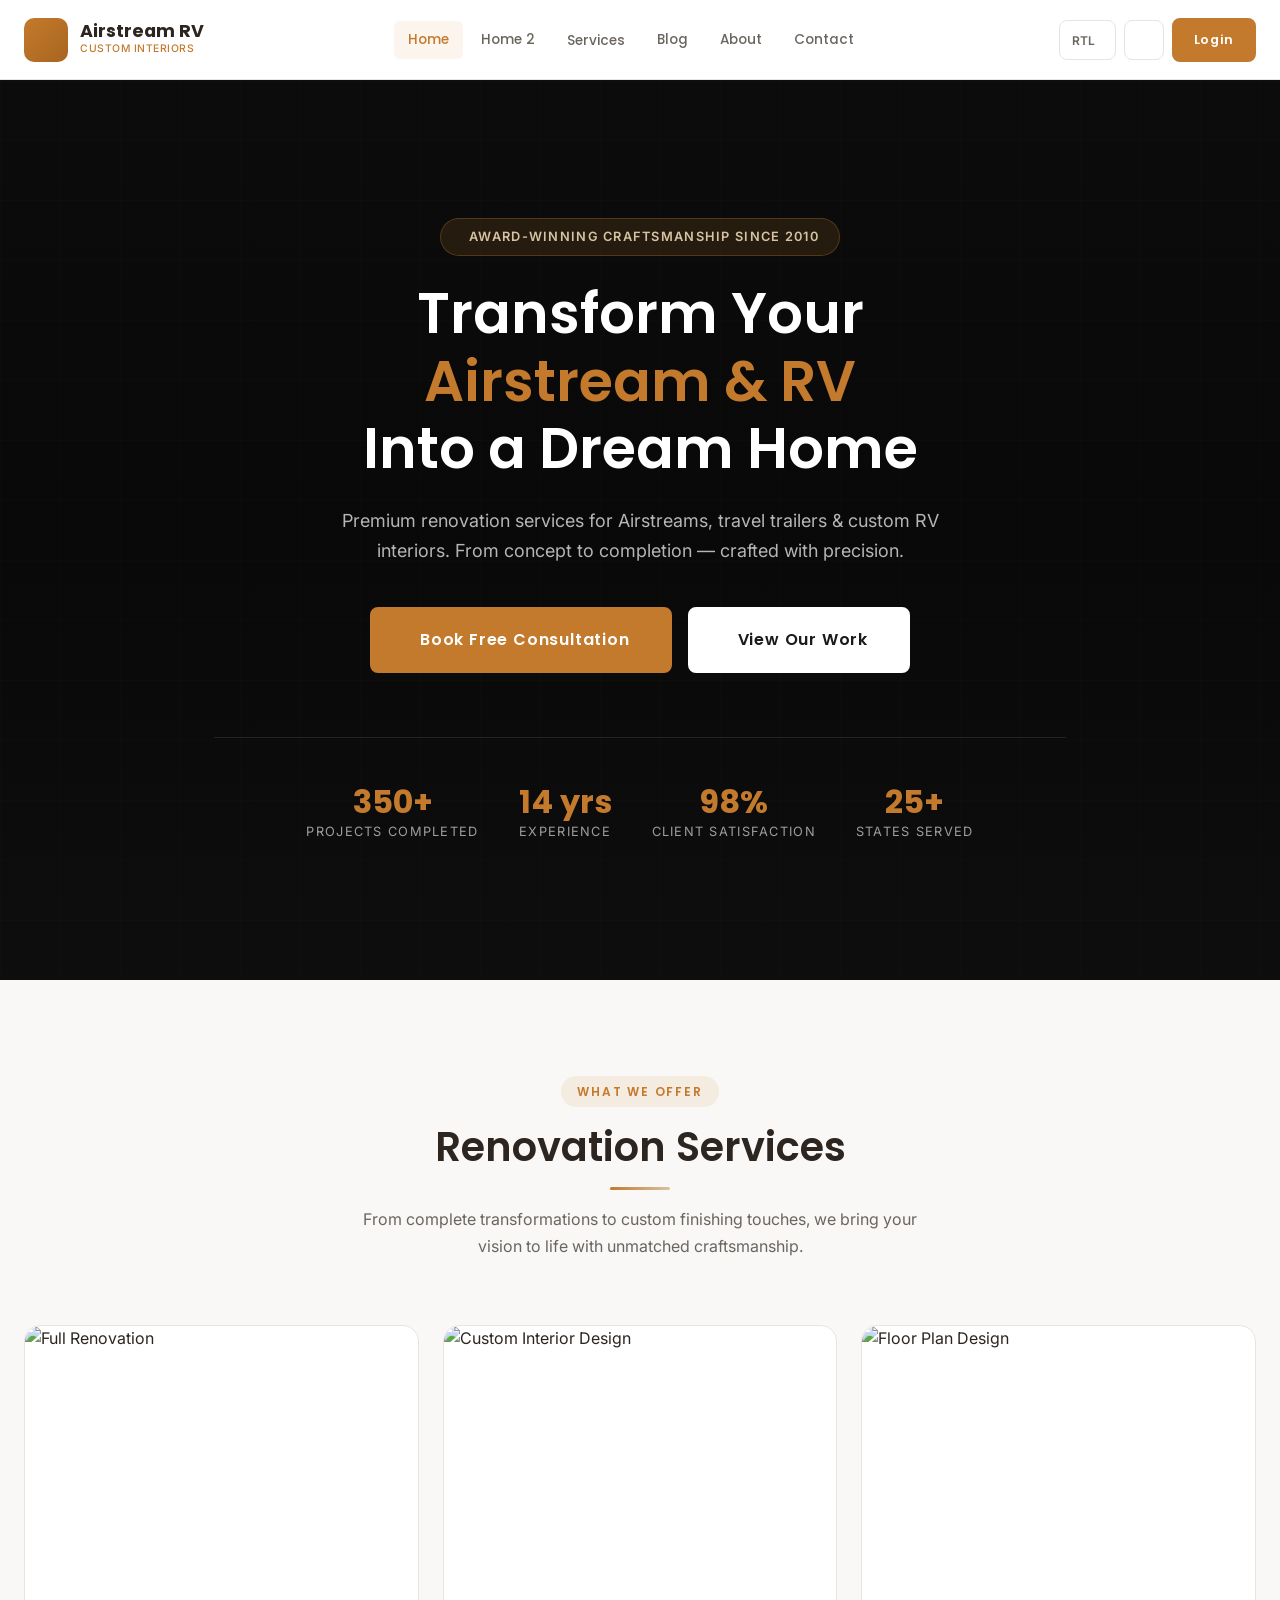
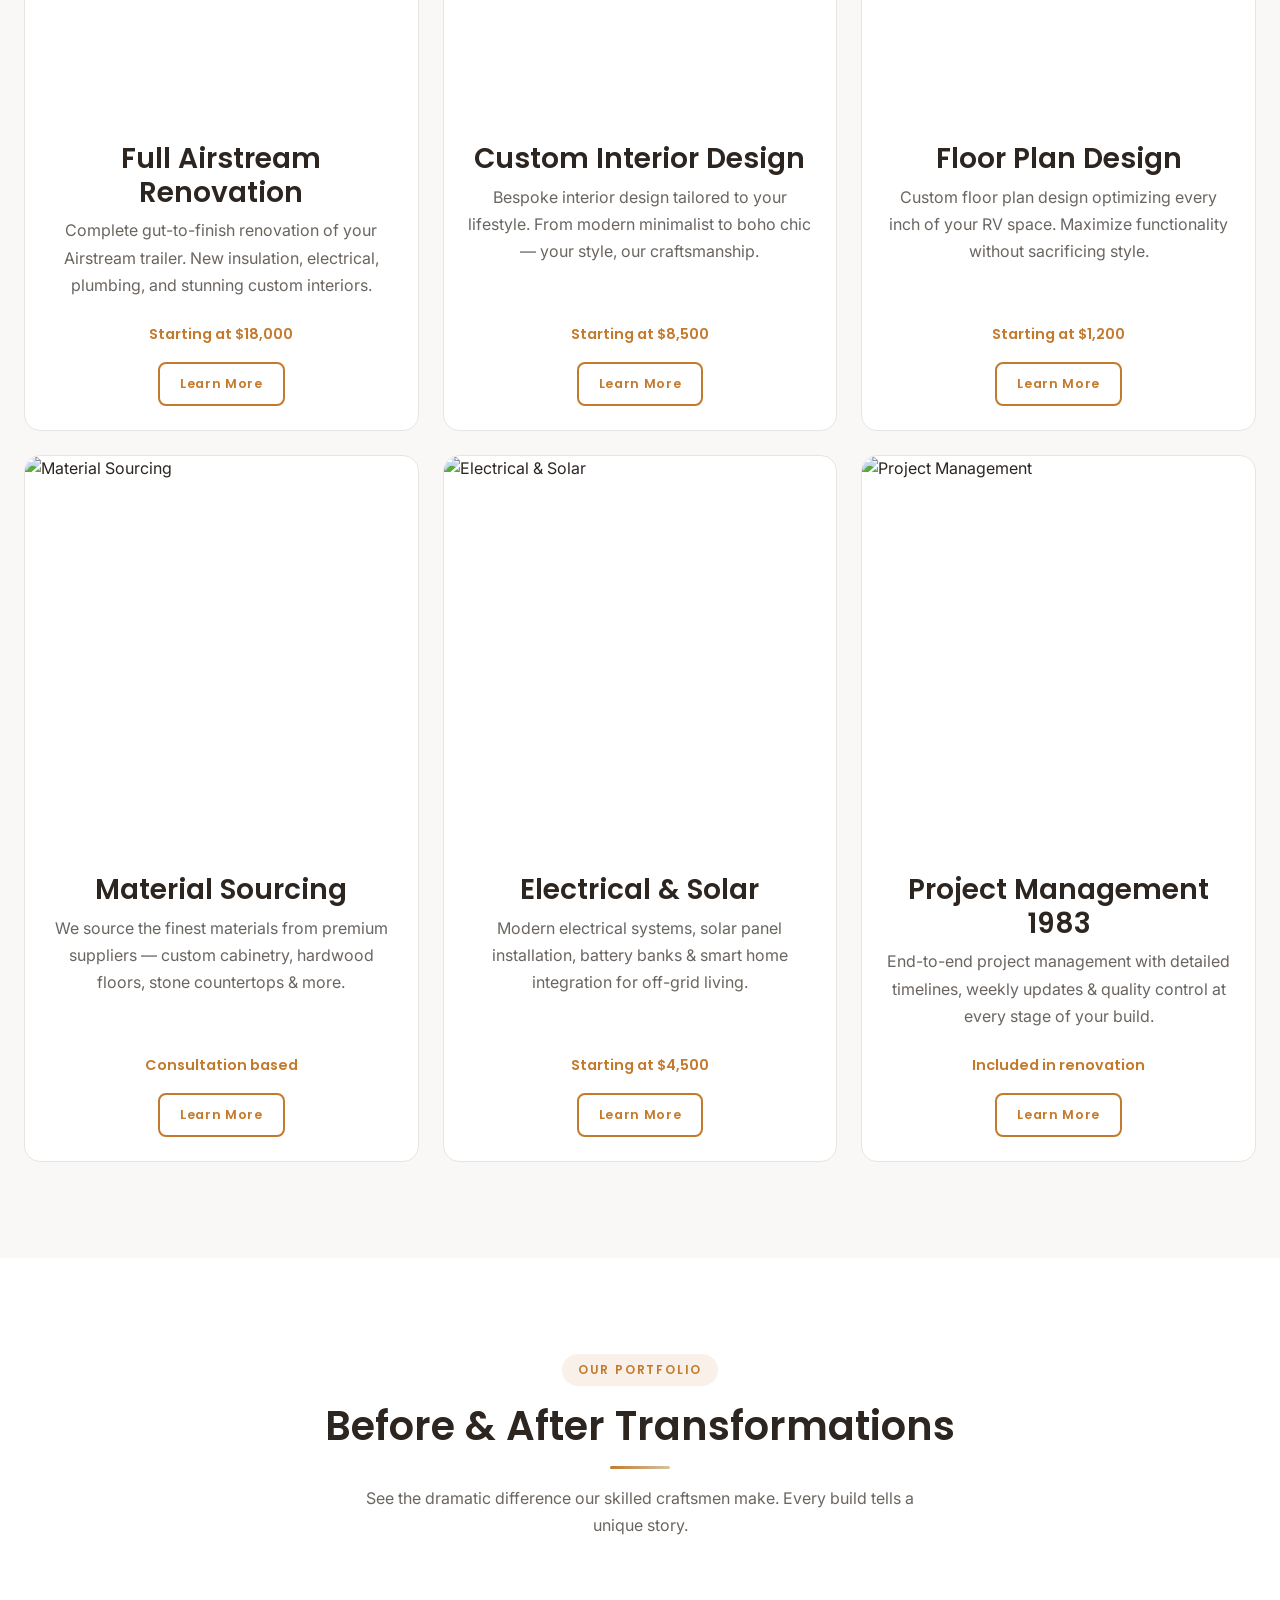
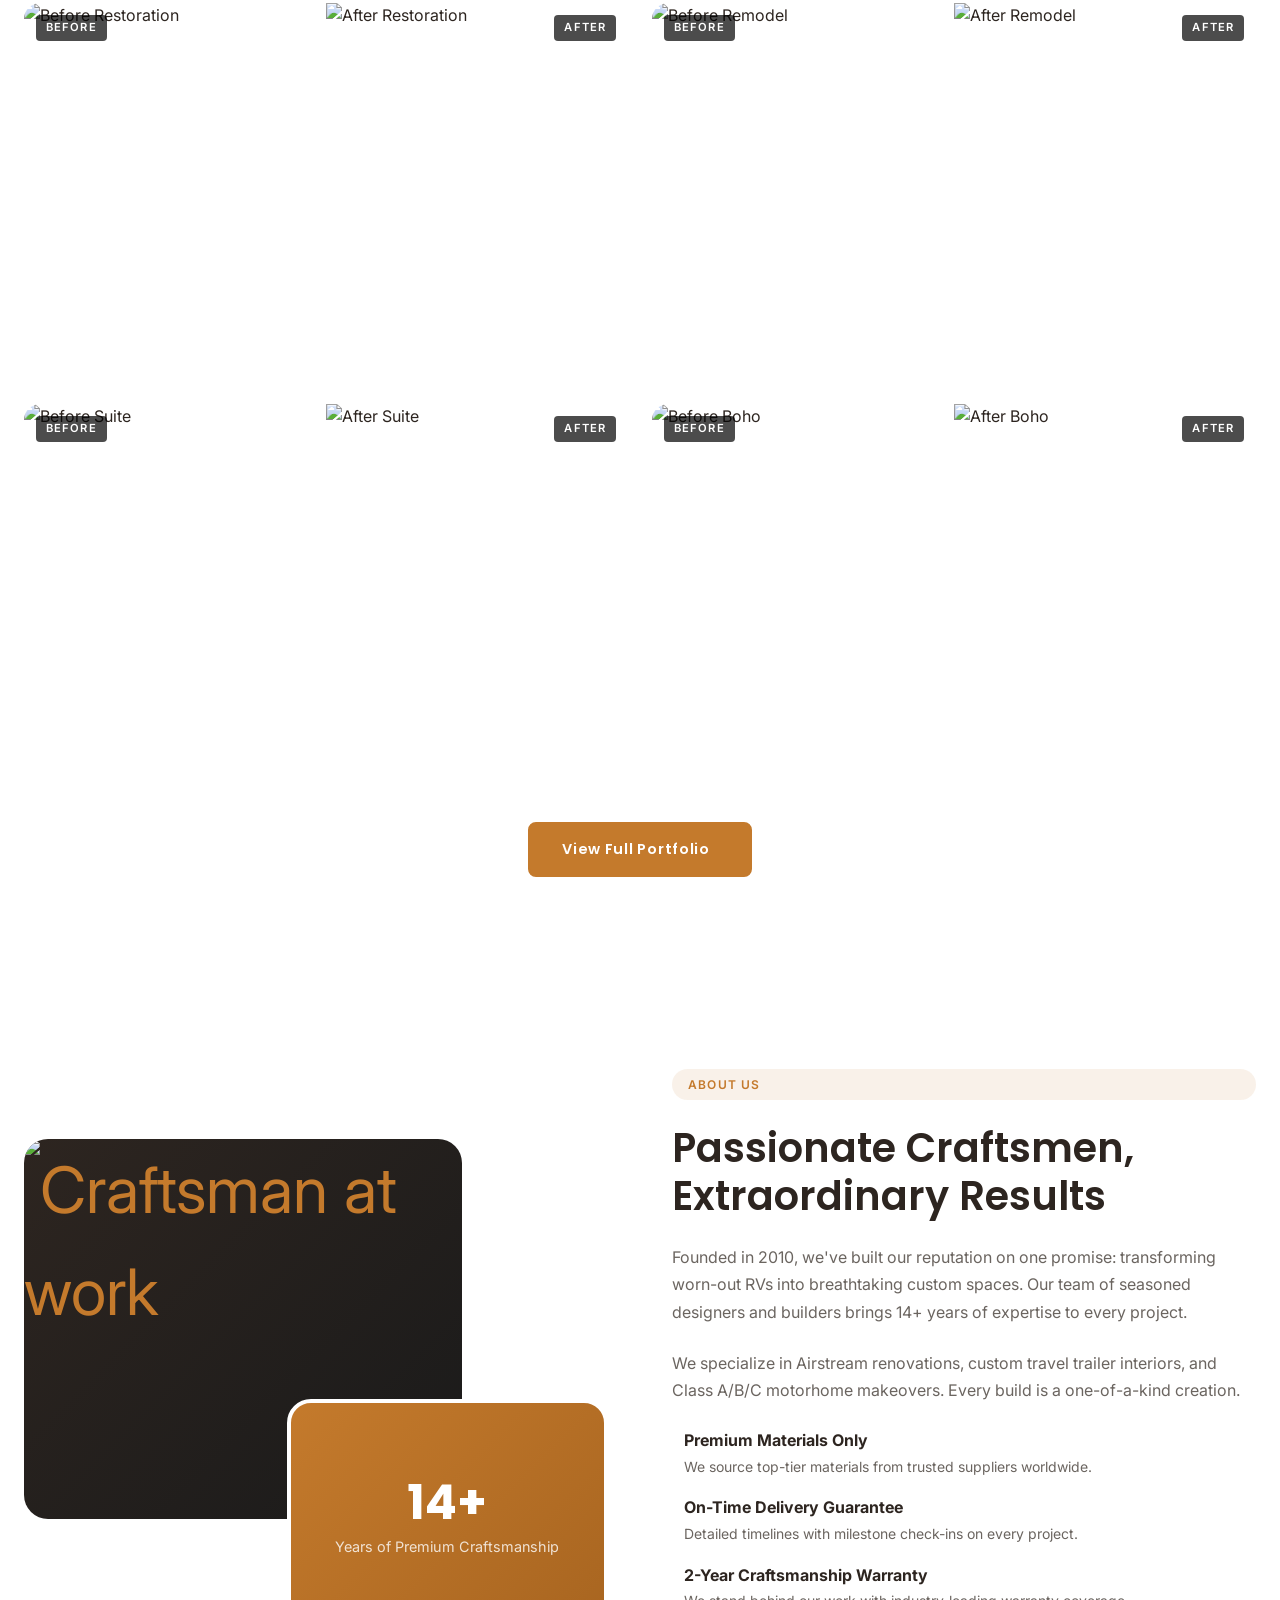
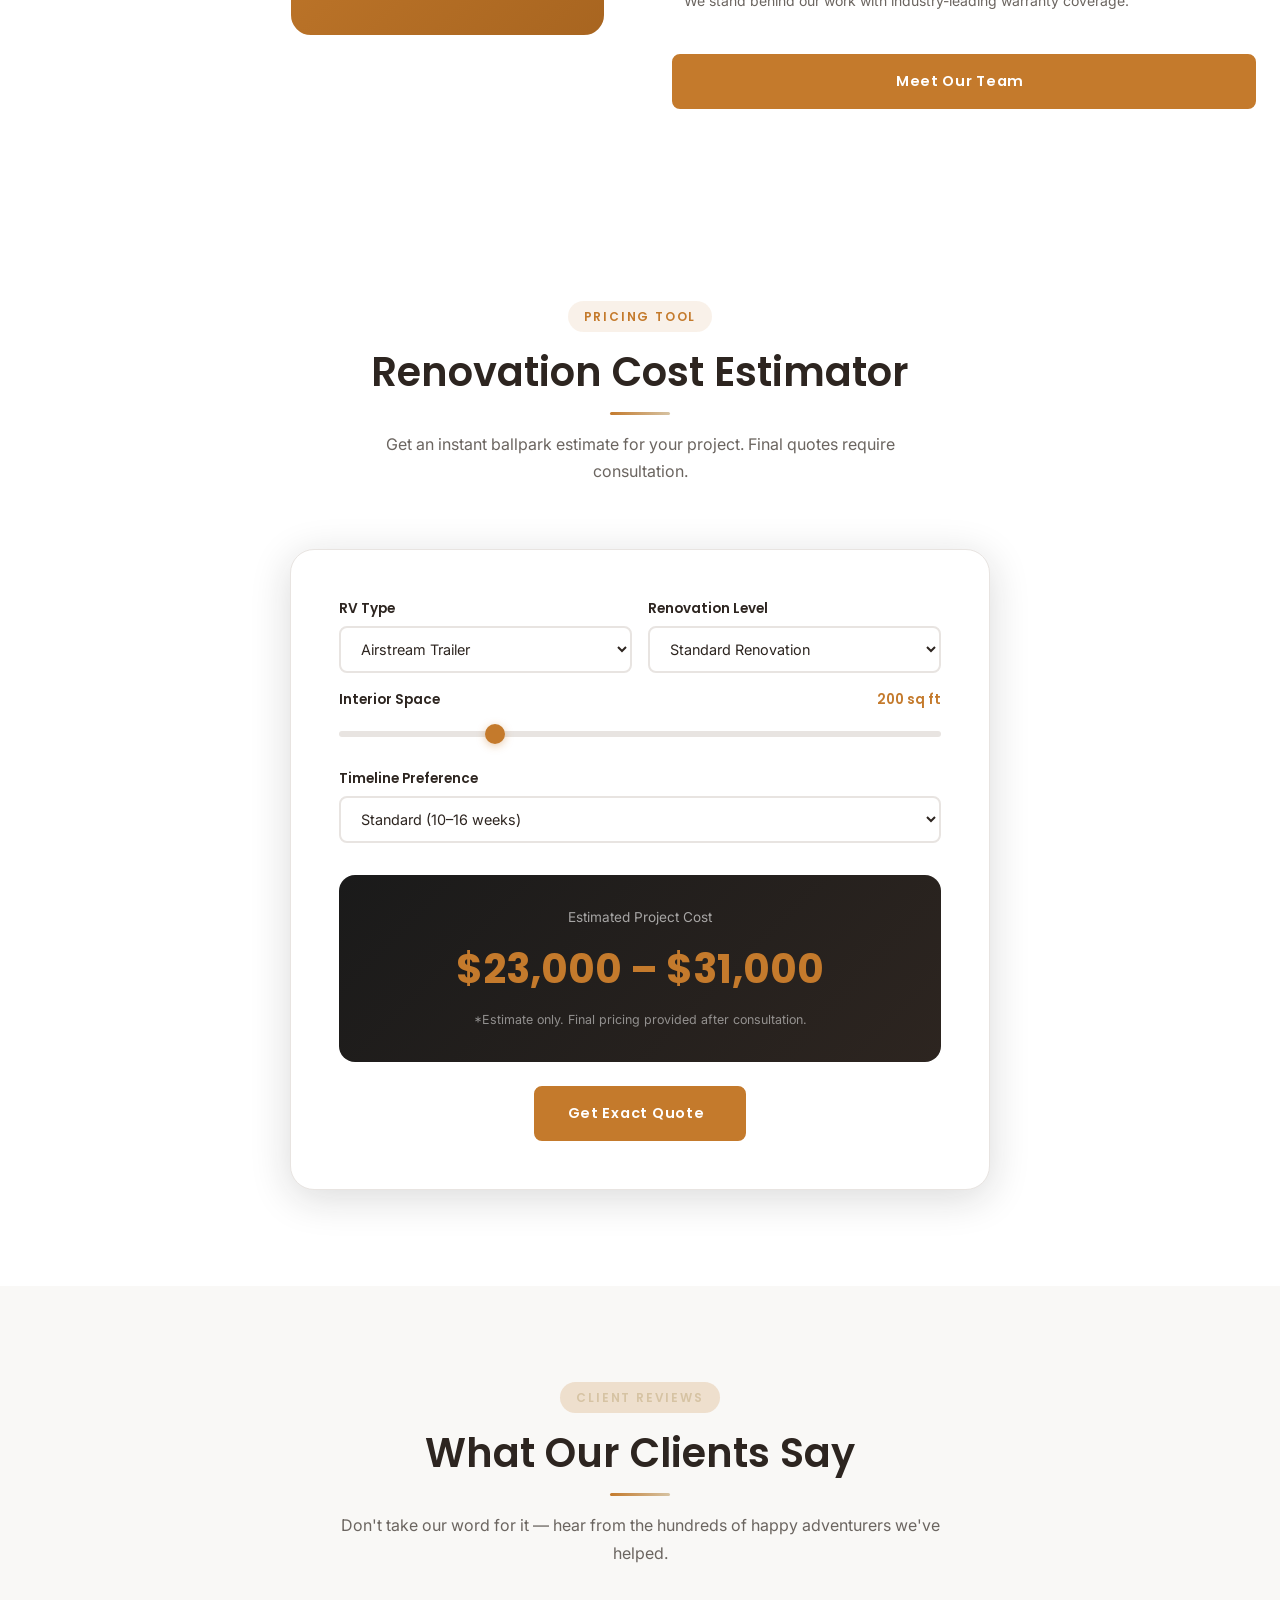
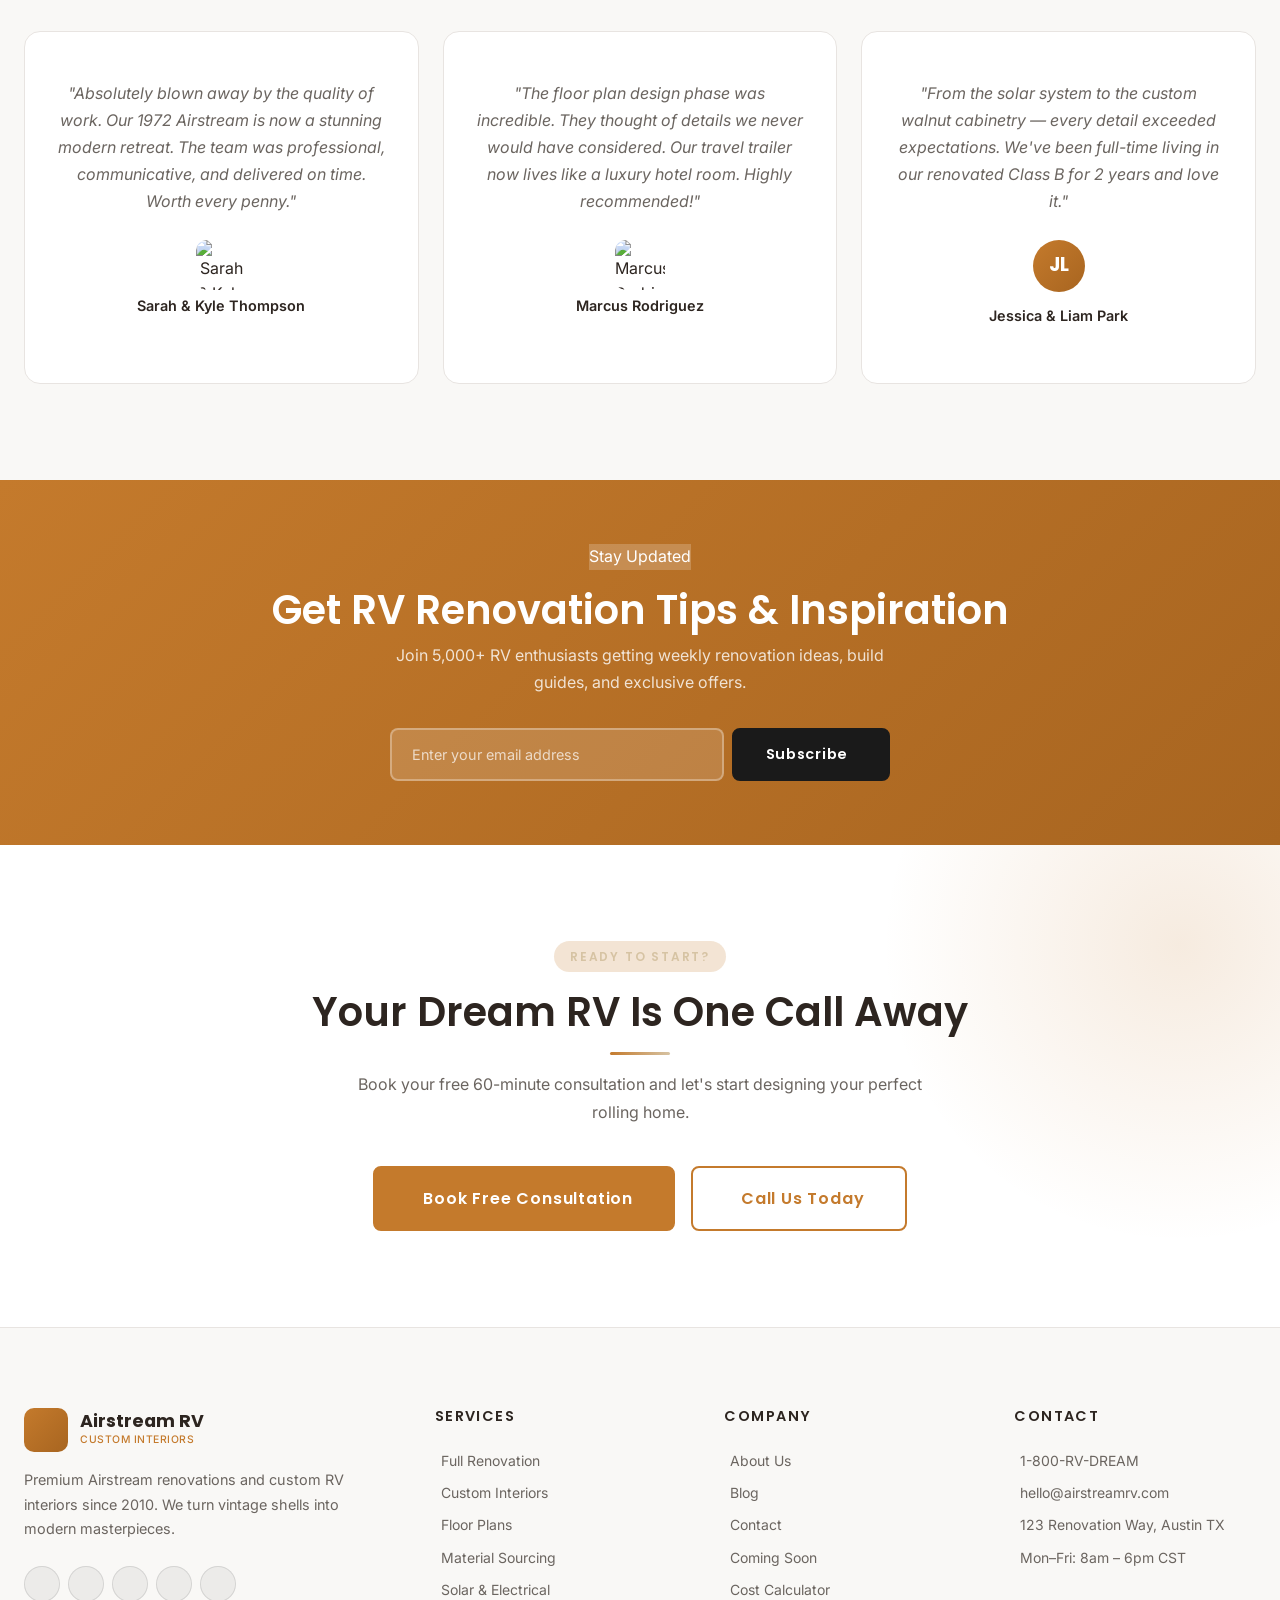
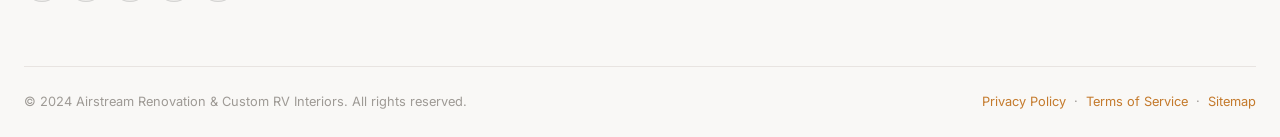
==== pages/index.html @ 97ab2fbb "first commit" ====
<!DOCTYPE html>
<html lang="en" dir="ltr" data-theme="light">
<head>
  <meta charset="UTF-8" />
  <meta name="viewport" content="width=device-width, initial-scale=1.0" />
  <title>Airstream Renovation & Custom RV Interiors | Premium RV Makeovers</title>
  <meta name="description" content="Expert Airstream renovation and custom RV interior design. Transform your RV with premium craftsmanship, bespoke floor plans, and luxury materials. Get a free consultation today." />
  <meta name="keywords" content="Airstream renovation, custom RV interiors, RV remodel, travel trailer makeover, luxury RV design" />

  <!-- Open Graph -->
  <meta property="og:title" content="Airstream Renovation & Custom RV Interiors" />
  <meta property="og:description" content="Premium Airstream & RV renovation services. Custom interiors crafted with exceptional attention to detail." />
  <meta property="og:type" content="website" />

  <!-- Fonts -->
  <link rel="preconnect" href="https://fonts.googleapis.com" />
  <link rel="preconnect" href="https://fonts.gstatic.com" crossorigin />
  <link href="https://fonts.googleapis.com/css2?family=Poppins:wght@400;500;600;700;800&family=Inter:wght@400;500;600&display=swap" rel="stylesheet" />

  <!-- Icons -->
  <link href="https://cdn.jsdelivr.net/npm/remixicon@3.5.0/fonts/remixicon.css" rel="stylesheet" />

  <!-- CSS -->
  <link rel="stylesheet" href="../assets/css/style.css" />
  <link rel="stylesheet" href="../assets/css/dark-mode.css" />
  <link rel="stylesheet" href="../assets/css/rtl.css" />

  <!-- JSON-LD Schema -->
  <script type="application/ld+json">
  {
    "@context": "https://schema.org",
    "@type": "LocalBusiness",
    "name": "Airstream Renovation & Custom RV Interiors",
    "description": "Premium Airstream renovation and custom RV interior design services.",
    "url": "https://airstreamrenovation.com",
    "telephone": "+1-800-RV-DREAM",
    "address": {
      "@type": "PostalAddress",
      "streetAddress": "123 Renovation Way",
      "addressLocality": "Austin",
      "addressRegion": "TX",
      "postalCode": "78701"
    },
    "priceRange": "$$$"
  }
  </script>
</head>
<body>

<!-- ========================================
     HEADER
     ======================================== -->
<header id="header" role="banner">
  <div class="container">
    <div class="header-inner">

      <!-- Logo -->
      <a href="index.html" class="header-logo" aria-label="Airstream RV Home">
        <div class="logo-icon" aria-hidden="true"><i class="ri-roadster-line"></i></div>
        <div class="logo-text">
          <span class="brand-name">Airstream RV</span>
          <span class="brand-sub">Custom Interiors</span>
        </div>
      </a>

      <!-- Desktop Nav -->
      <nav class="header-nav" role="navigation" aria-label="Main navigation">
        <a href="index.html" class="nav-link active">Home</a>
        <a href="home2.html" class="nav-link">Home 2</a>
        <div class="nav-item">
          <a href="services.html" class="nav-link">Services <i class="ri-arrow-down-s-line"></i></a>
          <div class="dropdown" role="menu">
            <a href="services.html#renovation" role="menuitem">Full Renovation</a>
            <a href="services.html#interior" role="menuitem">Custom Interiors</a>
            <a href="services.html#flooring" role="menuitem">Floor Plans</a>
            <a href="services.html#materials" role="menuitem">Material Sourcing</a>
          </div>
        </div>
        <a href="blog.html" class="nav-link">Blog</a>
        <a href="about.html" class="nav-link">About</a>
        <a href="contact.html" class="nav-link">Contact</a>
      </nav>

      <!-- Controls -->
      <div class="header-controls">
        <button class="control-btn" data-rtl-toggle aria-label="Toggle RTL">RTL <i class="ri-layout-left-2-line"></i></button>
        <button class="control-btn" data-theme-toggle aria-label="Toggle dark mode"><i class="ri-moon-line"></i></button>
        <a href="login.html" class="btn btn-primary btn-sm">Login</a>
      </div>

      <!-- Hamburger (Mobile) -->
      <button class="hamburger" id="hamburger" aria-label="Toggle menu" aria-expanded="false">
        <span></span><span></span><span></span>
      </button>
    </div>
  </div>
</header>

<!-- Mobile Nav -->
<div class="mobile-nav" id="mobile-nav" role="navigation" aria-label="Mobile navigation">
  <a href="index.html" class="nav-link active">Home</a>
  <a href="home2.html" class="nav-link">Home 2</a>
  <a href="services.html" class="nav-link">Services</a>
  <a href="blog.html" class="nav-link">Blog</a>
  <a href="contact.html" class="nav-link">Contact</a>
  <a href="about.html" class="nav-link">About</a>
  <a href="login.html" class="btn btn-primary btn-sm" style="margin: var(--space-4) var(--space-6); text-align: center;">Login</a>
  <div class="mobile-controls">
    <button class="control-btn" data-rtl-toggle aria-label="Toggle RTL">RTL <i class="ri-layout-left-2-line"></i></button>
    <button class="control-btn" data-theme-toggle aria-label="Toggle dark mode"><i class="ri-moon-line"></i></button>
  </div>
</div>

<!-- ========================================
     MAIN CONTENT
     ======================================== -->
<main class="page-content">

  <!-- HERO SECTION -->
  <section class="hero" aria-label="Hero section">
    <div class="hero-bg" style="background-image: url('https://i.ytimg.com/vi/hbJbXVOxiBI/maxresdefault.jpg')" aria-hidden="true"></div>
    <div class="hero-grid" aria-hidden="true"></div>
    <div class="container">
      <div class="hero-content">
        <div class="hero-badge" role="text">
          <i class="ri-award-fill" aria-hidden="true"></i>
          Award-Winning Craftsmanship Since 2010
        </div>
        <h1>Transform Your <span>Airstream &amp; RV</span> Into a Dream Home</h1>
        <p class="lead">Premium renovation services for Airstreams, travel trailers &amp; custom RV interiors. From concept to completion — crafted with precision.</p>
        <div class="hero-cta">
          <a href="contact.html" class="btn btn-primary btn-lg">
            <i class="ri-calendar-line" aria-hidden="true"></i> Book Free Consultation
          </a>
          <a href="services.html" class="btn btn-light btn-lg">
            <i class="ri-play-circle-line" aria-hidden="true"></i> View Our Work
          </a>
        </div>
        <div class="hero-stats" role="list">
          <div class="hero-stat" role="listitem">
            <div class="number" data-count="350" data-suffix="+">0+</div>
            <div class="label">Projects Completed</div>
          </div>
          <div class="hero-stat" role="listitem">
            <div class="number" data-count="14" data-suffix=" yrs">0 yrs</div>
            <div class="label">Experience</div>
          </div>
          <div class="hero-stat" role="listitem">
            <div class="number" data-count="98" data-suffix="%">0%</div>
            <div class="label">Client Satisfaction</div>
          </div>
          <div class="hero-stat" role="listitem">
            <div class="number" data-count="25" data-suffix="+">0+</div>
            <div class="label">States Served</div>
          </div>
        </div>
      </div>
    </div>
  </section>

  <!-- SERVICES SECTION -->
  <section class="section services-section" id="services" aria-labelledby="services-heading">
    <div class="container">
      <div class="section-header animate-on-scroll">
        <span class="label">What We Offer</span>
        <h2 id="services-heading">Renovation Services</h2>
        <div class="divider" aria-hidden="true"></div>
        <p>From complete transformations to custom finishing touches, we bring your vision to life with unmatched craftsmanship.</p>
      </div>
      <div class="grid grid-3">
        <article class="service-card animate-on-scroll animate-delay-1">
          <div class="service-img">
            <img src="https://img1.wsimg.com/isteam/ip/48dc1075-d1e3-4755-af81-535ea7575570/IMG_4044.JPG/:/cr=t:21.8%25,l:0%25,w:100%25,h:56.39%25/rs=w:600,h:451.12781954887214,cg:true" alt="Full Renovation">
          </div>
          <div class="service-body">
            <h3>Full Airstream Renovation</h3>
            <p>Complete gut-to-finish renovation of your Airstream trailer. New insulation, electrical, plumbing, and stunning custom interiors.</p>
            <div class="service-price">Starting at $18,000</div>
            <a href="services.html" class="btn btn-secondary btn-sm">Learn More</a>
          </div>
        </article>
        <article class="service-card animate-on-scroll animate-delay-2">
          <div class="service-img">
            <img src="https://timelesstraveltrailers.com/wp-content/uploads/2022/07/Featured-Image-Virginia-Airstream-by-Timeless-Travel-Trailers.jpg" alt="Custom Interior Design">
          </div>
          <div class="service-body">
            <h3>Custom Interior Design</h3>
            <p>Bespoke interior design tailored to your lifestyle. From modern minimalist to boho chic — your style, our craftsmanship.</p>
            <div class="service-price">Starting at $8,500</div>
            <a href="services.html" class="btn btn-secondary btn-sm">Learn More</a>
          </div>
        </article>
        <article class="service-card animate-on-scroll animate-delay-3">
          <div class="service-img">
            <img src="https://encrypted-tbn0.gstatic.com/images?q=tbn:ANd9GcQBxmvEN8g-QwvfCfE00NQFoziu0EDWWSNDlA&s" alt="Floor Plan Design">
          </div>
          <div class="service-body">
            <h3>Floor Plan Design</h3>
            <p>Custom floor plan design optimizing every inch of your RV space. Maximize functionality without sacrificing style.</p>
            <div class="service-price">Starting at $1,200</div>
            <a href="services.html" class="btn btn-secondary btn-sm">Learn More</a>
          </div>
        </article>
        <article class="service-card animate-on-scroll animate-delay-1">
          <div class="service-img">
            <img src="https://www.airstream.com/wp-content/uploads/2025/07/Resize-image-project-61.jpeg?auto=format,compress&crop=edges&fit=crop" alt="Material Sourcing">
          </div>
          <div class="service-body">
            <h3>Material Sourcing</h3>
            <p>We source the finest materials from premium suppliers — custom cabinetry, hardwood floors, stone countertops &amp; more.</p>
            <div class="service-price">Consultation based</div>
            <a href="services.html" class="btn btn-secondary btn-sm">Learn More</a>
          </div>
        </article>
        <article class="service-card animate-on-scroll animate-delay-2">
          <div class="service-img">
            <img src="https://encrypted-tbn0.gstatic.com/images?q=tbn:ANd9GcRWZVJc6wHcY5eoCr3L9vnge5UawoTEbNC8ow&s" alt="Electrical & Solar">
          </div>
          <div class="service-body">
            <h3>Electrical &amp; Solar</h3>
            <p>Modern electrical systems, solar panel installation, battery banks &amp; smart home integration for off-grid living.</p>
            <div class="service-price">Starting at $4,500</div>
            <a href="services.html" class="btn btn-secondary btn-sm">Learn More</a>
          </div>
        </article>
        <article class="service-card animate-on-scroll animate-delay-3">
          <div class="service-img">
            <img src="https://encrypted-tbn0.gstatic.com/images?q=tbn:ANd9GcSqszRPOlOxEdUEFkLXwe5Ux3eLU1a6qnEsbg&s" alt="Project Management">
          </div>
          <div class="service-body">
            <h3>Project Management 1983</h3>
            <p>End-to-end project management with detailed timelines, weekly updates &amp; quality control at every stage of your build.</p>
            <div class="service-price">Included in renovation</div>
            <a href="services.html" class="btn btn-secondary btn-sm">Learn More</a>
          </div>
        </article>
      </div>
    </div>
  </section>

  <!-- BEFORE/AFTER GALLERY -->
  <section class="section gallery-section" id="gallery" aria-labelledby="gallery-heading">
    <div class="container">
      <div class="section-header animate-on-scroll">
        <span class="label">Our Portfolio</span>
        <h2 id="gallery-heading">Before &amp; After Transformations</h2>
        <div class="divider" aria-hidden="true"></div>
        <p>See the dramatic difference our skilled craftsmen make. Every build tells a unique story.</p>
      </div>
      <div class="gallery-grid">
        <article class="before-after-card animate-on-scroll animate-delay-1">
          <div class="ba-images">
            <div class="ba-side ba-before">
              <img src="https://tinyshinyhome.com/images/shop/_postFullSize/airsteam-before-dinette-area.jpg" alt="Before Restoration">
              <span class="ba-label">Before</span>
            </div>
            <div class="ba-side ba-after">
              <img src="https://tinyshinyhome.com/images/_postFullSize/8093/Airstream-Dinette-with-Summer-Curtains.jpg" alt="After Restoration">
              <span class="ba-label" style="left:auto;right:12px;">After</span>
            </div>
          </div>
          <div class="ba-info">
            <h4>1967 Airstream Sovereign — Living Area</h4>
            <p style="font-size:0.8rem;color:var(--text-light)">Complete renovation · 8 weeks · Austin, TX</p>
          </div>
        </article>
        <article class="before-after-card animate-on-scroll animate-delay-2">
          <div class="ba-images">
            <div class="ba-side ba-before">
              <img src="https://cdn.apartmenttherapy.info/image/upload/f_auto,q_auto:eco,c_fit,w_730,h_486/at%2Farchive%2Fb7393a5f61f4bb0a218a9824eef3aaca5c3952f3" alt="Before Remodel">
              <span class="ba-label">Before</span>
            </div>
            <div class="ba-side ba-after">
              <img src="https://cdn.apartmenttherapy.info/image/upload/f_auto,q_auto:eco,c_fit,w_730,h_486/at%2Farchive%2F92a9d3e850d250fcfc2d9845bac0da9ab31cc91e" alt="After Remodel">
              <span class="ba-label" style="left:auto;right:12px;">After</span>
            </div>
          </div>
          <div class="ba-info">
            <h4>Class A Motorhome — Luxury Kitchen</h4>
            <p style="font-size:0.8rem;color:var(--text-light)">Kitchen remodel · 4 weeks · Denver, CO</p>
          </div>
        </article>
        <article class="before-after-card animate-on-scroll animate-delay-1">
          <div class="ba-images">
            <div class="ba-side ba-before">
              <img src="https://cdn.apartmenttherapy.info/image/upload/f_auto,q_auto:eco,c_fit,w_730,h_486/at%2Farchive%2F5f7b0150bdad5ce1366f3a36ed5e0ad9f91dc9d9" alt="Before Suite">
              <span class="ba-label">Before</span>
            </div>
            <div class="ba-side ba-after">
              <img src="https://cdn.apartmenttherapy.info/image/upload/f_auto,q_auto:eco,c_fit,w_730,h_486/at%2Farchive%2F499e6891646369567f8f84fd495bd846b36a87f2" alt="After Suite">
              <span class="ba-label" style="left:auto;right:12px;">After</span>
            </div>
          </div>
          <div class="ba-info">
            <h4>Travel Trailer — Master Bedroom Suite</h4>
            <p style="font-size:0.8rem;color:var(--text-light)">Bedroom redesign · 3 weeks · Nashville, TN</p>
          </div>
        </article>
        <article class="before-after-card animate-on-scroll animate-delay-2">
          <div class="ba-images">
            <div class="ba-side ba-before">
              <img src="https://cdn.apartmenttherapy.info/image/upload/f_auto,q_auto:eco,c_fit,w_730,h_1090/at%2Farchive%2F03124ee64cd6437b483481c77bcb290995b6e50e" alt="Before Boho">
              <span class="ba-label">Before</span>
            </div>
            <div class="ba-side ba-after">
              <img src="https://cdn.apartmenttherapy.info/image/upload/f_auto,q_auto:eco,c_fit,w_730,h_1090/at%2Farchive%2F1c40d1eeb19cbd8f5b081f8e8432bf1279ba5d25" alt="After Boho">
              <span class="ba-label" style="left:auto;right:12px;">After</span>
            </div>
          </div>
          <div class="ba-info">
            <h4>Airstream Bambi — Boho Chic Makeover</h4>
            <p style="font-size:0.8rem;color:var(--text-light)">Full interior · 6 weeks · Sedona, AZ</p>
          </div>
        </article>
      </div>
      <div class="text-center" style="margin-top:var(--space-5)">
        <a href="services.html" class="btn btn-primary">View Full Portfolio <i class="ri-arrow-right-line"></i></a>
      </div>
    </div>
  </section>

  <!-- ABOUT SECTION -->
  <section class="section about-section" id="about">
    <div class="container">
      <div class="about-split">
        <div class="about-img-stack animate-on-scroll">
          <img src="https://hopscotchtheglobe.com/wp-content/uploads/2017/04/Airstream-Renovation-Interior-Wall-Removal_3.jpg" alt="Craftsman at work" class="about-img-main">
          <div class="about-img-secondary">
            <div class="big-number">14+</div>
            <p style="color:rgba(255,255,255,0.8);font-size:0.9rem;margin:0;">Years of Premium Craftsmanship</p>
          </div>
        </div>
        <div class="about-content animate-on-scroll animate-delay-2">
          <span class="label">About Us</span>
          <h2 id="about-heading">Passionate Craftsmen, Extraordinary Results</h2>
          <p>Founded in 2010, we've built our reputation on one promise: transforming worn-out RVs into breathtaking custom spaces. Our team of seasoned designers and builders brings 14+ years of expertise to every project.</p>
          <p>We specialize in Airstream renovations, custom travel trailer interiors, and Class A/B/C motorhome makeovers. Every build is a one-of-a-kind creation.</p>
          <div class="feature-list">
            <div class="feature-item">
              <i class="ri-checkbox-circle-fill" aria-hidden="true"></i>
              <div><strong>Premium Materials Only</strong><br><span style="font-size:0.875rem;color:var(--text-secondary)">We source top-tier materials from trusted suppliers worldwide.</span></div>
            </div>
            <div class="feature-item">
              <i class="ri-checkbox-circle-fill" aria-hidden="true"></i>
              <div><strong>On-Time Delivery Guarantee</strong><br><span style="font-size:0.875rem;color:var(--text-secondary)">Detailed timelines with milestone check-ins on every project.</span></div>
            </div>
            <div class="feature-item">
              <i class="ri-checkbox-circle-fill" aria-hidden="true"></i>
              <div><strong>2-Year Craftsmanship Warranty</strong><br><span style="font-size:0.875rem;color:var(--text-secondary)">We stand behind our work with industry-leading warranty coverage.</span></div>
            </div>
          </div>
          <a href="about.html" class="btn btn-primary" style="margin-top:var(--space-2)">Meet Our Team <i class="ri-arrow-right-line"></i></a>
        </div>
      </div>
    </div>
  </section>


  <!-- COST CALCULATOR -->
  <section class="section calculator-section" id="calculator" aria-labelledby="calc-heading">
    <div class="container">
      <div class="section-header animate-on-scroll">
        <span class="label">Pricing Tool</span>
        <h2 id="calc-heading">Renovation Cost Estimator</h2>
        <div class="divider" aria-hidden="true"></div>
        <p>Get an instant ballpark estimate for your project. Final quotes require consultation.</p>
      </div>
      <div class="calculator-card animate-on-scroll" id="service-calculator">
        <div class="calc-row">
          <div class="form-group">
            <label for="calc-rv-type">RV Type</label>
            <select id="calc-rv-type" class="form-control" aria-label="Select RV type">
              <option value="airstream">Airstream Trailer</option>
              <option value="travel">Travel Trailer</option>
              <option value="class_a">Class A Motorhome</option>
              <option value="class_b">Class B Van / Camper</option>
              <option value="fifth">Fifth Wheel</option>
            </select>
          </div>
          <div class="form-group">
            <label for="calc-level">Renovation Level</label>
            <select id="calc-level" class="form-control" aria-label="Select renovation level">
              <option value="basic">Basic Refresh</option>
              <option value="standard" selected>Standard Renovation</option>
              <option value="premium">Premium Build</option>
              <option value="luxury">Full Luxury</option>
            </select>
          </div>
        </div>
        <div class="range-group">
          <label for="calc-sqft">Interior Space <span id="sqft-display">200 sq ft</span></label>
          <input type="range" id="calc-sqft" min="100" max="500" value="200" step="10" aria-label="Interior square footage" />
        </div>
        <div class="form-group">
          <label for="calc-timeline">Timeline Preference</label>
          <select id="calc-timeline" class="form-control" aria-label="Select timeline">
            <option value="standard">Standard (10–16 weeks)</option>
            <option value="rush">Rush Build (+35% fee)</option>
            <option value="flexible">Flexible (-5% discount)</option>
          </select>
        </div>
        <div class="estimate-box" role="region" aria-live="polite" aria-label="Cost estimate">
          <div class="estimate-label">Estimated Project Cost</div>
          <div class="estimate-price" id="calc-estimate">$24,000 – $32,000</div>
          <p style="color:rgba(255,255,255,0.5);font-size:0.78rem;margin-top:8px">*Estimate only. Final pricing provided after consultation.</p>
        </div>
        <div style="text-align:center;margin-top:var(--space-3)">
          <a href="contact.html" class="btn btn-primary">Get Exact Quote <i class="ri-arrow-right-line"></i></a>
        </div>
      </div>
    </div>
  </section>

  <!-- TESTIMONIALS -->
  <section class="section testimonials-section" id="testimonials" aria-labelledby="testimonials-heading">
    <div class="container">
      <div class="section-header animate-on-scroll">
        <span class="label" style="background:rgba(196,122,44,0.2);color:var(--color-secondary)">Client Reviews</span>
        <h2 id="testimonials-heading">What Our Clients Say</h2>
        <div class="divider" aria-hidden="true"></div>
        <p>Don't take our word for it — hear from the hundreds of happy adventurers we've helped.</p>
      </div>
      <div class="grid grid-3">
        <article class="testimonial-card animate-on-scroll animate-delay-1">
          <div class="testimonial-stars" aria-label="5 out of 5 stars">
            <i class="ri-star-fill" aria-hidden="true"></i><i class="ri-star-fill" aria-hidden="true"></i><i class="ri-star-fill" aria-hidden="true"></i><i class="ri-star-fill" aria-hidden="true"></i><i class="ri-star-fill" aria-hidden="true"></i>
          </div>
          <p class="testimonial-text">"Absolutely blown away by the quality of work. Our 1972 Airstream is now a stunning modern retreat. The team was professional, communicative, and delivered on time. Worth every penny."</p>
          <div class="testimonial-author">
            <div class="author-img">
              <img src="https://images.unsplash.com/photo-1522202176988-66273c2fd55f?q=80&w=400&auto=format&fit=crop" alt="Sarah & Kyle Thompson" style="width:100%;height:100%;object-fit:cover;border-radius:10px">
            </div>
            <span class="author-name">Sarah &amp; Kyle Thompson</span>
            <span class="author-location">Austin, TX — Airstream Sovereign</span>
          </div>
        </article>
        <article class="testimonial-card animate-on-scroll animate-delay-2">
          <div class="testimonial-stars" aria-label="5 out of 5 stars">
            <i class="ri-star-fill" aria-hidden="true"></i><i class="ri-star-fill" aria-hidden="true"></i><i class="ri-star-fill" aria-hidden="true"></i><i class="ri-star-fill" aria-hidden="true"></i><i class="ri-star-fill" aria-hidden="true"></i>
          </div>
          <p class="testimonial-text">"The floor plan design phase was incredible. They thought of details we never would have considered. Our travel trailer now lives like a luxury hotel room. Highly recommended!"</p>
          <div class="testimonial-author">
            <div class="author-img">
              <img src="https://images.unsplash.com/photo-1507003211169-0a1dd7228f2d?q=80&w=400&auto=format&fit=crop" alt="Marcus Rodriguez" style="width:100%;height:100%;object-fit:cover;border-radius:10px">
            </div>
            <span class="author-name">Marcus Rodriguez</span>
            <span class="author-location">Denver, CO — Travel Trailer</span>
          </div>
        </article>
        <article class="testimonial-card animate-on-scroll animate-delay-3">
          <div class="testimonial-stars" aria-label="5 out of 5 stars">
            <i class="ri-star-fill" aria-hidden="true"></i><i class="ri-star-fill" aria-hidden="true"></i><i class="ri-star-fill" aria-hidden="true"></i><i class="ri-star-fill" aria-hidden="true"></i><i class="ri-star-fill" aria-hidden="true"></i>
          </div>
          <p class="testimonial-text">"From the solar system to the custom walnut cabinetry — every detail exceeded expectations. We've been full-time living in our renovated Class B for 2 years and love it."</p>
          <div class="testimonial-author">
            <div class="author-avatar" aria-hidden="true">JL</div>
            <span class="author-name">Jessica &amp; Liam Park</span>
            <span class="author-location">Portland, OR — Class B Van</span>
          </div>
        </article>
      </div>
    </div>
  </section>

  <!-- NEWSLETTER -->
  <section class="newsletter-section" aria-labelledby="newsletter-heading">
    <div class="container">
      <span class="label" style="background:rgba(255,255,255,0.2);color:white;margin-bottom:var(--space-2);display:inline-block">Stay Updated</span>
      <h2 id="newsletter-heading" style="color:white">Get RV Renovation Tips &amp; Inspiration</h2>
      <p style="color:rgba(255,255,255,0.8);max-width:500px;margin:var(--space-1) auto 0">Join 5,000+ RV enthusiasts getting weekly renovation ideas, build guides, and exclusive offers.</p>
      <form class="newsletter-form" role="form" aria-label="Newsletter signup">
        <label for="newsletter-email" class="sr-only">Email address</label>
        <input type="email" id="newsletter-email" placeholder="Enter your email address" required aria-required="true" />
        <button type="submit" class="btn btn-dark">Subscribe <i class="ri-send-plane-line"></i></button>
      </form>
    </div>
  </section>

  <!-- CTA SECTION -->
  <section class="cta-section" aria-labelledby="cta-heading">
    <div class="container" style="position:relative;z-index:1">
      <div class="section-header" style="margin-bottom:var(--space-5)">
        <span class="label" style="background:rgba(196,122,44,0.2);color:var(--color-secondary)">Ready to Start?</span>
        <h2>Your Dream RV Is One Call Away</h2>
        <div class="divider" aria-hidden="true"></div>
        <p>Book your free 60-minute consultation and let's start designing your perfect rolling home.</p>
      </div>
      <div class="flex-center" style="gap:var(--space-2);flex-wrap:wrap">
        <a href="contact.html" class="btn btn-primary btn-lg">
          <i class="ri-calendar-check-line" aria-hidden="true"></i> Book Free Consultation
        </a>
        <a href="tel:+18007837326" class="btn btn-secondary btn-lg">
          <i class="ri-phone-line" aria-hidden="true"></i> Call Us Today
        </a>
      </div>
    </div>
  </section>

</main>

<!-- ========================================
     FOOTER
     ======================================== -->
<footer id="footer" role="contentinfo">
  <div class="container">
    <div class="footer-grid">
      <div class="footer-brand">
        <a href="index.html" class="header-logo" style="margin-bottom:var(--space-2)">
          <div class="logo-icon" aria-hidden="true"><i class="ri-roadster-line"></i></div>
          <div class="logo-text">
            <span class="brand-name">Airstream RV</span>
            <span class="brand-sub">Custom Interiors</span>
          </div>
        </a>
        <p>Premium Airstream renovations and custom RV interiors since 2010. We turn vintage shells into modern masterpieces.</p>
        <div class="footer-social" role="list" aria-label="Social media links">
          <a href="#" class="social-btn" aria-label="Instagram" role="listitem"><i class="ri-instagram-line" aria-hidden="true"></i></a>
          <a href="#" class="social-btn" aria-label="Facebook" role="listitem"><i class="ri-facebook-circle-line" aria-hidden="true"></i></a>
          <a href="#" class="social-btn" aria-label="YouTube" role="listitem"><i class="ri-youtube-line" aria-hidden="true"></i></a>
          <a href="#" class="social-btn" aria-label="Pinterest" role="listitem"><i class="ri-pinterest-line" aria-hidden="true"></i></a>
          <a href="#" class="social-btn" aria-label="Apple" role="listitem"><i class="ri-apple-line" aria-hidden="true"></i></a>
        </div>
      </div>
      <div class="footer-col">
        <h4>Services</h4>
        <nav class="footer-links" aria-label="Services navigation">
          <a href="services.html"><i class="ri-arrow-right-s-line" aria-hidden="true"></i> Full Renovation</a>
          <a href="services.html"><i class="ri-arrow-right-s-line" aria-hidden="true"></i> Custom Interiors</a>
          <a href="services.html"><i class="ri-arrow-right-s-line" aria-hidden="true"></i> Floor Plans</a>
          <a href="services.html"><i class="ri-arrow-right-s-line" aria-hidden="true"></i> Material Sourcing</a>
          <a href="services.html"><i class="ri-arrow-right-s-line" aria-hidden="true"></i> Solar &amp; Electrical</a>
        </nav>
      </div>
      <div class="footer-col">
        <h4>Company</h4>
        <nav class="footer-links" aria-label="Company navigation">
          <a href="about.html"><i class="ri-arrow-right-s-line" aria-hidden="true"></i> About Us</a>
          <a href="blog.html"><i class="ri-arrow-right-s-line" aria-hidden="true"></i> Blog</a>
          <a href="contact.html"><i class="ri-arrow-right-s-line" aria-hidden="true"></i> Contact</a>
          <a href="coming-soon.html"><i class="ri-arrow-right-s-line" aria-hidden="true"></i> Coming Soon</a>
          <a href="#calculator"><i class="ri-arrow-right-s-line" aria-hidden="true"></i> Cost Calculator</a>
        </nav>
      </div>
      <div class="footer-col">
        <h4>Contact</h4>
        <div class="footer-links">
          <a href="tel:+18007837326"><i class="ri-phone-line" aria-hidden="true"></i> 1-800-RV-DREAM</a>
          <a href="mailto:hello@airstreamrv.com"><i class="ri-mail-line" aria-hidden="true"></i> hello@airstreamrv.com</a>
          <a href="#"><i class="ri-map-pin-line" aria-hidden="true"></i> 123 Renovation Way, Austin TX</a>
          <a href="#"><i class="ri-time-line" aria-hidden="true"></i> Mon–Fri: 8am – 6pm CST</a>
        </div>
      </div>
    </div>
    <div class="footer-bottom">
      <p>&copy; 2024 Airstream Renovation &amp; Custom RV Interiors. All rights reserved.</p>
      <p><a href="#">Privacy Policy</a> &nbsp;·&nbsp; <a href="#">Terms of Service</a> &nbsp;·&nbsp; <a href="#">Sitemap</a></p>
    </div>
  </div>
</footer>

<!-- Scripts -->
<script src="../assets/js/main.js"></script>
</body>
</html>
---- assets/css/style.css ----
/* ========================================
   AIRSTREAM RV - MAIN STYLESHEET
   Version: 1.0.0
   ======================================== */

/* ========================================
   1. CSS VARIABLES & DESIGN TOKENS
   ======================================== */
:root {
  /* Primary Colors */
  --color-primary: #1A1A1A;
  --color-secondary: #D6C3A3;
  --color-accent: #C47A2C;

  /* Backgrounds */
  --bg-primary: #ffffff;
  --bg-secondary: #f9f8f6;
  --bg-card: #ffffff;
  --bg-dark: #111111;
  --bg-footer: #f9f8f6;

  /* Text */
  --text-primary: #2d2520;
  --text-secondary: #6b6560;
  --text-light: #9e9a95;
  --text-white: #ffffff;
  --text-footer: #6b6560;
  --text-accent: #C47A2C;

  /* Borders */
  --border-color: #e8e4e1;
  --footer-border: #e8e4e1;
  --border-radius: 8px;
  --border-radius-lg: 16px;
  --border-radius-xl: 24px;

  --social-bg: rgba(0,0,0,0.05);
  --social-text: rgba(0,0,0,0.5);
  --social-border: rgba(0,0,0,0.1);

  /* Shadows */
  --shadow-sm: 0 2px 8px rgba(26,26,26,0.08);
  --shadow-md: 0 4px 20px rgba(26,26,26,0.12);
  --shadow-lg: 0 8px 40px rgba(26,26,26,0.16);
  --shadow-accent: 0 4px 20px rgba(196,122,44,0.3);

  /* Spacing (8px base) */
  --space-1: 8px;
  --space-2: 16px;
  --space-3: 24px;
  --space-4: 32px;
  --space-5: 40px;
  --space-6: 48px;
  --space-7: 56px;
  --space-8: 64px;
  --space-10: 80px;
  --space-12: 96px;
  --space-16: 128px;

  /* Typography */
  --font-heading: 'Poppins', sans-serif;
  --font-body: 'Inter', sans-serif;

  /* Transitions */
  --transition: all 0.3s ease;
  --transition-fast: all 0.15s ease;
  --transition-slow: all 0.5s ease;

  /* Header */
  --header-height: 80px;
}

/* ========================================
   2. RESET & BASE
   ======================================== */
*, *::before, *::after {
  box-sizing: border-box;
  margin: 0;
  padding: 0;
}

html {
  scroll-behavior: smooth;
  font-size: 16px;
}

body {
  font-family: var(--font-body);
  background-color: var(--bg-primary);
  color: var(--text-primary);
  line-height: 1.6;
  overflow-x: hidden;
  transition: background-color 0.3s ease, color 0.3s ease;
}

img {
  max-width: 100%;
  height: auto;
  display: block;
}

a {
  color: inherit;
  text-decoration: none;
  transition: var(--transition);
}

ul, ol {
  list-style: none;
}

button {
  cursor: pointer;
  font-family: var(--font-body);
  border: none;
  outline: none;
}

input, textarea, select {
  font-family: var(--font-body);
  outline: none;
}

/* ========================================
   3. TYPOGRAPHY
   ======================================== */
h1, h2, h3, h4, h5, h6 {
  font-family: var(--font-heading);
  font-weight: 600;
  line-height: 1.2;
  color: var(--text-primary);
}

h1 { font-size: clamp(2rem, 5vw, 3.5rem); }
h2 { font-size: clamp(1.6rem, 3.5vw, 2.5rem); }
h3 { font-size: clamp(1.2rem, 2.5vw, 1.75rem); }
h4 { font-size: clamp(1rem, 2vw, 1.25rem); }
h5 { font-size: 1rem; }
h6 { font-size: 0.875rem; }

p {
  color: var(--text-secondary);
  line-height: 1.7;
}

.lead {
  font-size: 1.125rem;
  color: var(--text-secondary);
}

/* ========================================
   4. LAYOUT & CONTAINERS
   ======================================== */
.container {
  width: 100%;
  max-width: 1280px;
  margin: 0 auto;
  padding: 0 var(--space-3);
}

.container-sm {
  max-width: 800px;
  margin: 0 auto;
  padding: 0 var(--space-3);
}

.section {
  padding: var(--space-12) 0;
}

.section-sm {
  padding: var(--space-8) 0;
}

/* ========================================
   5. SECTION HEADERS
   ======================================== */
.section-header {
  text-align: center;
  margin-bottom: var(--space-8);
}

.section-header .label {
  display: inline-block;
  font-family: var(--font-heading);
  font-size: 0.75rem;
  font-weight: 600;
  letter-spacing: 0.15em;
  text-transform: uppercase;
  color: var(--color-accent);
  background: rgba(196,122,44,0.1);
  padding: 6px 16px;
  border-radius: 20px;
  margin-bottom: var(--space-2);
}

.section-header h2 {
  margin-bottom: var(--space-2);
}

.section-header p {
  max-width: 600px;
  margin: 0 auto;
}

.divider {
  width: 60px;
  height: 3px;
  background: linear-gradient(90deg, var(--color-accent), var(--color-secondary));
  margin: var(--space-2) auto;
  border-radius: 2px;
}

/* ========================================
   6. BUTTONS
   ======================================== */
.btn {
  display: inline-flex;
  align-items: center;
  justify-content: center;
  gap: 8px;
  padding: 14px 32px;
  font-family: var(--font-heading);
  font-size: 0.9rem;
  font-weight: 600;
  letter-spacing: 0.05em;
  border-radius: var(--border-radius);
  transition: var(--transition);
  min-height: 48px;
  cursor: pointer;
  border: 2px solid transparent;
}

.btn-primary {
  background: var(--color-accent);
  color: var(--text-white);
  border-color: var(--color-accent);
}

.btn-primary:hover {
  background: #a86520;
  border-color: #a86520;
  transform: translateY(-2px);
  box-shadow: var(--shadow-accent);
}

.btn-secondary {
  background: transparent;
  color: var(--color-accent);
  border-color: var(--color-accent);
}

.btn-secondary:hover {
  background: var(--color-accent);
  color: var(--text-white);
  transform: translateY(-2px);
}

.btn-dark {
  background: var(--color-primary);
  color: var(--text-white);
  border-color: var(--color-primary);
}

.btn-dark:hover {
  background: #333;
  transform: translateY(-2px);
  box-shadow: var(--shadow-md);
}

.btn-light {
  background: var(--text-white);
  color: var(--color-primary);
  border-color: var(--text-white);
}

.btn-light:hover {
  background: var(--color-secondary);
  transform: translateY(-2px);
}

.btn-sm {
  padding: 10px 20px;
  font-size: 0.8rem;
  min-height: 40px;
}

.btn-lg {
  padding: 18px 40px;
  font-size: 1rem;
  min-height: 56px;
}

.btn-full {
  width: 100%;
}

/* ========================================
   7. HEADER
   ======================================== */
#header {
  position: fixed;
  top: 0;
  left: 0;
  right: 0;
  z-index: 1000;
  height: var(--header-height);
  background: rgba(255,255,255,0.95);
  backdrop-filter: blur(12px);
  -webkit-backdrop-filter: blur(12px);
  border-bottom: 1px solid var(--border-color);
  transition: var(--transition);
}

#header.scrolled {
  box-shadow: var(--shadow-md);
}

.header-inner {
  display: flex;
  align-items: center;
  justify-content: space-between;
  height: var(--header-height);
  gap: var(--space-3);
}

/* Logo */
.header-logo {
  display: flex;
  align-items: center;
  gap: 12px;
  flex-shrink: 0;
  text-decoration: none;
}

.logo-icon {
  width: 44px;
  height: 44px;
  background: linear-gradient(135deg, var(--color-accent), #a86520);
  border-radius: 10px;
  display: flex;
  align-items: center;
  justify-content: center;
  color: white;
  font-size: 1.25rem;
  flex-shrink: 0;
}

.logo-text {
  display: flex;
  flex-direction: column;
}

.logo-text .brand-name {
  font-family: var(--font-heading);
  font-size: 1.1rem;
  font-weight: 700;
  color: var(--text-primary);
  line-height: 1.1;
}

.logo-text .brand-sub {
  font-size: 0.65rem;
  color: var(--color-accent);
  font-weight: 500;
  letter-spacing: 0.05em;
  text-transform: uppercase;
}

/* Nav */
.header-nav {
  display: flex;
  align-items: center;
  gap: 4px;
}

.nav-link {
  font-family: var(--font-heading);
  font-size: 0.85rem;
  font-weight: 500;
  color: var(--text-secondary);
  padding: 8px 14px;
  border-radius: 6px;
  transition: var(--transition);
  position: relative;
}

.nav-link:hover,
.nav-link.active {
  color: var(--color-accent);
  background: rgba(196,122,44,0.08);
}

/* Dropdown */
.nav-item {
  position: relative;
}

.nav-item .dropdown {
  position: absolute;
  top: calc(100% + 8px);
  left: 50%;
  transform: translateX(-50%);
  background: var(--bg-card);
  border: 1px solid var(--border-color);
  border-radius: var(--border-radius);
  box-shadow: var(--shadow-lg);
  min-width: 180px;
  padding: 8px;
  opacity: 0;
  visibility: hidden;
  transition: var(--transition);
}

.nav-item:hover .dropdown {
  opacity: 1;
  visibility: visible;
}

.dropdown a {
  display: block;
  padding: 10px 16px;
  font-size: 0.85rem;
  color: var(--text-secondary);
  border-radius: 6px;
  transition: var(--transition);
}

.dropdown a:hover {
  color: var(--color-accent);
  background: rgba(196,122,44,0.08);
}

/* Header Controls */
.header-controls {
  display: flex;
  align-items: center;
  gap: var(--space-1);
  flex-shrink: 0;
}

.control-btn {
  min-width: 40px;
  width: auto;
  padding: 0 12px;
  height: 40px;
  border-radius: 8px;
  background: transparent;
  border: 1px solid var(--border-color);
  color: var(--text-secondary);
  display: flex;
  align-items: center;
  justify-content: center;
  gap: 8px;
  font-size: 0.75rem;
  font-weight: 600;
  cursor: pointer;
  transition: var(--transition);
}

.control-btn:hover {
  border-color: var(--color-accent);
  color: var(--color-accent);
  background: rgba(196,122,44,0.08);
}

/* Hamburger */
.hamburger {
  display: none;
  flex-direction: column;
  gap: 5px;
  cursor: pointer;
  padding: 8px;
  background: transparent;
  border: 1px solid var(--border-color);
  border-radius: 8px;
  width: 44px;
  height: 44px;
  align-items: center;
  justify-content: center;
}

.hamburger span {
  display: block;
  width: 22px;
  height: 2px;
  background: var(--text-primary);
  border-radius: 2px;
  transition: var(--transition);
}

.hamburger.active span:nth-child(1) {
  transform: translateY(7px) rotate(45deg);
}
.hamburger.active span:nth-child(2) {
  opacity: 0;
}
.hamburger.active span:nth-child(3) {
  transform: translateY(-7px) rotate(-45deg);
}

/* Mobile Nav */
.mobile-nav {
  display: none;
  position: fixed;
  top: var(--header-height);
  left: 0;
  right: 0;
  background: var(--bg-card);
  border-bottom: 1px solid var(--border-color);
  padding: var(--space-2);
  z-index: 999;
  box-shadow: var(--shadow-lg);
  max-height: calc(100vh - var(--header-height));
  overflow-y: auto;
}

.mobile-nav.active {
  display: block;
}

.mobile-nav .nav-link {
  display: block;
  padding: 12px 16px;
  border-bottom: 1px solid var(--border-color);
}

.mobile-nav .nav-link:last-child {
  border-bottom: none;
}

.mobile-controls {
  display: flex;
  gap: 8px;
  padding: 16px;
  border-top: 1px solid var(--border-color);
  margin-top: 8px;
}

/* Body offset for fixed header */
.page-content {
  padding-top: var(--header-height);
}

/* ========================================
   8. HERO SECTION
   ======================================== */
.hero {
  min-height: 100vh;
  display: flex;
  align-items: center;
  position: relative;
  overflow: hidden;
  background: #000;
}

@media (max-width: 1024px) {
  .hero { min-height: 70vh; }
}

@media (max-width: 768px) {
  .hero { min-height: 60vh; }
}

.hero-bg {
  position: absolute;
  inset: 0;
  background-size: 100% 100%;
  background-position: center;
  background-repeat: no-repeat;
  transition: transform 0.5s ease;
}

.hero-bg::after {
  content: '';
  position: absolute;
  inset: 0;
  background: linear-gradient(rgba(17,17,17,0.7) 0%, rgba(17,17,17,0.5) 50%, rgba(17,17,17,0.8) 100%);
}

.hero-grid {
  position: absolute;
  inset: 0;
  background-image: 
    linear-gradient(rgba(196,122,44,0.05) 1px, transparent 1px),
    linear-gradient(90deg, rgba(196,122,44,0.05) 1px, transparent 1px);
  background-size: 60px 60px;
  opacity: 0.5;
}

.hero-content {
  position: relative;
  z-index: 2;
  text-align: center;
  max-width: 900px;
  margin: 0 auto;
  padding: var(--space-8) var(--space-3);
}

.hero-badge {
  display: inline-flex;
  align-items: center;
  gap: 8px;
  background: rgba(196,122,44,0.15);
  border: 1px solid rgba(196,122,44,0.3);
  color: var(--color-secondary);
  padding: 8px 20px;
  border-radius: 30px;
  font-size: 0.8rem;
  font-weight: 600;
  letter-spacing: 0.1em;
  text-transform: uppercase;
  margin-bottom: var(--space-3);
  animation: fadeInDown 0.8s ease;
}

.hero h1 {
  color: var(--text-white);
  margin-bottom: var(--space-3);
  animation: fadeInUp 0.8s ease 0.2s both;
}

.hero h1 span {
  color: var(--color-accent);
  display: block;
}

.hero p {
  color: rgba(255,255,255,0.7);
  font-size: 1.125rem;
  max-width: 600px;
  margin: 0 auto var(--space-5);
  animation: fadeInUp 0.8s ease 0.4s both;
}

.hero-cta {
  display: flex;
  gap: var(--space-2);
  justify-content: center;
  flex-wrap: wrap;
  animation: fadeInUp 0.8s ease 0.6s both;
}

.hero-stats {
  display: flex;
  gap: var(--space-5);
  justify-content: center;
  flex-wrap: wrap;
  margin-top: var(--space-8);
  padding-top: var(--space-6);
  border-top: 1px solid rgba(255,255,255,0.1);
  animation: fadeInUp 0.8s ease 0.8s both;
}

.hero-stat {
  text-align: center;
}

.hero-stat .number {
  font-family: var(--font-heading);
  font-size: 2rem;
  font-weight: 700;
  color: var(--color-accent);
  line-height: 1;
}

.hero-stat .label {
  font-size: 0.8rem;
  color: rgba(255,255,255,0.6);
  margin-top: 4px;
  text-transform: uppercase;
  letter-spacing: 0.1em;
}

/* ========================================
   9. CARDS
   ======================================== */
.card {
  background: var(--bg-card);
  border: 1px solid var(--border-color);
  border-radius: var(--border-radius-lg);
  padding: var(--space-4);
  display: flex;
  flex-direction: column;
  align-items: center;
  text-align: center;
  transition: var(--transition);
}

.card:hover {
  transform: translateY(-6px);
  box-shadow: var(--shadow-lg);
  border-color: var(--color-accent);
}

.card-icon {
  width: 64px;
  height: 64px;
  border-radius: 16px;
  background: linear-gradient(135deg, rgba(196,122,44,0.15), rgba(196,122,44,0.05));
  display: flex;
  align-items: center;
  justify-content: center;
  font-size: 1.5rem;
  margin-bottom: var(--space-3);
  color: var(--color-accent);
  transition: var(--transition);
}

.card:hover .card-icon {
  background: linear-gradient(135deg, var(--color-accent), #a86520);
  color: white;
}

.card h3 {
  margin-bottom: var(--space-1);
}

/* Grid */
.grid {
  display: grid;
  gap: var(--space-3);
}

.grid-2 { grid-template-columns: repeat(2, 1fr); }
.grid-3 { grid-template-columns: repeat(3, 1fr); }
.grid-4 { grid-template-columns: repeat(4, 1fr); }

/* ========================================
   10. SERVICES SECTION
   ======================================== */
.services-section {
  background: var(--bg-secondary);
}

.service-card {
  background: var(--bg-card);
  border: 1px solid var(--border-color);
  border-radius: var(--border-radius-lg);
  overflow: hidden;
  transition: var(--transition);
  display: flex;
  flex-direction: column;
}

.service-card:hover {
  transform: translateY(-6px);
  box-shadow: var(--shadow-lg);
}

.service-card {
  background: var(--bg-card);
  border: 1px solid var(--border-color);
  border-radius: var(--border-radius-lg);
  overflow: hidden;
  transition: var(--transition);
  display: flex;
  flex-direction: column;
  height: 100%;
}

.service-img {
  width: 100%;
  aspect-ratio: 1 / 1;
  overflow: hidden;
  border-radius: var(--border-radius-lg) var(--border-radius-lg) 0 0;
  flex-shrink: 0;
}

.service-img img {
  width: 100%;
  height: 100%;
  object-fit: cover;
  transition: var(--transition);
}

.service-body {
  padding: var(--space-3);
  flex: 1;
  display: flex;
  flex-direction: column;
  align-items: center;
  text-align: center;
}

.service-body h3 {
  margin-bottom: var(--space-1);
}

.service-body p {
  flex: 1;
  margin-bottom: var(--space-3);
}

.service-price {
  font-family: var(--font-heading);
  font-size: 0.9rem;
  color: var(--color-accent);
  font-weight: 600;
  margin-bottom: var(--space-2);
}

/* ========================================
   11. BEFORE/AFTER GALLERY
   ======================================== */
.gallery-section {
  background: var(--bg-primary);
}

.gallery-grid {
  display: grid;
  grid-template-columns: repeat(2, 1fr);
  gap: var(--space-3);
}

.before-after-card {
  border-radius: var(--border-radius-lg);
  overflow: hidden;
  position: relative;
  aspect-ratio: 16/10;
  cursor: pointer;
}

.ba-images {
  display: grid;
  grid-template-columns: 1fr 1fr;
  height: 100%;
}

.ba-side {
  position: relative;
  flex: 1;
  aspect-ratio: 1 / 1;
  overflow: hidden;
}

.ba-side img {
  width: 100%;
  height: 100%;
  object-fit: cover;
}

.ba-placeholder {
  width: 100%;
  height: 100%;
  display: flex;
  align-items: center;
  justify-content: center;
  flex-direction: column;
  gap: 8px;
  font-size: 0.8rem;
  font-weight: 600;
  letter-spacing: 0.1em;
  text-transform: uppercase;
}

.ba-before .ba-placeholder {
  background: linear-gradient(135deg, #2a2a2a, #3d3d3d);
  color: rgba(255,255,255,0.5);
}

.ba-after .ba-placeholder {
  background: linear-gradient(135deg, #2d2016, #4a3520);
  color: var(--color-accent);
}

.features-alt {
  background: var(--bg-primary);
}

.features-alt h2 {
  color: var(--text-primary);
}

.features-alt p {
  color: var(--text-secondary);
}

.ba-label {
  position: absolute;
  top: 12px;
  left: 12px;
  background: rgba(0,0,0,0.7);
  color: white;
  font-size: 0.7rem;
  font-weight: 600;
  letter-spacing: 0.1em;
  text-transform: uppercase;
  padding: 4px 10px;
  border-radius: 4px;
}

.ba-info {
  padding: var(--space-2) var(--space-3);
  background: var(--bg-card);
  border: 1px solid var(--border-color);
  border-top: none;
  text-align: center;
}

/* ========================================
   12. TESTIMONIALS
   ======================================== */
.testimonials-section {
  background: var(--bg-secondary);
  color: var(--text-primary);
}

.testimonials-section .section-header h2 {
  color: var(--text-primary);
}

.testimonials-section .section-header p {
  color: var(--text-secondary);
}

.testimonial-card {
  background: var(--bg-card);
  border: 1px solid var(--border-color);
  border-radius: var(--border-radius-lg);
  padding: var(--space-4);
  display: flex;
  flex-direction: column;
  align-items: center;
  text-align: center;
  transition: var(--transition);
}

.testimonial-card:hover {
  background: rgba(196,122,44,0.1);
  border-color: rgba(196,122,44,0.3);
  transform: translateY(-4px);
}

.testimonial-stars {
  display: flex;
  gap: 4px;
  color: var(--color-accent);
  font-size: 1rem;
  margin-bottom: var(--space-2);
}

.testimonial-text {
  color: var(--text-secondary);
  font-style: italic;
  line-height: 1.7;
  margin-bottom: var(--space-3);
}

.testimonial-author {
  display: flex;
  flex-direction: column;
  align-items: center;
  gap: 4px;
}

.author-avatar {
  width: 52px;
  height: 52px;
  border-radius: 50%;
  background: linear-gradient(135deg, var(--color-accent), #a86520);
  display: flex;
  align-items: center;
  justify-content: center;
  color: white;
  font-size: 1.2rem;
  font-weight: 700;
  margin-bottom: 8px;
  font-family: var(--font-heading);
}

.author-name {
  color: var(--text-primary);
  font-weight: 600;
  font-size: 0.9rem;
}

.author-location {
  color: rgba(255,255,255,0.5);
  font-size: 0.8rem;
}

/* ========================================
   13. FOOTER
   ======================================== */
#footer {
  background: var(--bg-footer);
  color: var(--text-footer);
  padding: var(--space-10) 0 0;
  border-top: 1px solid var(--footer-border);
}

.footer-grid {
  display: grid;
  grid-template-columns: 2fr 1fr 1fr 1fr;
  gap: var(--space-6);
  margin-bottom: var(--space-8);
}

.footer-brand p {
  color: var(--text-secondary);
  margin: var(--space-2) 0 var(--space-3);
  font-size: 0.9rem;
}

.footer-social {
  display: flex;
  gap: 8px;
}

.social-btn {
  width: 36px;
  height: 36px;
  border-radius: 50%;
  background: var(--social-bg);
  color: var(--social-text);
  display: flex;
  align-items: center;
  justify-content: center;
  font-size: 0.9rem;
  transition: var(--transition);
  border: 1px solid var(--social-border);
}

.social-btn:hover {
  transform: translateY(-3px);
  color: #ffffff !important;
  box-shadow: var(--shadow-md);
}

.social-btn[aria-label*="Instagram"]:hover {
  background: #E4405F;
  border-color: #E4405F;
}

.social-btn[aria-label*="Facebook"]:hover {
  background: #1877F2;
  border-color: #1877F2;
}

.social-btn[aria-label*="YouTube"]:hover {
  background: #FF0000;
  border-color: #FF0000;
}

.social-btn[aria-label*="Pinterest"]:hover {
  background: #BD081C;
  border-color: #BD081C;
}

.social-btn[aria-label*="LinkedIn"]:hover {
  background: #0A66C2;
  border-color: #0A66C2;
}

.social-btn[aria-label*="Apple"]:hover {
  background: #000000;
  border-color: #000000;
}

.footer-col h4 {
  font-family: var(--font-heading);
  color: var(--text-primary);
  font-size: 0.9rem;
  font-weight: 600;
  margin-bottom: var(--space-3);
  text-transform: uppercase;
  letter-spacing: 0.1em;
}

.footer-links {
  display: flex;
  flex-direction: column;
  gap: 10px;
}

.footer-links a {
  color: var(--text-secondary);
  font-size: 0.875rem;
  transition: var(--transition);
  display: flex;
  align-items: center;
  gap: 6px;
}

.footer-links a:hover {
  color: var(--color-accent);
}

.footer-bottom {
  border-top: 1px solid var(--footer-border);
  padding: var(--space-3) 0;
  display: flex;
  align-items: center;
  justify-content: space-between;
  flex-wrap: wrap;
  gap: var(--space-2);
}

.footer-bottom p {
  color: var(--text-light);
  font-size: 0.8rem;
}

.footer-bottom a {
  color: var(--color-accent);
}

/* ========================================
   14. NEWSLETTER
   ======================================== */
.newsletter-section {
  background: linear-gradient(135deg, var(--color-accent), #a86520);
  padding: var(--space-8) 0;
  text-align: center;
}

.newsletter-section h2,
.newsletter-section p {
  color: white;
}

.newsletter-form {
  display: flex;
  gap: var(--space-1);
  max-width: 500px;
  margin: var(--space-4) auto 0;
}

.newsletter-form input {
  flex: 1;
  padding: 14px 20px;
  border: 2px solid rgba(255,255,255,0.3);
  border-radius: var(--border-radius);
  background: rgba(255,255,255,0.15);
  color: white;
  font-size: 0.9rem;
}

.newsletter-form input::placeholder {
  color: rgba(255,255,255,0.7);
}

.newsletter-form input:focus {
  border-color: white;
  background: rgba(255,255,255,0.2);
}

/* ========================================
   15. FORMS
   ======================================== */
.form-group {
  display: flex;
  flex-direction: column;
  gap: 6px;
  margin-bottom: var(--space-2);
}

.form-group label {
  font-size: 0.85rem;
  font-weight: 600;
  color: var(--text-primary);
  font-family: var(--font-heading);
}

.form-control {
  width: 100%;
  padding: 12px 16px;
  border: 2px solid var(--border-color);
  border-radius: var(--border-radius);
  background: var(--bg-primary);
  color: var(--text-primary);
  font-size: 0.9rem;
  transition: var(--transition);
}

.form-control:focus {
  border-color: var(--color-accent);
  box-shadow: 0 0 0 3px rgba(196,122,44,0.1);
}

.form-control.error {
  border-color: #e74c3c;
}

.form-error {
  font-size: 0.75rem;
  color: #e74c3c;
  display: none;
}

.form-error.visible {
  display: block;
}

textarea.form-control {
  min-height: 120px;
  resize: vertical;
}

/* File Upload */
.file-upload {
  border: 2px dashed var(--border-color);
  border-radius: var(--border-radius);
  padding: var(--space-4);
  text-align: center;
  cursor: pointer;
  transition: var(--transition);
}

.file-upload:hover {
  border-color: var(--color-accent);
  background: rgba(196,122,44,0.03);
}

.file-upload i {
  font-size: 2rem;
  color: var(--color-accent);
  margin-bottom: var(--space-1);
}

/* Checkbox */
.checkbox-group {
  display: flex;
  align-items: flex-start;
  gap: 10px;
  margin-bottom: var(--space-2);
}

.checkbox-group input[type="checkbox"] {
  width: 18px;
  height: 18px;
  margin-top: 2px;
  accent-color: var(--color-accent);
  cursor: pointer;
  flex-shrink: 0;
}

.checkbox-group label {
  font-size: 0.85rem;
  color: var(--text-secondary);
  cursor: pointer;
  line-height: 1.5;
}

.checkbox-group label a {
  color: var(--color-accent);
  text-decoration: underline;
}

/* ========================================
   16. ABOUT SECTION
   ======================================== */
.about-split {
  display: grid;
  grid-template-columns: 1fr 1fr;
  gap: var(--space-8);
  align-items: center;
}

.about-img-stack {
  position: relative;
  height: 500px;
}

.about-img-main {
  position: absolute;
  width: 75%;
  height: 380px;
  border-radius: var(--border-radius-xl);
  overflow: hidden;
  top: 0;
  left: 0;
  background: linear-gradient(135deg, #2d2520, #1A1A1A);
  display: flex;
  align-items: center;
  justify-content: center;
  font-size: 4rem;
  color: var(--color-accent);
}

.about-img-secondary {
  position: absolute;
  width: 55%;
  height: 240px;
  border-radius: var(--border-radius-xl);
  overflow: hidden;
  bottom: 0;
  right: 0;
  border: 4px solid var(--bg-primary);
  background: linear-gradient(135deg, var(--color-accent), #a86520);
  display: flex;
  align-items: center;
  justify-content: center;
  flex-direction: column;
  gap: 8px;
  color: white;
  text-align: center;
  padding: var(--space-3);
}

.about-img-secondary .big-number {
  font-family: var(--font-heading);
  font-size: 3rem;
  font-weight: 700;
  line-height: 1;
}

.about-content {
  display: flex;
  flex-direction: column;
  gap: var(--space-3);
}

.about-content .label {
  display: inline-flex;
  background: rgba(196,122,44,0.1);
  color: var(--color-accent);
  padding: 6px 16px;
  border-radius: 20px;
  font-size: 0.75rem;
  font-weight: 600;
  text-transform: uppercase;
  letter-spacing: 0.1em;
}

.feature-list {
  display: flex;
  flex-direction: column;
  gap: var(--space-2);
}

.feature-item {
  display: flex;
  align-items: flex-start;
  gap: 12px;
}

.feature-item i {
  color: var(--color-accent);
  font-size: 1.1rem;
  margin-top: 2px;
  flex-shrink: 0;
}

/* ========================================
   17. PROCESS / TIMELINE
   ======================================== */
.process-section {
  background: var(--bg-secondary);
}

.timeline {
  display: flex;
  flex-direction: column;
  gap: 0;
  position: relative;
  max-width: 800px;
  margin: 0 auto;
}

.timeline::before {
  content: '';
  position: absolute;
  left: 40px;
  top: 0;
  bottom: 0;
  width: 2px;
  background: linear-gradient(to bottom, var(--color-accent), transparent);
}

.timeline-item {
  display: flex;
  gap: var(--space-4);
  padding: var(--space-4) 0;
  position: relative;
}

.timeline-num {
  width: 80px;
  flex-shrink: 0;
  display: flex;
  align-items: flex-start;
  justify-content: center;
}

.timeline-dot {
  width: 40px;
  height: 40px;
  border-radius: 50%;
  background: var(--color-accent);
  display: flex;
  align-items: center;
  justify-content: center;
  color: white;
  font-family: var(--font-heading);
  font-weight: 700;
  font-size: 0.85rem;
  flex-shrink: 0;
  box-shadow: 0 0 0 4px rgba(196,122,44,0.2);
  position: relative;
  z-index: 1;
}

.author-img {
  width: 50px;
  height: 50px;
  aspect-ratio: 1 / 1;
  overflow: hidden;
  border-radius: 10px;
  flex-shrink: 0;
}

.author-img img {
  width: 100%;
  height: 100%;
  object-fit: cover;
}

.timeline-content {
  background: var(--bg-card);
  border: 1px solid var(--border-color);
  border-radius: var(--border-radius-lg);
  padding: var(--space-3);
  flex: 1;
  text-align: left;
  transition: var(--transition);
}

.timeline-content:hover {
  box-shadow: var(--shadow-md);
  border-color: var(--color-accent);
}

.timeline-duration {
  display: inline-block;
  font-size: 0.75rem;
  color: var(--color-accent);
  background: rgba(196,122,44,0.1);
  padding: 2px 10px;
  border-radius: 10px;
  margin-top: 8px;
  font-weight: 600;
}

/* ========================================
   18. ACCORDION / FAQ
   ======================================== */
.accordion {
  display: flex;
  flex-direction: column;
  gap: var(--space-2);
}

.accordion-item {
  background: var(--bg-card);
  border: 1px solid var(--border-color);
  border-radius: var(--border-radius-lg);
  overflow: hidden;
  transition: var(--transition);
}

.accordion-header {
  width: 100%;
  padding: var(--space-3) var(--space-4);
  display: flex;
  align-items: center;
  justify-content: space-between;
  background: none;
  border: none;
  color: var(--text-primary);
  font-family: var(--font-heading);
  font-weight: 600;
  text-align: left;
  cursor: pointer;
  transition: var(--transition);
}

.accordion-header i {
  color: var(--color-accent);
  transition: transform 0.3s ease;
}

.accordion-item.active .accordion-header i {
  transform: rotate(180deg);
}

.accordion-content {
  max-height: 0;
  overflow: hidden;
  transition: max-height 0.3s ease-out, padding 0.3s ease;
  padding: 0 var(--space-4);
  color: var(--text-secondary);
  font-size: 0.9375rem;
  line-height: 1.6;
}

.accordion-item.active .accordion-content {
  max-height: 500px; /* Large enough to fit content */
  padding: 0 var(--space-4) var(--space-4);
}

.calculator-section {
  background: var(--bg-primary);
}

.calculator-card {
  background: var(--bg-card);
  border: 1px solid var(--border-color);
  border-radius: var(--border-radius-xl);
  padding: var(--space-6);
  box-shadow: var(--shadow-lg);
  max-width: 700px;
  margin: 0 auto;
}

.calc-row {
  display: grid;
  grid-template-columns: 1fr 1fr;
  gap: var(--space-2);
}

.range-group {
  margin-bottom: var(--space-3);
}

.range-group label {
  display: flex;
  justify-content: space-between;
  margin-bottom: 8px;
  font-size: 0.85rem;
  font-weight: 600;
  color: var(--text-primary);
  font-family: var(--font-heading);
}

.range-group label span {
  color: var(--color-accent);
}

input[type="range"] {
  width: 100%;
  height: 6px;
  appearance: none;
  background: var(--border-color);
  border-radius: 3px;
  outline: none;
}

input[type="range"]::-webkit-slider-thumb {
  appearance: none;
  width: 20px;
  height: 20px;
  border-radius: 50%;
  background: var(--color-accent);
  cursor: pointer;
  box-shadow: 0 2px 8px rgba(196,122,44,0.4);
}

.estimate-box {
  background: linear-gradient(135deg, var(--color-primary), #2d2520);
  border-radius: var(--border-radius-lg);
  padding: var(--space-4);
  text-align: center;
  margin-top: var(--space-4);
}

.estimate-box .estimate-label {
  color: rgba(255,255,255,0.6);
  font-size: 0.85rem;
  margin-bottom: 8px;
}

.estimate-box .estimate-price {
  font-family: var(--font-heading);
  font-size: 2.5rem;
  font-weight: 700;
  color: var(--color-accent);
}

/* ========================================
   19. CTA SECTION
   ======================================== */
.cta-section {
  background: var(--bg-primary);
  padding: var(--space-12) 0;
  text-align: center;
  position: relative;
  overflow: hidden;
}

.cta-section::before {
  content: '';
  position: absolute;
  width: 600px;
  height: 600px;
  border-radius: 50%;
  background: radial-gradient(circle, rgba(196,122,44,0.15) 0%, transparent 70%);
  top: -200px;
  right: -200px;
}

.cta-section h2 {
  color: var(--text-primary);
  margin-bottom: var(--space-2);
}

.cta-section p {
  color: var(--text-secondary);
  margin-bottom: var(--space-5);
}

/* ========================================
   20. CONTACT PAGE
   ======================================== */
.contact-grid {
  display: grid;
  grid-template-columns: 1fr 1.5fr;
  gap: var(--space-6);
}

.contact-info {
  display: flex;
  flex-direction: column;
  gap: var(--space-4);
}

.contact-card {
  background: var(--bg-card);
  border: 1px solid var(--border-color);
  border-radius: var(--border-radius-lg);
  padding: var(--space-4);
  display: flex;
  flex-direction: column;
  align-items: center;
  text-align: center;
  gap: var(--space-1);
  transition: var(--transition);
}

.contact-card:hover {
  box-shadow: var(--shadow-md);
  border-color: var(--color-accent);
}

.contact-card i {
  width: 48px;
  height: 48px;
  background: rgba(196,122,44,0.1);
  border-radius: 12px;
  display: flex;
  align-items: center;
  justify-content: center;
  font-size: 1.2rem;
  color: var(--color-accent);
  margin-bottom: 8px;
}

.map-placeholder {
  background: var(--bg-secondary);
  border: 1px solid var(--border-color);
  border-radius: var(--border-radius-lg);
  height: 200px;
  display: flex;
  align-items: center;
  justify-content: center;
  flex-direction: column;
  gap: 8px;
  color: var(--text-light);
  font-size: 0.9rem;
  overflow: hidden;
}

.map-placeholder i {
  font-size: 2rem;
  color: var(--color-accent);
}

.contact-form-card {
  background: var(--bg-card);
  border: 1px solid var(--border-color);
  border-radius: var(--border-radius-lg);
  padding: var(--space-5);
}

/* ========================================
   21. BLOG
   ======================================== */
.blog-card {
  background: var(--bg-card);
  border: 1px solid var(--border-color);
  border-radius: var(--border-radius-lg);
  overflow: hidden;
  transition: var(--transition);
  display: flex;
  flex-direction: column;
}

.blog-card:hover {
  transform: translateY(-6px);
  box-shadow: var(--shadow-lg);
}

.blog-img {
  height: 200px;
  background: linear-gradient(135deg, #2d2520, #1A1A1A);
  display: flex;
  align-items: center;
  justify-content: center;
  font-size: 2.5rem;
  color: var(--color-accent);
  position: relative;
}

.blog-category {
  position: absolute;
  top: 12px;
  left: 12px;
  background: var(--color-accent);
  color: white;
  font-size: 0.7rem;
  font-weight: 600;
  letter-spacing: 0.08em;
  text-transform: uppercase;
  padding: 4px 10px;
  border-radius: 4px;
}

.blog-body {
  padding: var(--space-3);
  flex: 1;
  display: flex;
  flex-direction: column;
}

.blog-meta {
  display: flex;
  gap: var(--space-2);
  margin-bottom: var(--space-1);
  font-size: 0.78rem;
  color: var(--text-light);
}

.blog-body h3 {
  margin-bottom: var(--space-1);
  font-size: 1.05rem;
}

.blog-body p {
  font-size: 0.875rem;
  flex: 1;
  margin-bottom: var(--space-2);
}

.read-more {
  color: var(--color-accent);
  font-size: 0.85rem;
  font-weight: 600;
  display: flex;
  align-items: center;
  gap: 4px;
  transition: var(--transition);
}

.read-more:hover {
  gap: 8px;
}

/* ========================================
   22. PAGE HERO (Inner Pages)
   ======================================== */
.page-hero {
  background: linear-gradient(135deg, #1A1A1A 0%, #2d2520 100%);
  padding: var(--space-10) 0;
  text-align: center;
  position: relative;
  overflow: hidden;
}

.page-hero::before {
  content: '';
  position: absolute;
  inset: 0;
  background-image: 
    linear-gradient(rgba(196,122,44,0.05) 1px, transparent 1px),
    linear-gradient(90deg, rgba(196,122,44,0.05) 1px, transparent 1px);
  background-size: 60px 60px;
}

.page-hero h1 {
  color: white;
  position: relative;
}

.page-hero p {
  color: rgba(255,255,255,0.7);
  position: relative;
  max-width: 600px;
  margin: var(--space-2) auto 0;
}

.breadcrumb {
  display: flex;
  align-items: center;
  justify-content: center;
  gap: 8px;
  margin-top: var(--space-3);
  font-size: 0.85rem;
  position: relative;
}

.breadcrumb a {
  color: rgba(255,255,255,0.6);
  transition: var(--transition);
}

.breadcrumb a:hover {
  color: var(--color-accent);
}

.breadcrumb span {
  color: var(--color-accent);
}

/* ========================================
   23. TEAM SECTION
   ======================================== */
.team-card {
  background: var(--bg-card);
  border: 1px solid var(--border-color);
  border-radius: var(--border-radius-lg);
  padding: var(--space-4);
  text-align: center;
  transition: var(--transition);
  display: flex;
  flex-direction: column;
  align-items: center;
  height: 100%;
}

.team-card:hover {
  transform: translateY(-6px);
  box-shadow: var(--shadow-lg);
}

.team-img {
  width: 180px;
  aspect-ratio: 1 / 1;
  border-radius: var(--border-radius-lg);
  overflow: hidden;
  margin: 0 auto var(--space-4);
  background: var(--bg-secondary);
}

.team-img img {
  width: 100%;
  height: 100%;
  object-fit: cover;
  object-position: center top;
  transition: var(--transition);
}

.team-role {
  font-size: 0.8rem;
  color: var(--color-accent);
  font-weight: 600;
  text-transform: uppercase;
  letter-spacing: 0.08em;
  margin-bottom: var(--space-1);
}

.team-social {
  display: flex;
  gap: 8px;
  margin-top: var(--space-2);
}

/* ========================================
   24. CASE STUDIES
   ======================================== */
.case-study-card {
  background: var(--bg-card);
  border: 1px solid var(--border-color);
  border-radius: var(--border-radius-lg);
  overflow: hidden;
  transition: var(--transition);
  display: flex;
  flex-direction: column;
  height: 100%;
}

.case-img {
  width: 100%;
  aspect-ratio: 1 / 1;
  overflow: hidden;
  flex-shrink: 0;
}

.case-img img {
  width: 100%;
  height: 100%;
  object-fit: cover;
}

.case-header {
  padding: var(--space-5);
  background: linear-gradient(135deg, #2d2520, #1A1A1A);
  text-align: center;
  min-height: 180px;
  display: flex;
  flex-direction: column;
  align-items: center;
  justify-content: center;
  gap: var(--space-1);
}

.case-badge {
  background: rgba(196,122,44,0.2);
  color: var(--color-secondary);
  font-size: 0.75rem;
  font-weight: 600;
  letter-spacing: 0.1em;
  text-transform: uppercase;
  padding: 4px 12px;
  border-radius: 20px;
  border: 1px solid rgba(196,122,44,0.3);
}

.case-header h3 {
  color: white;
}

.case-body {
  padding: var(--space-4);
}

.case-stats {
  display: flex;
  gap: var(--space-3);
  justify-content: space-around;
  margin-top: var(--space-3);
  padding-top: var(--space-3);
  border-top: 1px solid var(--border-color);
}

.case-stat-item {
  text-align: center;
}

.case-stat-item .value {
  font-family: var(--font-heading);
  font-size: 1.4rem;
  font-weight: 700;
  color: var(--color-accent);
}

.case-stat-item .label {
  font-size: 0.75rem;
  color: var(--text-light);
  text-transform: uppercase;
  letter-spacing: 0.08em;
}

/* ========================================
   25. 404 PAGE
   ======================================== */
.error-page {
  min-height: 100vh;
  display: flex;
  align-items: center;
  justify-content: center;
  text-align: center;
  background: linear-gradient(135deg, #1A1A1A, #2d2520);
}

.error-code {
  font-family: var(--font-heading);
  font-size: clamp(6rem, 20vw, 12rem);
  font-weight: 700;
  background: linear-gradient(135deg, var(--color-accent), var(--color-secondary));
  -webkit-background-clip: text;
  -webkit-text-fill-color: transparent;
  background-clip: text;
  line-height: 1;
  margin-bottom: var(--space-2);
}

.error-content h2 {
  color: white;
}

.error-content p {
  color: rgba(255,255,255,0.6);
  margin: var(--space-2) 0 var(--space-4);
}

/* ========================================
   26. COMING SOON PAGE
   ======================================== */
.coming-soon-page {
  min-height: 100vh;
  display: flex;
  align-items: center;
  justify-content: center;
  text-align: center;
  background: linear-gradient(135deg, #1A1A1A, #2d2520);
  position: relative;
  overflow: hidden;
}

.coming-soon-page::before {
  content: '';
  position: absolute;
  width: 800px;
  height: 800px;
  border-radius: 50%;
  background: radial-gradient(circle, rgba(196,122,44,0.1) 0%, transparent 70%);
  top: -200px;
  left: -200px;
}

.countdown {
  display: flex;
  gap: var(--space-3);
  justify-content: center;
  margin: var(--space-5) 0;
}

.countdown-item {
  background: rgba(255,255,255,0.05);
  border: 1px solid rgba(255,255,255,0.1);
  border-radius: var(--border-radius-lg);
  padding: var(--space-3) var(--space-4);
  min-width: 90px;
}

.countdown-item .num {
  font-family: var(--font-heading);
  font-size: 2.5rem;
  font-weight: 700;
  color: var(--color-accent);
  line-height: 1;
  display: block;
}

.countdown-item .unit {
  font-size: 0.75rem;
  color: rgba(255,255,255,0.5);
  text-transform: uppercase;
  letter-spacing: 0.1em;
  margin-top: 4px;
  display: block;
}

/* ========================================
   27. AUTH PAGES (Login / Register)
   ======================================== */
.auth-page {
  min-height: 100vh;
  display: flex;
  align-items: center;
  justify-content: center;
  background: var(--bg-secondary);
  padding: var(--space-4);
  position: relative;
}

.auth-page-controls {
  position: absolute;
  top: var(--space-4);
  right: var(--space-4);
  display: flex;
  gap: 12px;
  z-index: 100;
}

@media (max-width: 768px) {
  .auth-page {
    padding: 120px var(--space-4) var(--space-8);
    align-items: flex-start;
  }

  .auth-page-controls {
    top: var(--space-6);
    right: var(--space-6);
  }
}

.auth-card {
  background: var(--bg-card);
  border: 1px solid var(--border-color);
  border-radius: var(--border-radius-xl);
  padding: var(--space-6);
  width: 100%;
  max-width: 440px;
  box-shadow: var(--shadow-lg);
}

.auth-brand {
  display: flex;
  flex-direction: column;
  align-items: center;
  gap: 12px;
  margin-bottom: var(--space-5);
  text-align: center;
}

.auth-brand h1 {
  font-size: 1.6rem;
}

.auth-brand p {
  font-size: 0.875rem;
}

.auth-divider {
  display: flex;
  align-items: center;
  gap: var(--space-2);
  margin: var(--space-3) 0;
}

.auth-divider::before,
.auth-divider::after {
  content: '';
  flex: 1;
  height: 1px;
  background: var(--border-color);
}

.auth-divider span {
  font-size: 0.8rem;
  color: var(--text-light);
  white-space: nowrap;
}

.oauth-btn {
  display: flex;
  align-items: center;
  justify-content: center;
  gap: 10px;
  width: 100%;
  padding: 12px;
  border: 1.5px solid var(--border-color);
  border-radius: var(--border-radius);
  background: var(--bg-primary);
  color: var(--text-primary);
  font-size: 0.875rem;
  font-weight: 500;
  cursor: pointer;
  transition: var(--transition);
  margin-bottom: 8px;
}

.oauth-btn:hover {
  border-color: var(--color-accent);
  background: rgba(196,122,44,0.05);
}

/* ========================================
   28. BLOG CARD IMAGES
   ======================================== */
.blog-card {
  display: flex;
  flex-direction: column;
  height: 100%;
}

.blog-img {
  width: 100%;
  aspect-ratio: 1 / 1;
  overflow: hidden;
  position: relative;
  flex-shrink: 0;
}

.blog-img img {
  width: 100%;
  height: 100%;
  object-fit: cover;
  transition: var(--transition);
}

.blog-card:hover .blog-img img {
  transform: scale(1.05);
}

.blog-category {
  position: absolute;
  top: 12px;
  right: 12px;
  background: var(--color-accent);
  color: white;
  font-size: 0.7rem;
  font-weight: 700;
  text-transform: uppercase;
  padding: 4px 10px;
  border-radius: 4px;
  z-index: 2;
}

.blog-body {
  padding: var(--space-4);
  flex: 1;
  display: flex;
  flex-direction: column;
  align-items: center;
  text-align: center;
}

.blog-meta {
  display: flex;
  justify-content: center;
  gap: var(--space-3);
  margin-bottom: var(--space-2);
}

.blog-body h3 {
  margin-bottom: var(--space-2);
}

.blog-body p {
  flex: 1;
  margin-bottom: var(--space-3);
}

.auth-footer-text {
  text-align: center;
  font-size: 0.85rem;
  color: var(--text-secondary);
  margin-top: var(--space-3);
}

.auth-footer-text a {
  color: var(--color-accent);
  font-weight: 600;
}

/* ========================================
   28. SKELETON LOADERS
   ======================================== */
.skeleton {
  background: linear-gradient(90deg, #f0f0f0 25%, #e0e0e0 50%, #f0f0f0 75%);
  background-size: 200% 100%;
  animation: skeleton-loading 1.5s infinite;
  border-radius: var(--border-radius);
}

@keyframes skeleton-loading {
  0% { background-position: 200% 0; }
  100% { background-position: -200% 0; }
}

.skeleton-card {
  border-radius: var(--border-radius-lg);
  overflow: hidden;
  border: 1px solid var(--border-color);
}

.skeleton-img { height: 200px; }
.skeleton-title { height: 24px; width: 70%; margin: 16px auto 8px; }
.skeleton-text { height: 16px; margin: 6px 16px; }
.skeleton-text.short { width: 50%; margin: 6px auto; }

/* ========================================
   29. ANIMATIONS
   ======================================== */
@keyframes fadeInDown {
  from { opacity: 0; transform: translateY(-20px); }
  to { opacity: 1; transform: translateY(0); }
}

@keyframes fadeInUp {
  from { opacity: 0; transform: translateY(30px); }
  to { opacity: 1; transform: translateY(0); }
}

@keyframes fadeIn {
  from { opacity: 0; }
  to { opacity: 1; }
}

@keyframes slideLeft {
  from { opacity: 0; transform: translateX(40px); }
  to { opacity: 1; transform: translateX(0); }
}

@keyframes slideRight {
  from { opacity: 0; transform: translateX(-40px); }
  to { opacity: 1; transform: translateX(0); }
}

@keyframes pulse {
  0%, 100% { transform: scale(1); }
  50% { transform: scale(1.05); }
}

/* Scroll animation triggers */
.animate-on-scroll {
  opacity: 0;
  transform: translateY(30px);
  transition: opacity 0.6s ease, transform 0.6s ease;
}

.animate-on-scroll.animated {
  opacity: 1;
  transform: translateY(0);
}

.animate-delay-1 { transition-delay: 0.1s; }
.animate-delay-2 { transition-delay: 0.2s; }
.animate-delay-3 { transition-delay: 0.3s; }
.animate-delay-4 { transition-delay: 0.4s; }

/* ========================================
   30. UTILITIES
   ======================================== */
.text-center { text-align: center; }
.text-left { text-align: left; }
.text-accent { color: var(--color-accent); }
.text-muted { color: var(--text-light); }
.text-white { color: white; }
.bg-secondary { background: var(--bg-secondary); }
.mb-1 { margin-bottom: var(--space-1); }
.mb-2 { margin-bottom: var(--space-2); }
.mb-3 { margin-bottom: var(--space-3); }
.mb-4 { margin-bottom: var(--space-4); }
.mt-auto { margin-top: auto; }
.flex { display: flex; }
.flex-center { display: flex; align-items: center; justify-content: center; }
.flex-between { display: flex; align-items: center; justify-content: space-between; }
.gap-1 { gap: var(--space-1); }
.gap-2 { gap: var(--space-2); }
.gap-3 { gap: var(--space-3); }
.hidden { display: none; }
.sr-only {
  position: absolute;
  width: 1px;
  height: 1px;
  overflow: hidden;
  clip: rect(0,0,0,0);
  white-space: nowrap;
}
.tag {
  display: inline-block;
  background: rgba(196,122,44,0.1);
  color: var(--color-accent);
  padding: 4px 12px;
  border-radius: 20px;
  font-size: 0.75rem;
  font-weight: 600;
  text-transform: uppercase;
  letter-spacing: 0.08em;
}

/* ========================================
   31. RESPONSIVE
   ======================================== */
@media (max-width: 1280px) {
  .footer-grid {
    grid-template-columns: 1.5fr 1fr 1fr 1fr;
  }
}

@media (max-width: 1024px) {
  .header-nav { display: none; }
  .hamburger { display: flex; }
  .header-controls .btn { display: none; }

  .about-split { grid-template-columns: 1fr; }
  .about-img-stack { height: 300px; margin-bottom: var(--space-4); }

  .contact-grid { grid-template-columns: 1fr; }

  .footer-grid { grid-template-columns: 1fr 1fr; }
  
  .grid-4 { grid-template-columns: repeat(2, 1fr); }
  .grid-3 { grid-template-columns: repeat(2, 1fr); }
}

@media (max-width: 768px) {
  .section { padding: var(--space-8) 0; }
  .gallery-grid { grid-template-columns: 1fr; }
  .calc-row { grid-template-columns: 1fr; }
  .hero-stats { gap: var(--space-4); }
  .countdown { gap: var(--space-2); }
  .header-controls .control-btn { display: none; }
}

@media (max-width: 640px) {
  .grid-2, .grid-3, .grid-4 { grid-template-columns: 1fr; }
  .footer-grid { grid-template-columns: 1fr; }
  .newsletter-form { flex-direction: column; }
  .hero-cta { flex-direction: column; align-items: center; }
  .hero-stats { flex-direction: row; flex-wrap: wrap; gap: var(--space-3); }
  .footer-bottom { flex-direction: column; text-align: center; }
  .auth-card { padding: var(--space-4); }
  .countdown { flex-wrap: wrap; }
  .timeline::before { left: 20px; }
  .timeline-num { width: 40px; }
  .timeline-dot { width: 32px; height: 32px; font-size: 0.75rem; }
}
---- assets/css/dark-mode.css ----
/* ========================================
   AIRSTREAM RV - DARK MODE STYLES
   Version: 1.0.0
   ======================================== */

[data-theme="dark"] {
  --bg-primary: #111111;
  --bg-secondary: #1A1A1A;
  --bg-card: #1E1E1E;
  --bg-dark: #0D0D0D;

  --text-primary: #F0EDE8;
  --text-secondary: #A8A39C;
  --text-light: #6B6560;

  --border-color: #2A2A2A;
  --footer-border: #1A1A1A;
 
  --shadow-sm: 0 2px 8px rgba(0,0,0,0.3);
  --shadow-md: 0 4px 20px rgba(0,0,0,0.4);
  --shadow-lg: 0 8px 40px rgba(0,0,0,0.5);

  --social-bg: rgba(255,255,255,0.08);
  --social-text: rgba(255,255,255,0.6);
  --social-border: rgba(255,255,255,0.1);
}

[data-theme="dark"] #header {
  background: rgba(17,17,17,0.95);
  border-bottom-color: #2A2A2A;
}

[data-theme="dark"] .logo-text .brand-name {
  color: #F0EDE8;
}

[data-theme="dark"] .mobile-nav {
  background: #1A1A1A;
  border-color: #2A2A2A;
}

[data-theme="dark"] .card,
[data-theme="dark"] .service-card,
[data-theme="dark"] .blog-card,
[data-theme="dark"] .team-card,
[data-theme="dark"] .case-study-card,
[data-theme="dark"] .contact-card,
[data-theme="dark"] .contact-form-card,
[data-theme="dark"] .calculator-card,
[data-theme="dark"] .auth-card {
  background: #1E1E1E;
  border-color: #2A2A2A;
}

[data-theme="dark"] .form-control {
  background: #252525;
  border-color: #333333;
  color: #F0EDE8;
}

[data-theme="dark"] .form-control:focus {
  border-color: var(--color-accent);
  background: #2A2A2A;
}

[data-theme="dark"] .file-upload {
  border-color: #333333;
}

[data-theme="dark"] .file-upload:hover {
  background: rgba(196,122,44,0.05);
}

[data-theme="dark"] .oauth-btn {
  background: #252525;
  border-color: #333333;
  color: #F0EDE8;
}

[data-theme="dark"] .oauth-btn:hover {
  background: #2A2A2A;
}

[data-theme="dark"] .timeline-content {
  background: #1E1E1E;
  border-color: #2A2A2A;
}

[data-theme="dark"] #footer {
  background: #0D0D0D;
  border-top-color: #1A1A1A;
}

[data-theme="dark"] .footer-bottom {
  border-top-color: #1A1A1A;
}

[data-theme="dark"] .map-placeholder {
  background: #1A1A1A;
  border-color: #2A2A2A;
}

[data-theme="dark"] .control-btn {
  border-color: #2A2A2A;
  color: #A8A39C;
}

[data-theme="dark"] .control-btn:hover {
  border-color: var(--color-accent);
  color: var(--color-accent);
  background: rgba(196,122,44,0.08);
}

[data-theme="dark"] .hamburger {
  border-color: #2A2A2A;
}

[data-theme="dark"] .hamburger span {
  background: #F0EDE8;
}

[data-theme="dark"] h1,
[data-theme="dark"] h2,
[data-theme="dark"] h3,
[data-theme="dark"] h4,
[data-theme="dark"] h5,
[data-theme="dark"] h6 {
  color: #F0EDE8;
}

[data-theme="dark"] .about-img-secondary {
  border-color: #111111;
}

[data-theme="dark"] .services-section {
  background: #161616;
}

[data-theme="dark"] .process-section {
  background: #161616;
}

[data-theme="dark"] .ba-info {
  background: #1E1E1E;
  border-color: #2A2A2A;
}

[data-theme="dark"] .skeleton {
  background: linear-gradient(90deg, #222 25%, #2a2a2a 50%, #222 75%);
  background-size: 200% 100%;
}

[data-theme="dark"] .auth-page {
  background: #0D0D0D;
}

[data-theme="dark"] input[type="range"] {
  background: #2A2A2A;
}

[data-theme="dark"] .footer-links a {
  color: rgba(255,255,255,0.5);
}

[data-theme="dark"] .nav-link {
  color: #A8A39C;
}

[data-theme="dark"] .nav-link:hover,
[data-theme="dark"] .nav-link.active {
  color: var(--color-accent);
  background: rgba(196,122,44,0.08);
}

[data-theme="dark"] .dropdown {
  background: #1E1E1E;
  border-color: #2A2A2A;
}

[data-theme="dark"] .dropdown a {
  color: #A8A39C;
}

[data-theme="dark"] .case-body {
  background: #1E1E1E;
}
---- assets/css/rtl.css ----
/* ========================================
   AIRSTREAM RV - RTL STYLES
   Version: 1.0.0
   ======================================== */

[dir="rtl"] {
  direction: rtl;
  text-align: right;
}

[dir="rtl"] .header-inner {
  flex-direction: row-reverse;
}

[dir="rtl"] .header-logo {
  flex-direction: row-reverse;
}

[dir="rtl"] .logo-text {
  text-align: right;
}

[dir="rtl"] .header-nav {
  flex-direction: row-reverse;
}

[dir="rtl"] .header-controls {
  flex-direction: row-reverse;
}

[dir="rtl"] .mobile-nav .nav-link {
  text-align: right;
}

[dir="rtl"] .footer-grid {
  direction: rtl;
}

[dir="rtl"] .footer-logo {
  flex-direction: row-reverse;
}

[dir="rtl"] .footer-links a {
  flex-direction: row-reverse;
}

[dir="rtl"] .footer-bottom {
  flex-direction: row-reverse;
}

[dir="rtl"] .feature-item {
  flex-direction: row-reverse;
  text-align: right;
}

[dir="rtl"] .about-split {
  direction: rtl;
}

[dir="rtl"] .about-img-main {
  left: auto;
  right: 0;
}

[dir="rtl"] .about-img-secondary {
  right: auto;
  left: 0;
}

[dir="rtl"] .timeline::before {
  left: auto;
  right: 40px;
}

[dir="rtl"] .timeline-item {
  flex-direction: row-reverse;
}

[dir="rtl"] .timeline-content {
  text-align: right;
}

[dir="rtl"] .form-group {
  text-align: right;
}

[dir="rtl"] .checkbox-group {
  flex-direction: row-reverse;
}

[dir="rtl"] .hero-cta {
  flex-direction: row-reverse;
}

[dir="rtl"] .hero-stats {
  flex-direction: row-reverse;
}

[dir="rtl"] .contact-grid {
  direction: rtl;
}

[dir="rtl"] .blog-meta {
  flex-direction: row-reverse;
}

[dir="rtl"] .ba-label {
  left: auto;
  right: 12px;
}

[dir="rtl"] .blog-category {
  left: auto;
  right: 12px;
}

[dir="rtl"] .breadcrumb {
  flex-direction: row-reverse;
}

[dir="rtl"] .auth-page-controls {
  right: auto;
  left: var(--space-3);
}

[dir="rtl"] .read-more {
  flex-direction: row-reverse;
}

[dir="rtl"] .countdown {
  flex-direction: row-reverse;
}

[dir="rtl"] .newsletter-form {
  flex-direction: row-reverse;
}

@media (max-width: 640px) {
  [dir="rtl"] .timeline::before {
    left: auto;
    right: 20px;
  }
  [dir="rtl"] .timeline-item {
    flex-direction: row-reverse;
  }
}
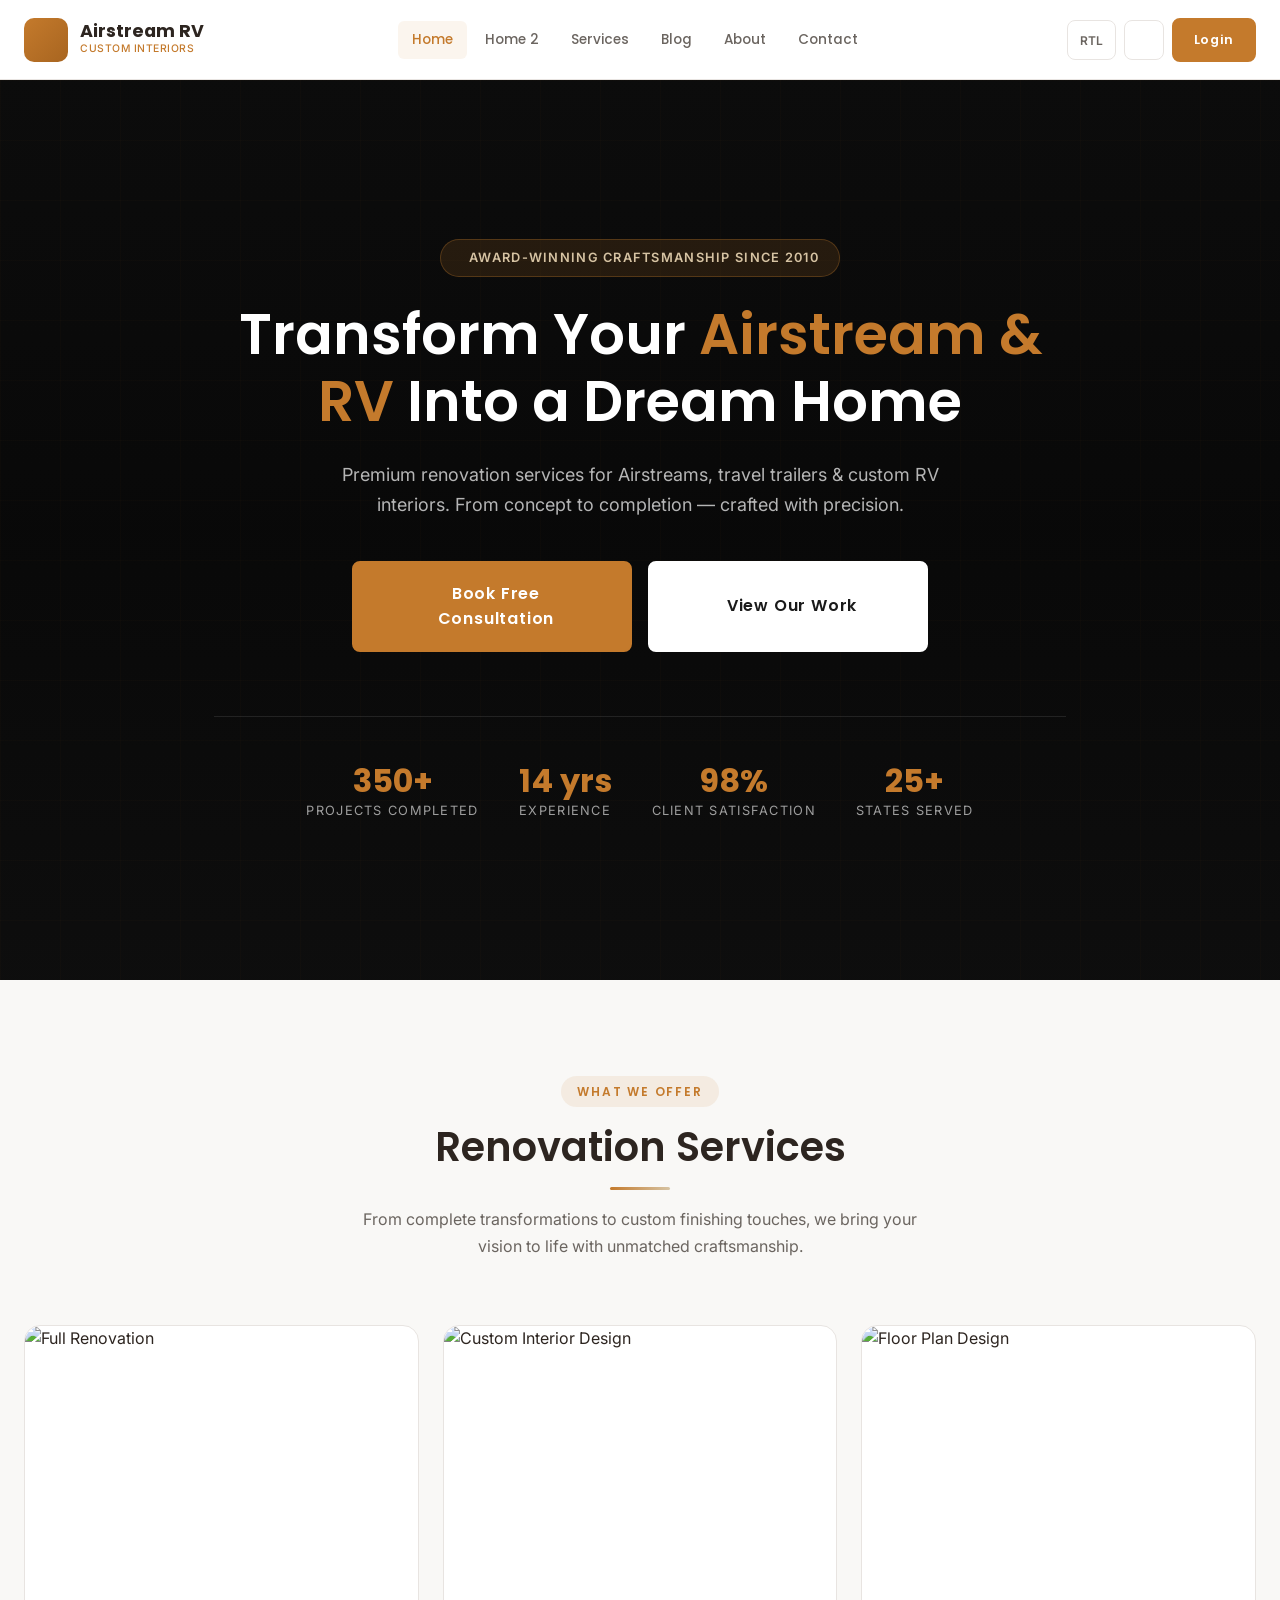
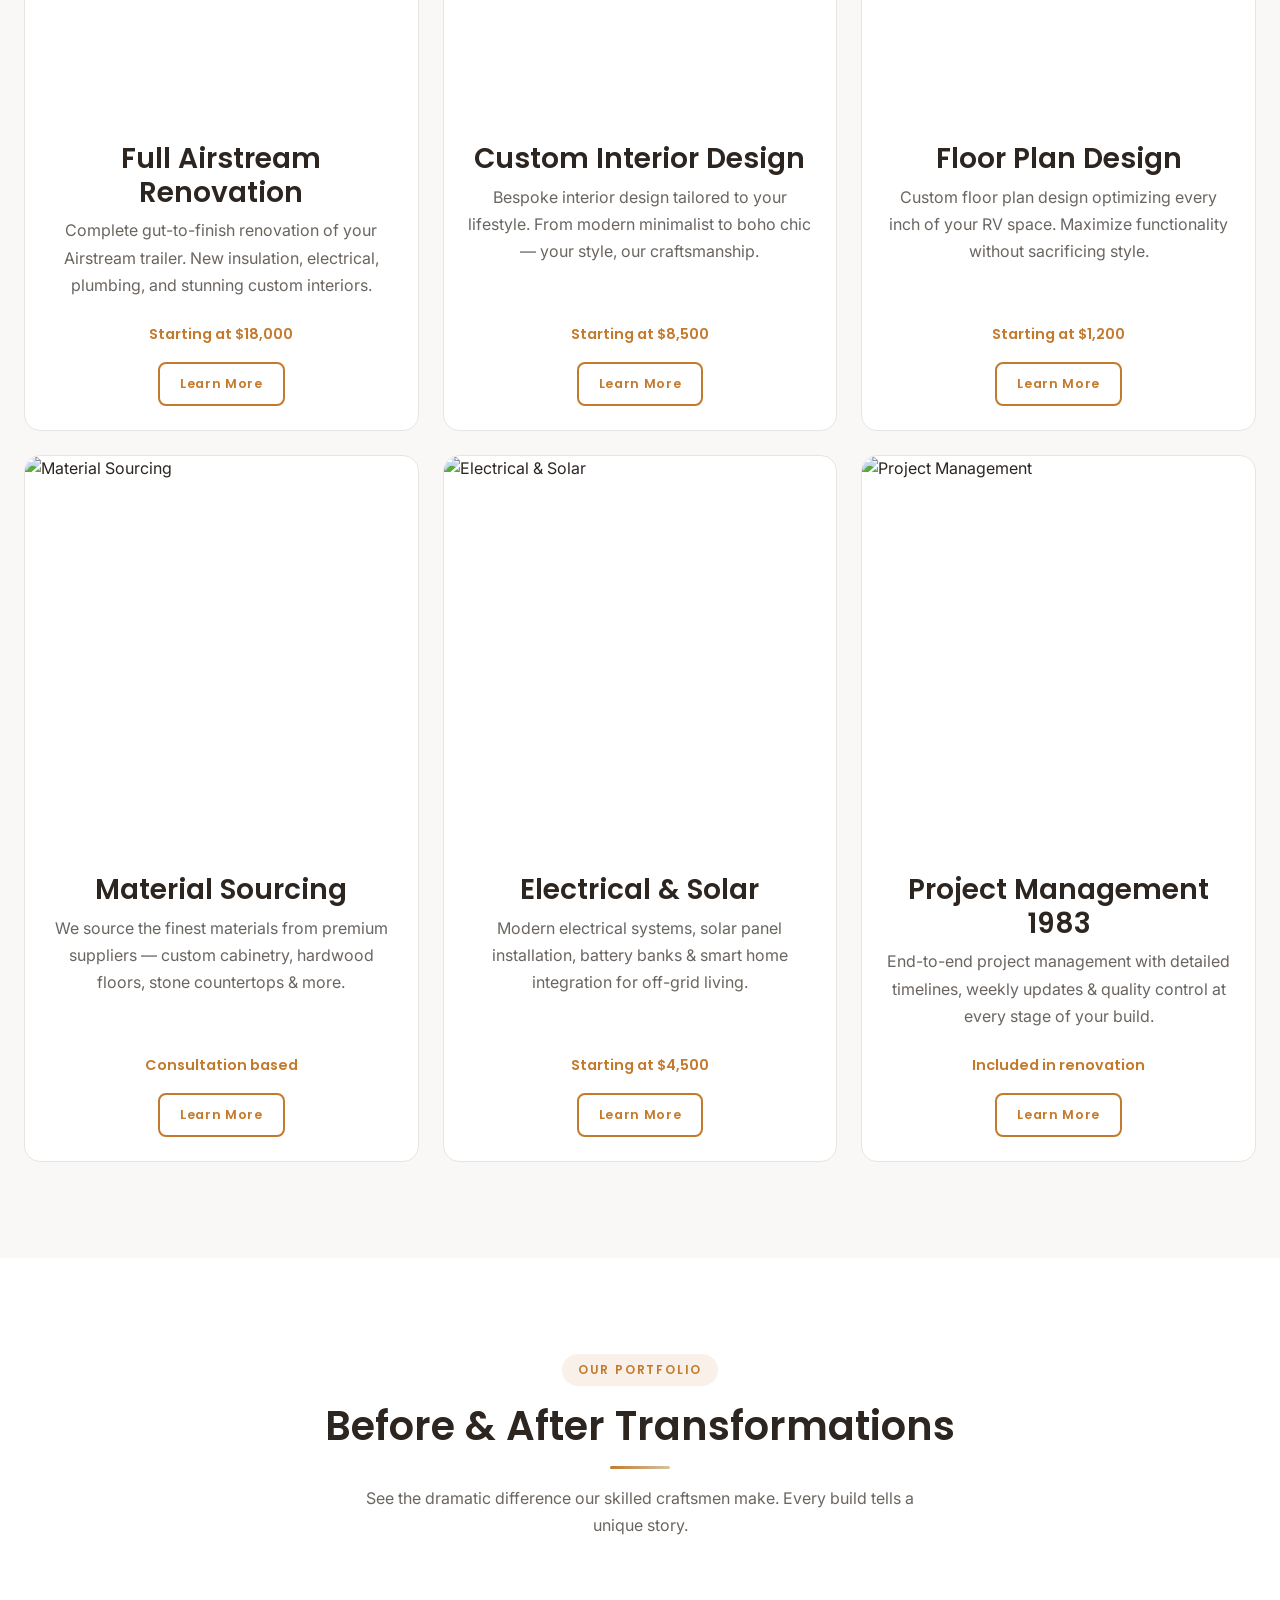
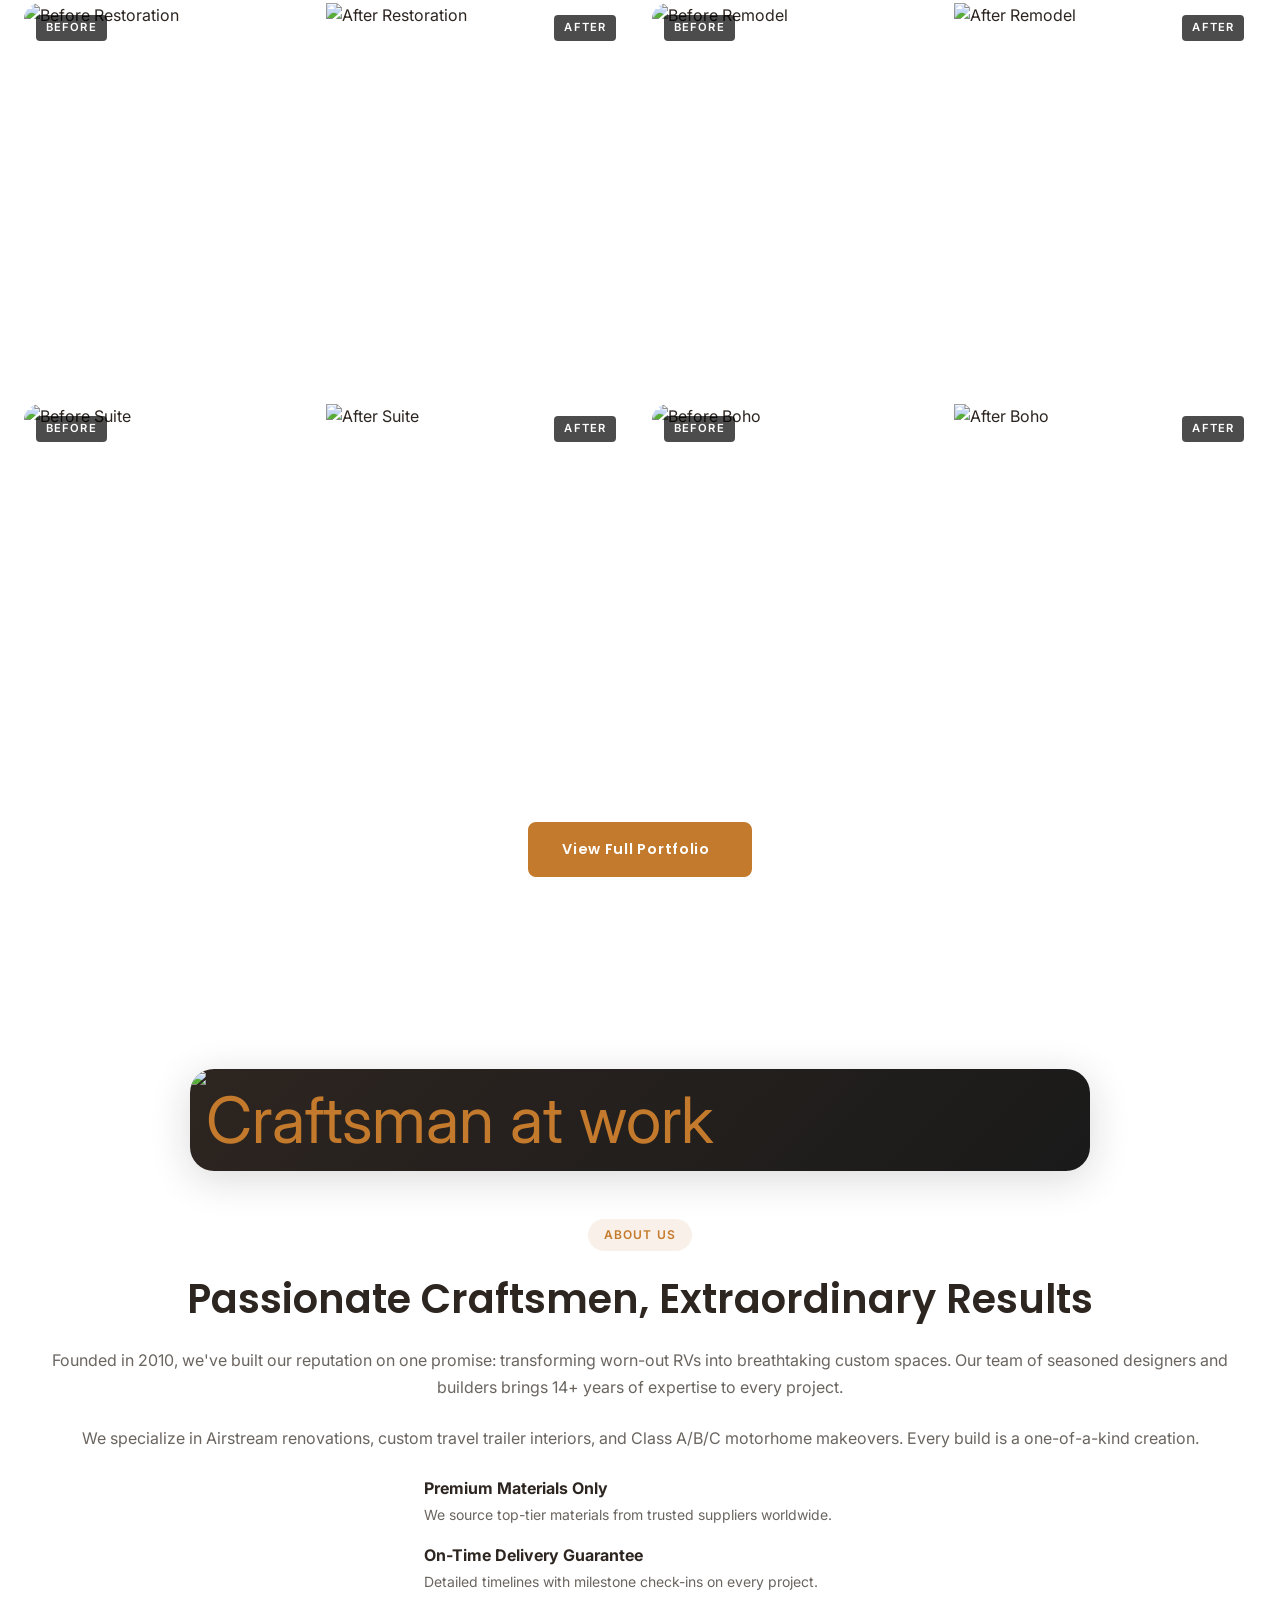
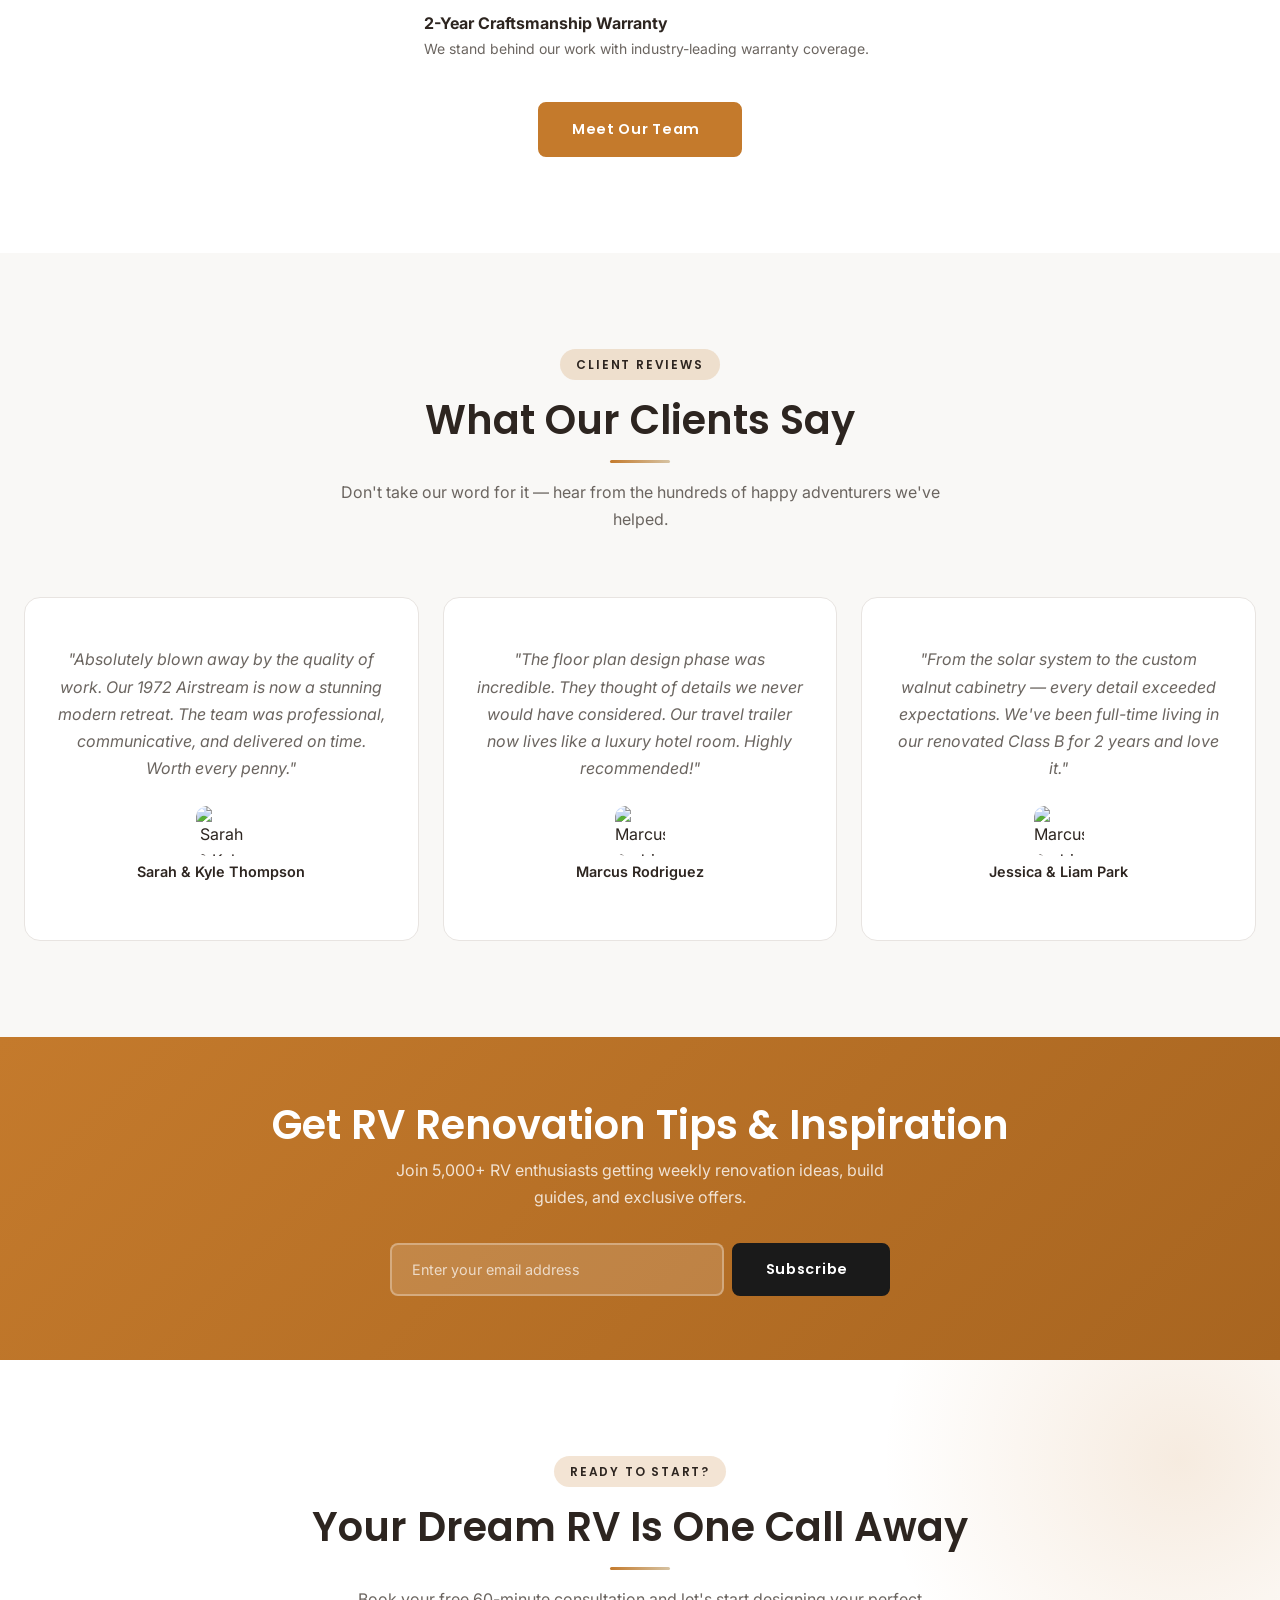
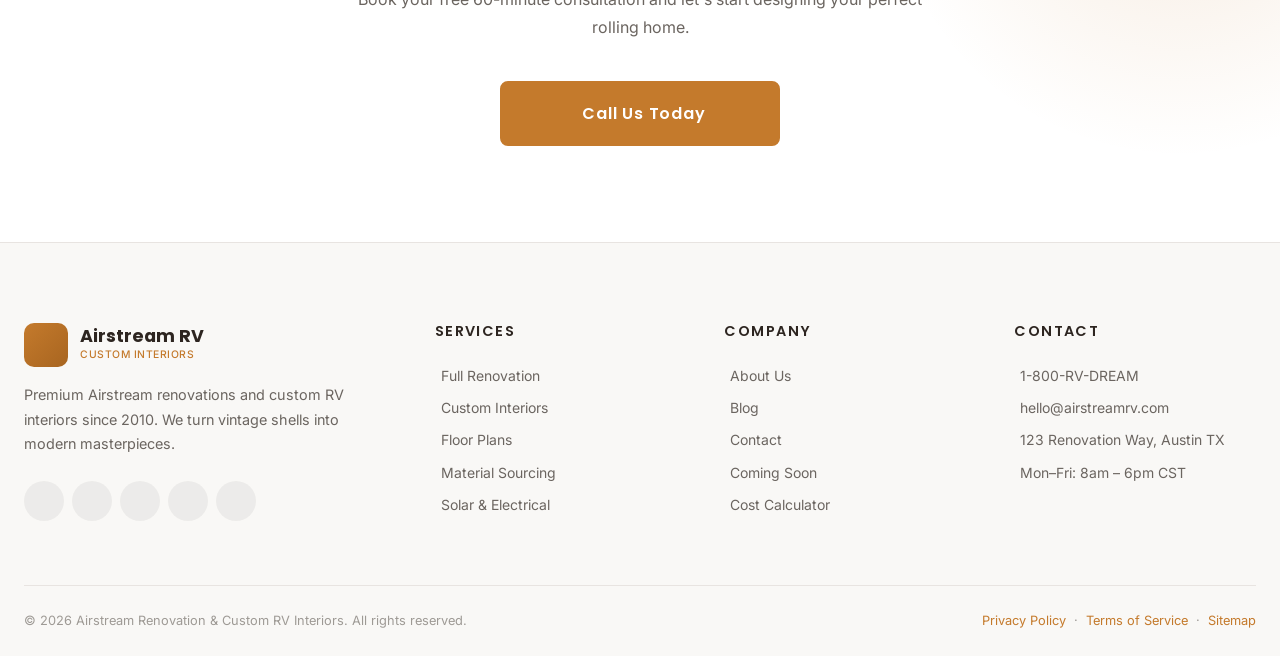
==== commit 916e874f: "U" ====
--- a/pages/index.html
+++ b/pages/index.html
@@ -11,6 +11,9 @@
   <meta property="og:title" content="Airstream Renovation & Custom RV Interiors" />
   <meta property="og:description" content="Premium Airstream & RV renovation services. Custom interiors crafted with exceptional attention to detail." />
   <meta property="og:type" content="website" />
+
+  <!-- Favicon -->
+  <link rel="icon" type="image/svg+xml" href="../favicon.svg" />
 
   <!-- Fonts -->
   <link rel="preconnect" href="https://fonts.googleapis.com" />
@@ -67,15 +70,7 @@
       <nav class="header-nav" role="navigation" aria-label="Main navigation">
         <a href="index.html" class="nav-link active">Home</a>
         <a href="home2.html" class="nav-link">Home 2</a>
-        <div class="nav-item">
-          <a href="services.html" class="nav-link">Services <i class="ri-arrow-down-s-line"></i></a>
-          <div class="dropdown" role="menu">
-            <a href="services.html#renovation" role="menuitem">Full Renovation</a>
-            <a href="services.html#interior" role="menuitem">Custom Interiors</a>
-            <a href="services.html#flooring" role="menuitem">Floor Plans</a>
-            <a href="services.html#materials" role="menuitem">Material Sourcing</a>
-          </div>
-        </div>
+        <a href="services.html" class="nav-link">Services</a>
         <a href="blog.html" class="nav-link">Blog</a>
         <a href="about.html" class="nav-link">About</a>
         <a href="contact.html" class="nav-link">Contact</a>
@@ -83,7 +78,7 @@
 
       <!-- Controls -->
       <div class="header-controls">
-        <button class="control-btn" data-rtl-toggle aria-label="Toggle RTL">RTL <i class="ri-layout-left-2-line"></i></button>
+        <button class="control-btn" data-rtl-toggle aria-label="Toggle RTL">RTL</button>
         <button class="control-btn" data-theme-toggle aria-label="Toggle dark mode"><i class="ri-moon-line"></i></button>
         <a href="login.html" class="btn btn-primary btn-sm">Login</a>
       </div>
@@ -102,11 +97,11 @@
   <a href="home2.html" class="nav-link">Home 2</a>
   <a href="services.html" class="nav-link">Services</a>
   <a href="blog.html" class="nav-link">Blog</a>
+  <a href="about.html" class="nav-link">About</a>
   <a href="contact.html" class="nav-link">Contact</a>
-  <a href="about.html" class="nav-link">About</a>
   <a href="login.html" class="btn btn-primary btn-sm" style="margin: var(--space-4) var(--space-6); text-align: center;">Login</a>
   <div class="mobile-controls">
-    <button class="control-btn" data-rtl-toggle aria-label="Toggle RTL">RTL <i class="ri-layout-left-2-line"></i></button>
+    <button class="control-btn" data-rtl-toggle aria-label="Toggle RTL">RTL</button>
     <button class="control-btn" data-theme-toggle aria-label="Toggle dark mode"><i class="ri-moon-line"></i></button>
   </div>
 </div>
@@ -192,7 +187,7 @@
         </article>
         <article class="service-card animate-on-scroll animate-delay-3">
           <div class="service-img">
-            <img src="https://encrypted-tbn0.gstatic.com/images?q=tbn:ANd9GcQBxmvEN8g-QwvfCfE00NQFoziu0EDWWSNDlA&s" alt="Floor Plan Design">
+            <img src="https://reparadise.co/wp-content/uploads/2019/01/1977-airstream-restoration33.jpg" alt="Floor Plan Design">
           </div>
           <div class="service-body">
             <h3>Floor Plan Design</h3>
@@ -214,7 +209,7 @@
         </article>
         <article class="service-card animate-on-scroll animate-delay-2">
           <div class="service-img">
-            <img src="https://encrypted-tbn0.gstatic.com/images?q=tbn:ANd9GcRWZVJc6wHcY5eoCr3L9vnge5UawoTEbNC8ow&s" alt="Electrical & Solar">
+            <img src="https://xponentpower.com/wp-content/uploads/2025/03/06-Orv-Backcountry-Aerial-Open-scaled.jpg" alt="Electrical & Solar">
           </div>
           <div class="service-body">
             <h3>Electrical &amp; Solar</h3>
@@ -225,7 +220,7 @@
         </article>
         <article class="service-card animate-on-scroll animate-delay-3">
           <div class="service-img">
-            <img src="https://encrypted-tbn0.gstatic.com/images?q=tbn:ANd9GcSqszRPOlOxEdUEFkLXwe5Ux3eLU1a6qnEsbg&s" alt="Project Management">
+            <img src="https://www.airstream.com/wp-content/uploads/2025/12/Resize-image-project-2025-12-16T085136.500-1.jpeg?auto=format,compress&crop=edges&fit=crop" alt="Project Management">
           </div>
           <div class="service-body">
             <h3>Project Management 1983</h3>
@@ -322,20 +317,16 @@
   <!-- ABOUT SECTION -->
   <section class="section about-section" id="about">
     <div class="container">
-      <div class="about-split">
-        <div class="about-img-stack animate-on-scroll">
-          <img src="https://hopscotchtheglobe.com/wp-content/uploads/2017/04/Airstream-Renovation-Interior-Wall-Removal_3.jpg" alt="Craftsman at work" class="about-img-main">
-          <div class="about-img-secondary">
-            <div class="big-number">14+</div>
-            <p style="color:rgba(255,255,255,0.8);font-size:0.9rem;margin:0;">Years of Premium Craftsmanship</p>
-          </div>
-        </div>
-        <div class="about-content animate-on-scroll animate-delay-2">
+      <div class="about-split" style="display: flex; flex-direction: column; align-items: center; gap: var(--space-6);">
+        <div class="about-img-stack" style="width: 100%; max-width: 900px; height: auto; position: relative;">
+          <img src="https://hopscotchtheglobe.com/wp-content/uploads/2017/04/Airstream-Renovation-Interior-Wall-Removal_3.jpg" alt="Craftsman at work" class="about-img-main" style="position: relative; width: 100%; height: auto; max-height: 500px; object-fit: cover; border-radius: var(--border-radius-xl); box-shadow: var(--shadow-lg);">
+        </div>
+        <div class="about-content animate-on-scroll animate-delay-2" style="text-align:center; align-items:center; display:flex; flex-direction:column;">
           <span class="label">About Us</span>
           <h2 id="about-heading">Passionate Craftsmen, Extraordinary Results</h2>
           <p>Founded in 2010, we've built our reputation on one promise: transforming worn-out RVs into breathtaking custom spaces. Our team of seasoned designers and builders brings 14+ years of expertise to every project.</p>
           <p>We specialize in Airstream renovations, custom travel trailer interiors, and Class A/B/C motorhome makeovers. Every build is a one-of-a-kind creation.</p>
-          <div class="feature-list">
+          <div class="feature-list" style="text-align:left; align-items:flex-start; width:fit-content; margin:0 auto;">
             <div class="feature-item">
               <i class="ri-checkbox-circle-fill" aria-hidden="true"></i>
               <div><strong>Premium Materials Only</strong><br><span style="font-size:0.875rem;color:var(--text-secondary)">We source top-tier materials from trusted suppliers worldwide.</span></div>
@@ -349,7 +340,9 @@
               <div><strong>2-Year Craftsmanship Warranty</strong><br><span style="font-size:0.875rem;color:var(--text-secondary)">We stand behind our work with industry-leading warranty coverage.</span></div>
             </div>
           </div>
-          <a href="about.html" class="btn btn-primary" style="margin-top:var(--space-2)">Meet Our Team <i class="ri-arrow-right-line"></i></a>
+          <div style="display:flex; justify-content:center; width:100%; margin-top:var(--space-2)">
+            <a href="about.html" class="btn btn-primary">Meet Our Team <i class="ri-arrow-right-line"></i></a>
+          </div>
         </div>
       </div>
     </div>
@@ -357,65 +350,13 @@
 
 
   <!-- COST CALCULATOR -->
-  <section class="section calculator-section" id="calculator" aria-labelledby="calc-heading">
-    <div class="container">
-      <div class="section-header animate-on-scroll">
-        <span class="label">Pricing Tool</span>
-        <h2 id="calc-heading">Renovation Cost Estimator</h2>
-        <div class="divider" aria-hidden="true"></div>
-        <p>Get an instant ballpark estimate for your project. Final quotes require consultation.</p>
-      </div>
-      <div class="calculator-card animate-on-scroll" id="service-calculator">
-        <div class="calc-row">
-          <div class="form-group">
-            <label for="calc-rv-type">RV Type</label>
-            <select id="calc-rv-type" class="form-control" aria-label="Select RV type">
-              <option value="airstream">Airstream Trailer</option>
-              <option value="travel">Travel Trailer</option>
-              <option value="class_a">Class A Motorhome</option>
-              <option value="class_b">Class B Van / Camper</option>
-              <option value="fifth">Fifth Wheel</option>
-            </select>
-          </div>
-          <div class="form-group">
-            <label for="calc-level">Renovation Level</label>
-            <select id="calc-level" class="form-control" aria-label="Select renovation level">
-              <option value="basic">Basic Refresh</option>
-              <option value="standard" selected>Standard Renovation</option>
-              <option value="premium">Premium Build</option>
-              <option value="luxury">Full Luxury</option>
-            </select>
-          </div>
-        </div>
-        <div class="range-group">
-          <label for="calc-sqft">Interior Space <span id="sqft-display">200 sq ft</span></label>
-          <input type="range" id="calc-sqft" min="100" max="500" value="200" step="10" aria-label="Interior square footage" />
-        </div>
-        <div class="form-group">
-          <label for="calc-timeline">Timeline Preference</label>
-          <select id="calc-timeline" class="form-control" aria-label="Select timeline">
-            <option value="standard">Standard (10–16 weeks)</option>
-            <option value="rush">Rush Build (+35% fee)</option>
-            <option value="flexible">Flexible (-5% discount)</option>
-          </select>
-        </div>
-        <div class="estimate-box" role="region" aria-live="polite" aria-label="Cost estimate">
-          <div class="estimate-label">Estimated Project Cost</div>
-          <div class="estimate-price" id="calc-estimate">$24,000 – $32,000</div>
-          <p style="color:rgba(255,255,255,0.5);font-size:0.78rem;margin-top:8px">*Estimate only. Final pricing provided after consultation.</p>
-        </div>
-        <div style="text-align:center;margin-top:var(--space-3)">
-          <a href="contact.html" class="btn btn-primary">Get Exact Quote <i class="ri-arrow-right-line"></i></a>
-        </div>
-      </div>
-    </div>
-  </section>
+  
 
   <!-- TESTIMONIALS -->
   <section class="section testimonials-section" id="testimonials" aria-labelledby="testimonials-heading">
     <div class="container">
       <div class="section-header animate-on-scroll">
-        <span class="label" style="background:rgba(196,122,44,0.2);color:var(--color-secondary)">Client Reviews</span>
+        <span class="label" style="background:rgba(196,122,44,0.2);color:var(--color-bold)">Client Reviews</span>
         <h2 id="testimonials-heading">What Our Clients Say</h2>
         <div class="divider" aria-hidden="true"></div>
         <p>Don't take our word for it — hear from the hundreds of happy adventurers we've helped.</p>
@@ -441,8 +382,9 @@
           <p class="testimonial-text">"The floor plan design phase was incredible. They thought of details we never would have considered. Our travel trailer now lives like a luxury hotel room. Highly recommended!"</p>
           <div class="testimonial-author">
             <div class="author-img">
-              <img src="https://images.unsplash.com/photo-1507003211169-0a1dd7228f2d?q=80&w=400&auto=format&fit=crop" alt="Marcus Rodriguez" style="width:100%;height:100%;object-fit:cover;border-radius:10px">
-            </div>
+              <img src="https://encrypted-tbn0.gstatic.com/images?q=tbn:ANd9GcT9nnKtgND-21pbY41LtHyASBUZgdn1CssfSA&s" alt="Marcus Rodriguez" style="width:100%;height:100%;object-fit:cover;border-radius:10px">
+            </div>
+
             <span class="author-name">Marcus Rodriguez</span>
             <span class="author-location">Denver, CO — Travel Trailer</span>
           </div>
@@ -453,7 +395,9 @@
           </div>
           <p class="testimonial-text">"From the solar system to the custom walnut cabinetry — every detail exceeded expectations. We've been full-time living in our renovated Class B for 2 years and love it."</p>
           <div class="testimonial-author">
-            <div class="author-avatar" aria-hidden="true">JL</div>
+            <div class="author-img">
+              <img src="https://www.independent.com/wp-content/uploads/2021/01/Anne-Lamott-Credit-Sam-Lamott-3-edited-1.jpg" alt="Marcus Rodriguez" style="width:100%;height:100%;object-fit:cover;border-radius:10px">
+            </div>
             <span class="author-name">Jessica &amp; Liam Park</span>
             <span class="author-location">Portland, OR — Class B Van</span>
           </div>
@@ -465,7 +409,6 @@
   <!-- NEWSLETTER -->
   <section class="newsletter-section" aria-labelledby="newsletter-heading">
     <div class="container">
-      <span class="label" style="background:rgba(255,255,255,0.2);color:white;margin-bottom:var(--space-2);display:inline-block">Stay Updated</span>
       <h2 id="newsletter-heading" style="color:white">Get RV Renovation Tips &amp; Inspiration</h2>
       <p style="color:rgba(255,255,255,0.8);max-width:500px;margin:var(--space-1) auto 0">Join 5,000+ RV enthusiasts getting weekly renovation ideas, build guides, and exclusive offers.</p>
       <form class="newsletter-form" role="form" aria-label="Newsletter signup">
@@ -480,18 +423,16 @@
   <section class="cta-section" aria-labelledby="cta-heading">
     <div class="container" style="position:relative;z-index:1">
       <div class="section-header" style="margin-bottom:var(--space-5)">
-        <span class="label" style="background:rgba(196,122,44,0.2);color:var(--color-secondary)">Ready to Start?</span>
+        <span class="label" style="background:rgba(196,122,44,0.2);color:var(--color-bold)">Ready to Start?</span>
         <h2>Your Dream RV Is One Call Away</h2>
         <div class="divider" aria-hidden="true"></div>
         <p>Book your free 60-minute consultation and let's start designing your perfect rolling home.</p>
       </div>
       <div class="flex-center" style="gap:var(--space-2);flex-wrap:wrap">
-        <a href="contact.html" class="btn btn-primary btn-lg">
-          <i class="ri-calendar-check-line" aria-hidden="true"></i> Book Free Consultation
-        </a>
-        <a href="tel:+18007837326" class="btn btn-secondary btn-lg">
+        <a href="contact.html" class="btn btn-primary btn-lg booking-btn">
           <i class="ri-phone-line" aria-hidden="true"></i> Call Us Today
         </a>
+        
       </div>
     </div>
   </section>
@@ -552,7 +493,7 @@
       </div>
     </div>
     <div class="footer-bottom">
-      <p>&copy; 2024 Airstream Renovation &amp; Custom RV Interiors. All rights reserved.</p>
+      <p>&copy; 2026 Airstream Renovation &amp; Custom RV Interiors. All rights reserved.</p>
       <p><a href="#">Privacy Policy</a> &nbsp;·&nbsp; <a href="#">Terms of Service</a> &nbsp;·&nbsp; <a href="#">Sitemap</a></p>
     </div>
   </div>
@@ -562,3 +503,5 @@
 <script src="../assets/js/main.js"></script>
 </body>
 </html>
+
+
--- a/assets/css/style.css
+++ b/assets/css/style.css
@@ -34,15 +34,15 @@
   --border-radius-lg: 16px;
   --border-radius-xl: 24px;
 
-  --social-bg: rgba(0,0,0,0.05);
-  --social-text: rgba(0,0,0,0.5);
-  --social-border: rgba(0,0,0,0.1);
+  --social-bg: rgba(0, 0, 0, 0.05);
+  --social-text: rgba(0, 0, 0, 0.5);
+  --social-border: rgba(0, 0, 0, 0.1);
 
   /* Shadows */
-  --shadow-sm: 0 2px 8px rgba(26,26,26,0.08);
-  --shadow-md: 0 4px 20px rgba(26,26,26,0.12);
-  --shadow-lg: 0 8px 40px rgba(26,26,26,0.16);
-  --shadow-accent: 0 4px 20px rgba(196,122,44,0.3);
+  --shadow-sm: 0 2px 8px rgba(26, 26, 26, 0.08);
+  --shadow-md: 0 4px 20px rgba(26, 26, 26, 0.12);
+  --shadow-lg: 0 8px 40px rgba(26, 26, 26, 0.16);
+  --shadow-accent: 0 4px 20px rgba(196, 122, 44, 0.3);
 
   /* Spacing (8px base) */
   --space-1: 8px;
@@ -73,7 +73,9 @@
 /* ========================================
    2. RESET & BASE
    ======================================== */
-*, *::before, *::after {
+*,
+*::before,
+*::after {
   box-sizing: border-box;
   margin: 0;
   padding: 0;
@@ -105,7 +107,8 @@
   transition: var(--transition);
 }
 
-ul, ol {
+ul,
+ol {
   list-style: none;
 }
 
@@ -116,7 +119,9 @@
   outline: none;
 }
 
-input, textarea, select {
+input,
+textarea,
+select {
   font-family: var(--font-body);
   outline: none;
 }
@@ -124,19 +129,41 @@
 /* ========================================
    3. TYPOGRAPHY
    ======================================== */
-h1, h2, h3, h4, h5, h6 {
+h1,
+h2,
+h3,
+h4,
+h5,
+h6 {
   font-family: var(--font-heading);
   font-weight: 600;
   line-height: 1.2;
   color: var(--text-primary);
 }
 
-h1 { font-size: clamp(2rem, 5vw, 3.5rem); }
-h2 { font-size: clamp(1.6rem, 3.5vw, 2.5rem); }
-h3 { font-size: clamp(1.2rem, 2.5vw, 1.75rem); }
-h4 { font-size: clamp(1rem, 2vw, 1.25rem); }
-h5 { font-size: 1rem; }
-h6 { font-size: 0.875rem; }
+h1 {
+  font-size: clamp(2rem, 5vw, 3.5rem);
+}
+
+h2 {
+  font-size: clamp(1.6rem, 3.5vw, 2.5rem);
+}
+
+h3 {
+  font-size: clamp(1.2rem, 2.5vw, 1.75rem);
+}
+
+h4 {
+  font-size: clamp(1rem, 2vw, 1.25rem);
+}
+
+h5 {
+  font-size: 1rem;
+}
+
+h6 {
+  font-size: 0.875rem;
+}
 
 p {
   color: var(--text-secondary);
@@ -158,10 +185,22 @@
   padding: 0 var(--space-3);
 }
 
+@media (max-width: 480px) {
+  .container {
+    padding: 0 var(--space-2);
+  }
+}
+
 .container-sm {
   max-width: 800px;
   margin: 0 auto;
   padding: 0 var(--space-3);
+}
+
+@media (max-width: 480px) {
+  .container-sm {
+    padding: 0 var(--space-2);
+  }
 }
 
 .section {
@@ -188,7 +227,7 @@
   letter-spacing: 0.15em;
   text-transform: uppercase;
   color: var(--color-accent);
-  background: rgba(196,122,44,0.1);
+  background: rgba(196, 122, 44, 0.1);
   padding: 6px 16px;
   border-radius: 20px;
   margin-bottom: var(--space-2);
@@ -305,7 +344,7 @@
   right: 0;
   z-index: 1000;
   height: var(--header-height);
-  background: rgba(255,255,255,0.95);
+  background: rgba(255, 255, 255, 0.95);
   backdrop-filter: blur(12px);
   -webkit-backdrop-filter: blur(12px);
   border-bottom: 1px solid var(--border-color);
@@ -388,7 +427,7 @@
 .nav-link:hover,
 .nav-link.active {
   color: var(--color-accent);
-  background: rgba(196,122,44,0.08);
+  background: rgba(196, 122, 44, 0.08);
 }
 
 /* Dropdown */
@@ -428,7 +467,7 @@
 
 .dropdown a:hover {
   color: var(--color-accent);
-  background: rgba(196,122,44,0.08);
+  background: rgba(196, 122, 44, 0.08);
 }
 
 /* Header Controls */
@@ -461,7 +500,7 @@
 .control-btn:hover {
   border-color: var(--color-accent);
   color: var(--color-accent);
-  background: rgba(196,122,44,0.08);
+  background: rgba(196, 122, 44, 0.08);
 }
 
 /* Hamburger */
@@ -492,9 +531,11 @@
 .hamburger.active span:nth-child(1) {
   transform: translateY(7px) rotate(45deg);
 }
+
 .hamburger.active span:nth-child(2) {
   opacity: 0;
 }
+
 .hamburger.active span:nth-child(3) {
   transform: translateY(-7px) rotate(-45deg);
 }
@@ -555,11 +596,15 @@
 }
 
 @media (max-width: 1024px) {
-  .hero { min-height: 70vh; }
+  .hero {
+    min-height: 70vh;
+  }
 }
 
 @media (max-width: 768px) {
-  .hero { min-height: 60vh; }
+  .hero {
+    min-height: 60vh;
+  }
 }
 
 .hero-bg {
@@ -575,15 +620,15 @@
   content: '';
   position: absolute;
   inset: 0;
-  background: linear-gradient(rgba(17,17,17,0.7) 0%, rgba(17,17,17,0.5) 50%, rgba(17,17,17,0.8) 100%);
+  background: linear-gradient(rgba(17, 17, 17, 0.7) 0%, rgba(17, 17, 17, 0.5) 50%, rgba(17, 17, 17, 0.8) 100%);
 }
 
 .hero-grid {
   position: absolute;
   inset: 0;
-  background-image: 
-    linear-gradient(rgba(196,122,44,0.05) 1px, transparent 1px),
-    linear-gradient(90deg, rgba(196,122,44,0.05) 1px, transparent 1px);
+  background-image:
+    linear-gradient(rgba(196, 122, 44, 0.05) 1px, transparent 1px),
+    linear-gradient(90deg, rgba(196, 122, 44, 0.05) 1px, transparent 1px);
   background-size: 60px 60px;
   opacity: 0.5;
 }
@@ -601,8 +646,8 @@
   display: inline-flex;
   align-items: center;
   gap: 8px;
-  background: rgba(196,122,44,0.15);
-  border: 1px solid rgba(196,122,44,0.3);
+  background: rgba(196, 122, 44, 0.15);
+  border: 1px solid rgba(196, 122, 44, 0.3);
   color: var(--color-secondary);
   padding: 8px 20px;
   border-radius: 30px;
@@ -625,8 +670,14 @@
   display: block;
 }
 
+@media (min-width: 768px) {
+  .hero h1 span {
+    display: inline;
+  }
+}
+
 .hero p {
-  color: rgba(255,255,255,0.7);
+  color: rgba(255, 255, 255, 0.7);
   font-size: 1.125rem;
   max-width: 600px;
   margin: 0 auto var(--space-5);
@@ -648,7 +699,7 @@
   flex-wrap: wrap;
   margin-top: var(--space-8);
   padding-top: var(--space-6);
-  border-top: 1px solid rgba(255,255,255,0.1);
+  border-top: 1px solid rgba(255, 255, 255, 0.1);
   animation: fadeInUp 0.8s ease 0.8s both;
 }
 
@@ -666,7 +717,7 @@
 
 .hero-stat .label {
   font-size: 0.8rem;
-  color: rgba(255,255,255,0.6);
+  color: rgba(255, 255, 255, 0.6);
   margin-top: 4px;
   text-transform: uppercase;
   letter-spacing: 0.1em;
@@ -697,7 +748,7 @@
   width: 64px;
   height: 64px;
   border-radius: 16px;
-  background: linear-gradient(135deg, rgba(196,122,44,0.15), rgba(196,122,44,0.05));
+  background: linear-gradient(135deg, rgba(196, 122, 44, 0.15), rgba(196, 122, 44, 0.05));
   display: flex;
   align-items: center;
   justify-content: center;
@@ -722,9 +773,17 @@
   gap: var(--space-3);
 }
 
-.grid-2 { grid-template-columns: repeat(2, 1fr); }
-.grid-3 { grid-template-columns: repeat(3, 1fr); }
-.grid-4 { grid-template-columns: repeat(4, 1fr); }
+.grid-2 {
+  grid-template-columns: repeat(2, 1fr);
+}
+
+.grid-3 {
+  grid-template-columns: repeat(3, 1fr);
+}
+
+.grid-4 {
+  grid-template-columns: repeat(4, 1fr);
+}
 
 /* ========================================
    10. SERVICES SECTION
@@ -856,7 +915,7 @@
 
 .ba-before .ba-placeholder {
   background: linear-gradient(135deg, #2a2a2a, #3d3d3d);
-  color: rgba(255,255,255,0.5);
+  color: rgba(255, 255, 255, 0.5);
 }
 
 .ba-after .ba-placeholder {
@@ -880,7 +939,7 @@
   position: absolute;
   top: 12px;
   left: 12px;
-  background: rgba(0,0,0,0.7);
+  background: rgba(0, 0, 0, 0.7);
   color: white;
   font-size: 0.7rem;
   font-weight: 600;
@@ -927,8 +986,8 @@
 }
 
 .testimonial-card:hover {
-  background: rgba(196,122,44,0.1);
-  border-color: rgba(196,122,44,0.3);
+  background: rgba(196, 122, 44, 0.1);
+  border-color: rgba(196, 122, 44, 0.3);
   transform: translateY(-4px);
 }
 
@@ -976,7 +1035,7 @@
 }
 
 .author-location {
-  color: rgba(255,255,255,0.5);
+  color: rgba(255, 255, 255, 0.5);
   font-size: 0.8rem;
 }
 
@@ -1009,23 +1068,36 @@
 }
 
 .social-btn {
-  width: 36px;
-  height: 36px;
+  width: 40px;
+  height: 40px;
   border-radius: 50%;
   background: var(--social-bg);
   color: var(--social-text);
   display: flex;
   align-items: center;
   justify-content: center;
-  font-size: 0.9rem;
-  transition: var(--transition);
-  border: 1px solid var(--social-border);
+  font-size: 1.1rem;
+  line-height: 0;
+  transition: all 0.3s ease;
+  border: 0 !important;
+  outline: 0 !important;
+  overflow: hidden;
+  text-decoration: none !important;
+  padding: 0 !important;
+}
+
+.social-btn i {
+  display: inline-flex;
+  margin: 0 !important;
+  padding: 0 !important;
+  line-height: 1;
 }
 
 .social-btn:hover {
   transform: translateY(-3px);
   color: #ffffff !important;
-  box-shadow: var(--shadow-md);
+  background: var(--color-accent);
+  box-shadow: 0 5px 15px rgba(196, 122, 44, 0.3);
 }
 
 .social-btn[aria-label*="Instagram"]:hover {
@@ -1130,20 +1202,20 @@
 .newsletter-form input {
   flex: 1;
   padding: 14px 20px;
-  border: 2px solid rgba(255,255,255,0.3);
+  border: 2px solid rgba(255, 255, 255, 0.3);
   border-radius: var(--border-radius);
-  background: rgba(255,255,255,0.15);
+  background: rgba(255, 255, 255, 0.15);
   color: white;
   font-size: 0.9rem;
 }
 
 .newsletter-form input::placeholder {
-  color: rgba(255,255,255,0.7);
+  color: rgba(255, 255, 255, 0.7);
 }
 
 .newsletter-form input:focus {
   border-color: white;
-  background: rgba(255,255,255,0.2);
+  background: rgba(255, 255, 255, 0.2);
 }
 
 /* ========================================
@@ -1176,7 +1248,7 @@
 
 .form-control:focus {
   border-color: var(--color-accent);
-  box-shadow: 0 0 0 3px rgba(196,122,44,0.1);
+  box-shadow: 0 0 0 3px rgba(196, 122, 44, 0.1);
 }
 
 .form-control.error {
@@ -1196,6 +1268,7 @@
 textarea.form-control {
   min-height: 120px;
   resize: vertical;
+  padding-top: 8px;
 }
 
 /* File Upload */
@@ -1210,7 +1283,7 @@
 
 .file-upload:hover {
   border-color: var(--color-accent);
-  background: rgba(196,122,44,0.03);
+  background: rgba(196, 122, 44, 0.03);
 }
 
 .file-upload i {
@@ -1314,7 +1387,7 @@
 
 .about-content .label {
   display: inline-flex;
-  background: rgba(196,122,44,0.1);
+  background: rgba(196, 122, 44, 0.1);
   color: var(--color-accent);
   padding: 6px 16px;
   border-radius: 20px;
@@ -1397,7 +1470,7 @@
   font-weight: 700;
   font-size: 0.85rem;
   flex-shrink: 0;
-  box-shadow: 0 0 0 4px rgba(196,122,44,0.2);
+  box-shadow: 0 0 0 4px rgba(196, 122, 44, 0.2);
   position: relative;
   z-index: 1;
 }
@@ -1436,7 +1509,7 @@
   display: inline-block;
   font-size: 0.75rem;
   color: var(--color-accent);
-  background: rgba(196,122,44,0.1);
+  background: rgba(196, 122, 44, 0.1);
   padding: 2px 10px;
   border-radius: 10px;
   margin-top: 8px;
@@ -1496,7 +1569,8 @@
 }
 
 .accordion-item.active .accordion-content {
-  max-height: 500px; /* Large enough to fit content */
+  max-height: 500px;
+  /* Large enough to fit content */
   padding: 0 var(--space-4) var(--space-4);
 }
 
@@ -1554,7 +1628,7 @@
   border-radius: 50%;
   background: var(--color-accent);
   cursor: pointer;
-  box-shadow: 0 2px 8px rgba(196,122,44,0.4);
+  box-shadow: 0 2px 8px rgba(196, 122, 44, 0.4);
 }
 
 .estimate-box {
@@ -1566,7 +1640,7 @@
 }
 
 .estimate-box .estimate-label {
-  color: rgba(255,255,255,0.6);
+  color: rgba(255, 255, 255, 0.6);
   font-size: 0.85rem;
   margin-bottom: 8px;
 }
@@ -1595,7 +1669,7 @@
   width: 600px;
   height: 600px;
   border-radius: 50%;
-  background: radial-gradient(circle, rgba(196,122,44,0.15) 0%, transparent 70%);
+  background: radial-gradient(circle, rgba(196, 122, 44, 0.15) 0%, transparent 70%);
   top: -200px;
   right: -200px;
 }
@@ -1646,7 +1720,7 @@
 .contact-card i {
   width: 48px;
   height: 48px;
-  background: rgba(196,122,44,0.1);
+  background: rgba(196, 122, 44, 0.1);
   border-radius: 12px;
   display: flex;
   align-items: center;
@@ -1654,6 +1728,15 @@
   font-size: 1.2rem;
   color: var(--color-accent);
   margin-bottom: 8px;
+}
+
+.map-container {
+  width: 100%;
+  height: 350px;
+  border-radius: var(--border-radius-lg);
+  overflow: hidden;
+  border: 1px solid var(--border-color);
+  margin-bottom: var(--space-3);
 }
 
 .map-placeholder {
@@ -1681,6 +1764,55 @@
   border: 1px solid var(--border-color);
   border-radius: var(--border-radius-lg);
   padding: var(--space-5);
+}
+
+.tabs {
+  display: flex;
+  gap: var(--space-2);
+  margin-bottom: var(--space-4);
+  border-bottom: 1px solid var(--border-color);
+  padding-bottom: 2px;
+}
+
+.tab-btn {
+  background: none;
+  border: none;
+  padding: 8px 12px;
+  font-weight: 600;
+  color: var(--text-light);
+  cursor: pointer;
+  transition: var(--transition);
+  position: relative;
+  font-size: 0.9rem;
+  white-space: nowrap;
+}
+
+.tab-btn.active {
+  color: var(--color-accent);
+}
+
+.tab-btn.active::after {
+  content: '';
+  position: absolute;
+  bottom: -3px;
+  left: 0;
+  width: 100%;
+  height: 2px;
+  background: var(--color-accent);
+}
+
+.tab-panel {
+  display: none;
+}
+
+.tab-panel.active {
+  display: block;
+}
+
+.form-row {
+  display: grid;
+  grid-template-columns: 1fr 1fr;
+  gap: var(--space-2);
 }
 
 /* ========================================
@@ -1781,9 +1913,9 @@
   content: '';
   position: absolute;
   inset: 0;
-  background-image: 
-    linear-gradient(rgba(196,122,44,0.05) 1px, transparent 1px),
-    linear-gradient(90deg, rgba(196,122,44,0.05) 1px, transparent 1px);
+  background-image:
+    linear-gradient(rgba(196, 122, 44, 0.05) 1px, transparent 1px),
+    linear-gradient(90deg, rgba(196, 122, 44, 0.05) 1px, transparent 1px);
   background-size: 60px 60px;
 }
 
@@ -1793,7 +1925,7 @@
 }
 
 .page-hero p {
-  color: rgba(255,255,255,0.7);
+  color: rgba(255, 255, 255, 0.7);
   position: relative;
   max-width: 600px;
   margin: var(--space-2) auto 0;
@@ -1810,7 +1942,7 @@
 }
 
 .breadcrumb a {
-  color: rgba(255,255,255,0.6);
+  color: rgba(255, 255, 255, 0.6);
   transition: var(--transition);
 }
 
@@ -1915,7 +2047,7 @@
 }
 
 .case-badge {
-  background: rgba(196,122,44,0.2);
+  background: rgba(196, 122, 44, 0.2);
   color: var(--color-secondary);
   font-size: 0.75rem;
   font-weight: 600;
@@ -1923,7 +2055,7 @@
   text-transform: uppercase;
   padding: 4px 12px;
   border-radius: 20px;
-  border: 1px solid rgba(196,122,44,0.3);
+  border: 1px solid rgba(196, 122, 44, 0.3);
 }
 
 .case-header h3 {
@@ -1990,7 +2122,7 @@
 }
 
 .error-content p {
-  color: rgba(255,255,255,0.6);
+  color: rgba(255, 255, 255, 0.6);
   margin: var(--space-2) 0 var(--space-4);
 }
 
@@ -2014,7 +2146,7 @@
   width: 800px;
   height: 800px;
   border-radius: 50%;
-  background: radial-gradient(circle, rgba(196,122,44,0.1) 0%, transparent 70%);
+  background: radial-gradient(circle, rgba(196, 122, 44, 0.1) 0%, transparent 70%);
   top: -200px;
   left: -200px;
 }
@@ -2027,8 +2159,8 @@
 }
 
 .countdown-item {
-  background: rgba(255,255,255,0.05);
-  border: 1px solid rgba(255,255,255,0.1);
+  background: rgba(255, 255, 255, 0.05);
+  border: 1px solid rgba(255, 255, 255, 0.1);
   border-radius: var(--border-radius-lg);
   padding: var(--space-3) var(--space-4);
   min-width: 90px;
@@ -2045,7 +2177,7 @@
 
 .countdown-item .unit {
   font-size: 0.75rem;
-  color: rgba(255,255,255,0.5);
+  color: rgba(255, 255, 255, 0.5);
   text-transform: uppercase;
   letter-spacing: 0.1em;
   margin-top: 4px;
@@ -2082,7 +2214,8 @@
 
   .auth-page-controls {
     top: var(--space-6);
-    right: var(--space-6);
+    right: var(--space-4);
+    transform: none;
   }
 }
 
@@ -2154,7 +2287,7 @@
 
 .oauth-btn:hover {
   border-color: var(--color-accent);
-  background: rgba(196,122,44,0.05);
+  background: rgba(196, 122, 44, 0.05);
 }
 
 /* ========================================
@@ -2247,8 +2380,13 @@
 }
 
 @keyframes skeleton-loading {
-  0% { background-position: 200% 0; }
-  100% { background-position: -200% 0; }
+  0% {
+    background-position: 200% 0;
+  }
+
+  100% {
+    background-position: -200% 0;
+  }
 }
 
 .skeleton-card {
@@ -2257,42 +2395,97 @@
   border: 1px solid var(--border-color);
 }
 
-.skeleton-img { height: 200px; }
-.skeleton-title { height: 24px; width: 70%; margin: 16px auto 8px; }
-.skeleton-text { height: 16px; margin: 6px 16px; }
-.skeleton-text.short { width: 50%; margin: 6px auto; }
+.skeleton-img {
+  height: 200px;
+}
+
+.skeleton-title {
+  height: 24px;
+  width: 70%;
+  margin: 16px auto 8px;
+}
+
+.skeleton-text {
+  height: 16px;
+  margin: 6px 16px;
+}
+
+.skeleton-text.short {
+  width: 50%;
+  margin: 6px auto;
+}
 
 /* ========================================
    29. ANIMATIONS
    ======================================== */
 @keyframes fadeInDown {
-  from { opacity: 0; transform: translateY(-20px); }
-  to { opacity: 1; transform: translateY(0); }
+  from {
+    opacity: 0;
+    transform: translateY(-20px);
+  }
+
+  to {
+    opacity: 1;
+    transform: translateY(0);
+  }
 }
 
 @keyframes fadeInUp {
-  from { opacity: 0; transform: translateY(30px); }
-  to { opacity: 1; transform: translateY(0); }
+  from {
+    opacity: 0;
+    transform: translateY(30px);
+  }
+
+  to {
+    opacity: 1;
+    transform: translateY(0);
+  }
 }
 
 @keyframes fadeIn {
-  from { opacity: 0; }
-  to { opacity: 1; }
+  from {
+    opacity: 0;
+  }
+
+  to {
+    opacity: 1;
+  }
 }
 
 @keyframes slideLeft {
-  from { opacity: 0; transform: translateX(40px); }
-  to { opacity: 1; transform: translateX(0); }
+  from {
+    opacity: 0;
+    transform: translateX(40px);
+  }
+
+  to {
+    opacity: 1;
+    transform: translateX(0);
+  }
 }
 
 @keyframes slideRight {
-  from { opacity: 0; transform: translateX(-40px); }
-  to { opacity: 1; transform: translateX(0); }
+  from {
+    opacity: 0;
+    transform: translateX(-40px);
+  }
+
+  to {
+    opacity: 1;
+    transform: translateX(0);
+  }
 }
 
 @keyframes pulse {
-  0%, 100% { transform: scale(1); }
-  50% { transform: scale(1.05); }
+
+  0%,
+  100% {
+    transform: scale(1);
+  }
+
+  50% {
+    transform: scale(1.05);
+  }
 }
 
 /* Scroll animation triggers */
@@ -2307,43 +2500,113 @@
   transform: translateY(0);
 }
 
-.animate-delay-1 { transition-delay: 0.1s; }
-.animate-delay-2 { transition-delay: 0.2s; }
-.animate-delay-3 { transition-delay: 0.3s; }
-.animate-delay-4 { transition-delay: 0.4s; }
+.animate-delay-1 {
+  transition-delay: 0.1s;
+}
+
+.animate-delay-2 {
+  transition-delay: 0.2s;
+}
+
+.animate-delay-3 {
+  transition-delay: 0.3s;
+}
+
+.animate-delay-4 {
+  transition-delay: 0.4s;
+}
 
 /* ========================================
    30. UTILITIES
    ======================================== */
-.text-center { text-align: center; }
-.text-left { text-align: left; }
-.text-accent { color: var(--color-accent); }
-.text-muted { color: var(--text-light); }
-.text-white { color: white; }
-.bg-secondary { background: var(--bg-secondary); }
-.mb-1 { margin-bottom: var(--space-1); }
-.mb-2 { margin-bottom: var(--space-2); }
-.mb-3 { margin-bottom: var(--space-3); }
-.mb-4 { margin-bottom: var(--space-4); }
-.mt-auto { margin-top: auto; }
-.flex { display: flex; }
-.flex-center { display: flex; align-items: center; justify-content: center; }
-.flex-between { display: flex; align-items: center; justify-content: space-between; }
-.gap-1 { gap: var(--space-1); }
-.gap-2 { gap: var(--space-2); }
-.gap-3 { gap: var(--space-3); }
-.hidden { display: none; }
+.text-center {
+  text-align: center;
+}
+
+.text-left {
+  text-align: left;
+}
+
+.text-accent {
+  color: var(--color-accent);
+}
+
+.text-muted {
+  color: var(--text-light);
+}
+
+.text-white {
+  color: white;
+}
+
+.bg-secondary {
+  background: var(--bg-secondary);
+}
+
+.mb-1 {
+  margin-bottom: var(--space-1);
+}
+
+.mb-2 {
+  margin-bottom: var(--space-2);
+}
+
+.mb-3 {
+  margin-bottom: var(--space-3);
+}
+
+.mb-4 {
+  margin-bottom: var(--space-4);
+}
+
+.mt-auto {
+  margin-top: auto;
+}
+
+.flex {
+  display: flex;
+}
+
+.flex-center {
+  display: flex;
+  align-items: center;
+  justify-content: center;
+}
+
+.flex-between {
+  display: flex;
+  align-items: center;
+  justify-content: space-between;
+}
+
+.gap-1 {
+  gap: var(--space-1);
+}
+
+.gap-2 {
+  gap: var(--space-2);
+}
+
+.gap-3 {
+  gap: var(--space-3);
+}
+
+.hidden {
+  display: none;
+}
+
 .sr-only {
   position: absolute;
   width: 1px;
   height: 1px;
   overflow: hidden;
-  clip: rect(0,0,0,0);
+  clip: rect(0, 0, 0, 0);
   white-space: nowrap;
 }
+
 .tag {
   display: inline-block;
-  background: rgba(196,122,44,0.1);
+  background: rgba(196, 122, 44, 0.1);
   color: var(--color-accent);
   padding: 4px 12px;
   border-radius: 20px;
@@ -2363,40 +2626,249 @@
 }
 
 @media (max-width: 1024px) {
-  .header-nav { display: none; }
-  .hamburger { display: flex; }
-  .header-controls .btn { display: none; }
-
-  .about-split { grid-template-columns: 1fr; }
-  .about-img-stack { height: 300px; margin-bottom: var(--space-4); }
-
-  .contact-grid { grid-template-columns: 1fr; }
-
-  .footer-grid { grid-template-columns: 1fr 1fr; }
-  
-  .grid-4 { grid-template-columns: repeat(2, 1fr); }
-  .grid-3 { grid-template-columns: repeat(2, 1fr); }
+  .header-inner {
+    gap: var(--space-1);
+  }
+
+  .header-nav {
+    gap: 2px;
+  }
+
+  .header-nav .nav-link {
+    padding: 8px 10px;
+    font-size: 0.8rem;
+  }
+
+  .grid-3>.pricing-card:nth-child(3),
+  .grid-3>.case-study-card:nth-child(3),
+  .grid-3>.testimonial-card:nth-child(3) {
+    grid-column: 1 / -1;
+    justify-self: center;
+    width: calc(50% - var(--space-3) / 2);
+    max-width: none;
+  }
+
+  .about-split {
+    grid-template-columns: 1fr;
+  }
+
+  .about-img-stack {
+    height: 300px;
+    margin-bottom: var(--space-4);
+  }
+
+  .contact-grid {
+    grid-template-columns: 1fr;
+    gap: var(--space-4);
+  }
+
+  .contact-form-card {
+    order: -1;
+  }
+
+  .contact-info {
+    display: grid;
+    grid-template-columns: repeat(3, 1fr);
+    gap: var(--space-2);
+    align-items: stretch;
+    width: 100%;
+    margin: 0 auto;
+  }
+
+  .contact-info > .contact-card {
+    height: 100%;
+  }
+
+  .contact-info .map-container {
+    grid-column: 1 / -1;
+    height: 450px !important;
+    width: 100%;
+    margin: var(--space-4) 0;
+  }
+
+  .contact-info .contact-card:last-child {
+    grid-column: 1 / -1;
+    max-width: 400px;
+    margin: 0 auto;
+  }
+
+  .footer-grid {
+    grid-template-columns: 1fr 1fr;
+  }
+
+  .grid-4 {
+    grid-template-columns: repeat(2, 1fr);
+  }
+
+  .grid-3 {
+    grid-template-columns: repeat(2, 1fr);
+  }
+}
+
+@media (max-width: 850px) {
+  .header-nav {
+    display: none;
+  }
+
+  .hamburger {
+    display: flex;
+  }
+
+  .header-controls .btn {
+    display: none;
+  }
 }
 
 @media (max-width: 768px) {
-  .section { padding: var(--space-8) 0; }
-  .gallery-grid { grid-template-columns: 1fr; }
-  .calc-row { grid-template-columns: 1fr; }
-  .hero-stats { gap: var(--space-4); }
-  .countdown { gap: var(--space-2); }
-  .header-controls .control-btn { display: none; }
+  .section {
+    padding: var(--space-8) 0;
+  }
+
+  .gallery-grid {
+    grid-template-columns: 1fr;
+  }
+
+  .calc-row {
+    grid-template-columns: 1fr;
+  }
+
+  .hero-stats {
+    gap: var(--space-4);
+  }
+
+  .countdown {
+    gap: var(--space-2);
+  }
+
+  .header-controls .control-btn {
+    display: none;
+  }
 }
 
 @media (max-width: 640px) {
-  .grid-2, .grid-3, .grid-4 { grid-template-columns: 1fr; }
-  .footer-grid { grid-template-columns: 1fr; }
-  .newsletter-form { flex-direction: column; }
-  .hero-cta { flex-direction: column; align-items: center; }
-  .hero-stats { flex-direction: row; flex-wrap: wrap; gap: var(--space-3); }
-  .footer-bottom { flex-direction: column; text-align: center; }
-  .auth-card { padding: var(--space-4); }
-  .countdown { flex-wrap: wrap; }
-  .timeline::before { left: 20px; }
-  .timeline-num { width: 40px; }
-  .timeline-dot { width: 32px; height: 32px; font-size: 0.75rem; }
-}
+
+  .grid-2,
+  .grid-3,
+  .grid-4 {
+    grid-template-columns: 1fr;
+  }
+
+  .footer-grid {
+    grid-template-columns: 1fr;
+  }
+
+  .newsletter-form {
+    flex-direction: column;
+  }
+
+  .hero-cta {
+    flex-direction: column;
+    align-items: center;
+  }
+
+  .hero-stats {
+    flex-direction: row;
+    flex-wrap: wrap;
+    gap: var(--space-3);
+  }
+
+  .footer-bottom {
+    flex-direction: column;
+    text-align: center;
+  }
+
+  .auth-card {
+    padding: var(--space-4);
+  }
+
+  .contact-form-card {
+    padding: var(--space-3);
+  }
+
+  .tabs {
+    flex-wrap: wrap;
+    justify-content: center;
+    border-bottom: none;
+    gap: 4px;
+  }
+
+  .tab-btn {
+    flex: 1 1 auto;
+    background: var(--bg-secondary);
+    border-radius: 8px;
+    padding: 10px;
+    text-align: center;
+  }
+
+  .tab-btn.active {
+    background: var(--color-accent);
+    color: white;
+  }
+
+  .tab-btn.active::after {
+    display: none;
+  }
+
+  .form-row {
+    grid-template-columns: 1fr;
+  }
+
+  .countdown {
+    flex-wrap: wrap;
+  }
+
+  .timeline::before {
+    left: 20px;
+  }
+
+  .timeline-num {
+    width: 40px;
+  }
+
+  .timeline-dot {
+    width: 32px;
+    height: 32px;
+    font-size: 0.75rem;
+  }
+
+  .contact-info .map-container {
+    height: 300px !important;
+    margin: var(--space-3) 0;
+  }
+
+  .contact-info iframe {
+    height: 300px !important;
+  }
+
+  .contact-info {
+    grid-template-columns: 1fr;
+    gap: var(--space-3);
+    width: 100% !important;
+  }
+
+  .contact-info > .contact-card {
+    width: 100% !important;
+    margin: 0 !important;
+  }
+
+  .form-next-steps {
+    text-align: center;
+  }
+
+  .form-next-steps div {
+    grid-template-columns: 1fr !important;
+    max-width: 100% !important;
+  }
+
+  .grid-3>.pricing-card:nth-child(3),
+  .grid-3>.case-study-card:nth-child(3),
+  .grid-3>.testimonial-card:nth-child(3) {
+    width: 100%;
+  }
+}
+
+.hero-cta .btn,
+.booking-btn {
+  width: 100%;
+  max-width: 280px;
+}
--- a/assets/css/dark-mode.css
+++ b/assets/css/dark-mode.css
@@ -162,6 +162,15 @@
   color: rgba(255,255,255,0.5);
 }
 
+[data-theme="dark"] .footer-links a:hover {
+  color: var(--color-accent);
+}
+
+[data-theme="dark"] .footer-col h4:hover {
+  color: var(--color-accent);
+  cursor: pointer;
+}
+
 [data-theme="dark"] .nav-link {
   color: #A8A39C;
 }
@@ -181,6 +190,11 @@
   color: #A8A39C;
 }
 
+[data-theme="dark"] .btn i[class*="ri-calendar"] {
+  color: #FFFFFF !important;
+  opacity: 1 !important;
+}
+
 [data-theme="dark"] .case-body {
   background: #1E1E1E;
 }
--- a/assets/css/rtl.css
+++ b/assets/css/rtl.css
@@ -9,11 +9,11 @@
 }
 
 [dir="rtl"] .header-inner {
-  flex-direction: row-reverse;
+  
 }
 
 [dir="rtl"] .header-logo {
-  flex-direction: row-reverse;
+  
 }
 
 [dir="rtl"] .logo-text {
@@ -21,11 +21,11 @@
 }
 
 [dir="rtl"] .header-nav {
-  flex-direction: row-reverse;
+  
 }
 
 [dir="rtl"] .header-controls {
-  flex-direction: row-reverse;
+  
 }
 
 [dir="rtl"] .mobile-nav .nav-link {
@@ -37,19 +37,19 @@
 }
 
 [dir="rtl"] .footer-logo {
-  flex-direction: row-reverse;
+  
 }
 
 [dir="rtl"] .footer-links a {
-  flex-direction: row-reverse;
+  
 }
 
 [dir="rtl"] .footer-bottom {
-  flex-direction: row-reverse;
+  
 }
 
 [dir="rtl"] .feature-item {
-  flex-direction: row-reverse;
+  
   text-align: right;
 }
 
@@ -73,7 +73,7 @@
 }
 
 [dir="rtl"] .timeline-item {
-  flex-direction: row-reverse;
+  
 }
 
 [dir="rtl"] .timeline-content {
@@ -85,15 +85,15 @@
 }
 
 [dir="rtl"] .checkbox-group {
-  flex-direction: row-reverse;
+  
 }
 
 [dir="rtl"] .hero-cta {
-  flex-direction: row-reverse;
+  
 }
 
 [dir="rtl"] .hero-stats {
-  flex-direction: row-reverse;
+  
 }
 
 [dir="rtl"] .contact-grid {
@@ -101,7 +101,7 @@
 }
 
 [dir="rtl"] .blog-meta {
-  flex-direction: row-reverse;
+  
 }
 
 [dir="rtl"] .ba-label {
@@ -115,7 +115,7 @@
 }
 
 [dir="rtl"] .breadcrumb {
-  flex-direction: row-reverse;
+  
 }
 
 [dir="rtl"] .auth-page-controls {
@@ -124,15 +124,15 @@
 }
 
 [dir="rtl"] .read-more {
-  flex-direction: row-reverse;
+  
 }
 
 [dir="rtl"] .countdown {
-  flex-direction: row-reverse;
+  
 }
 
 [dir="rtl"] .newsletter-form {
-  flex-direction: row-reverse;
+  
 }
 
 @media (max-width: 640px) {
@@ -141,6 +141,6 @@
     right: 20px;
   }
   [dir="rtl"] .timeline-item {
-    flex-direction: row-reverse;
+    
   }
 }
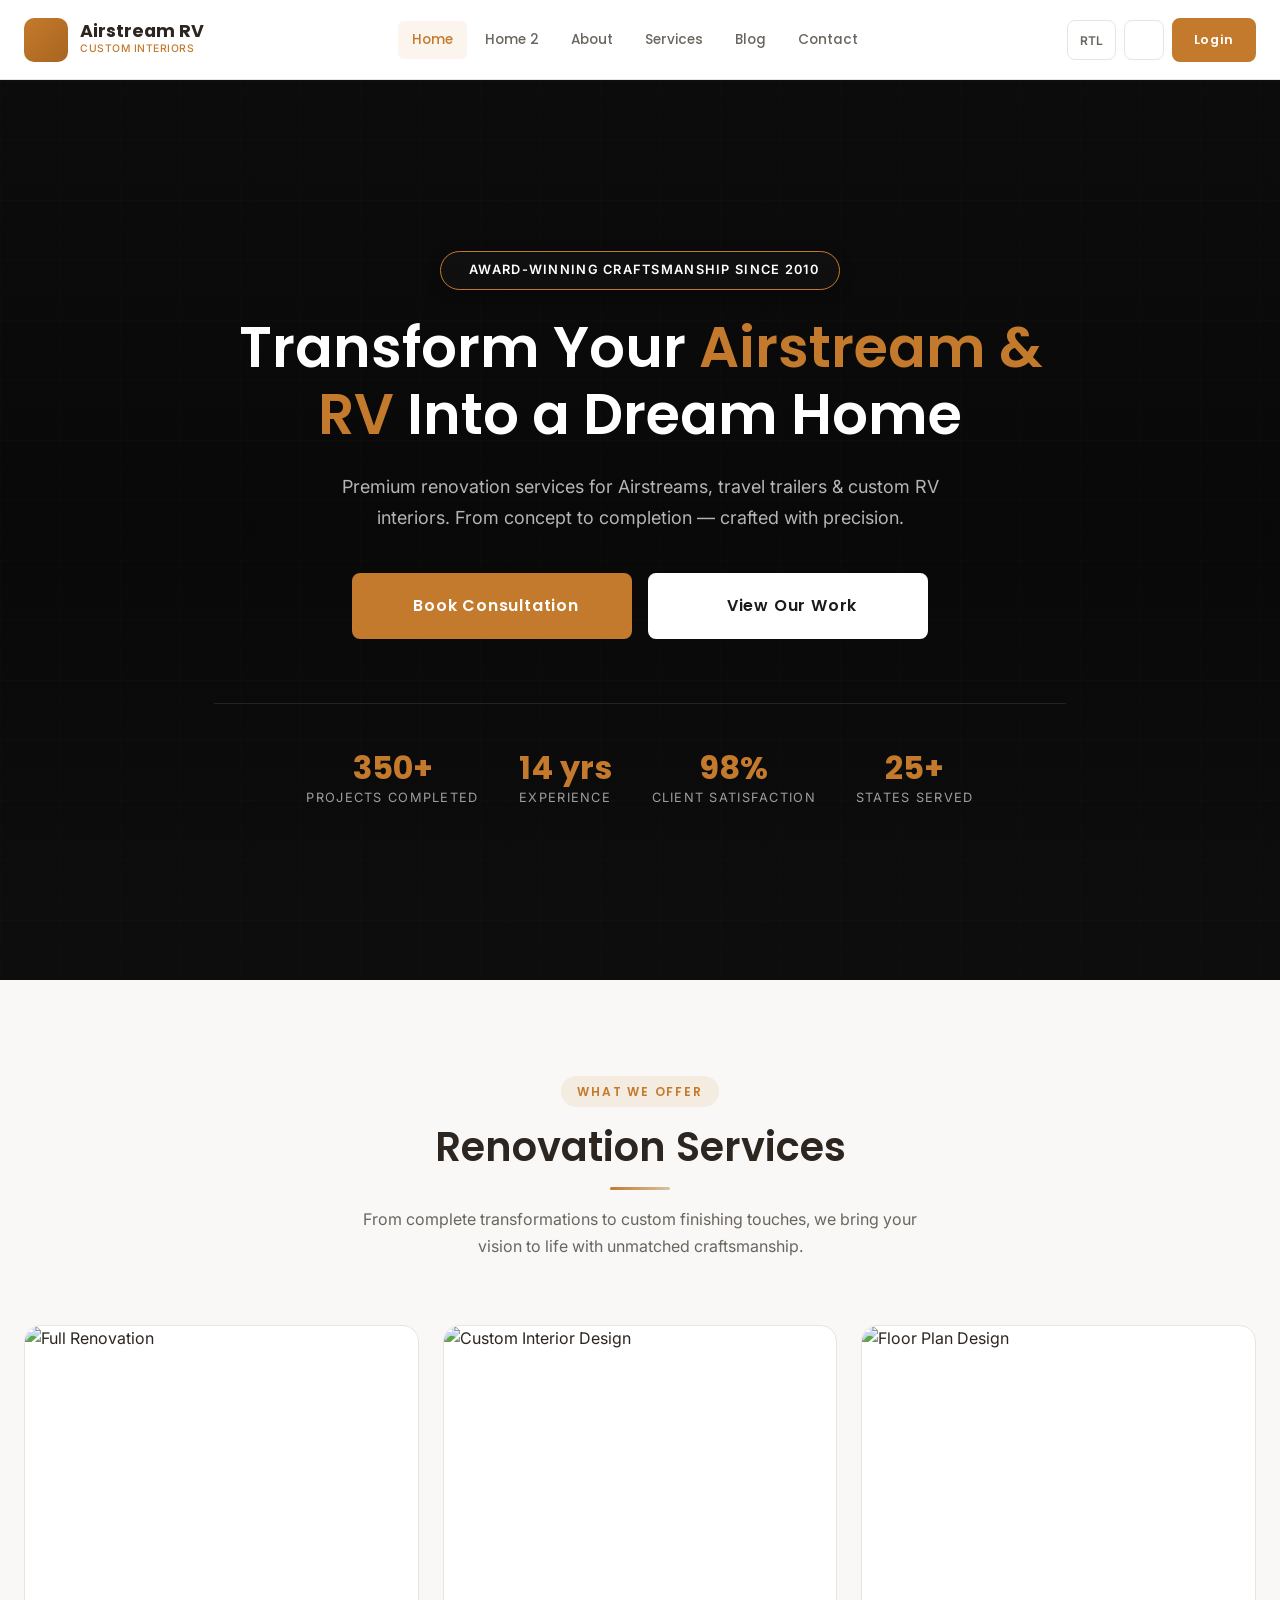
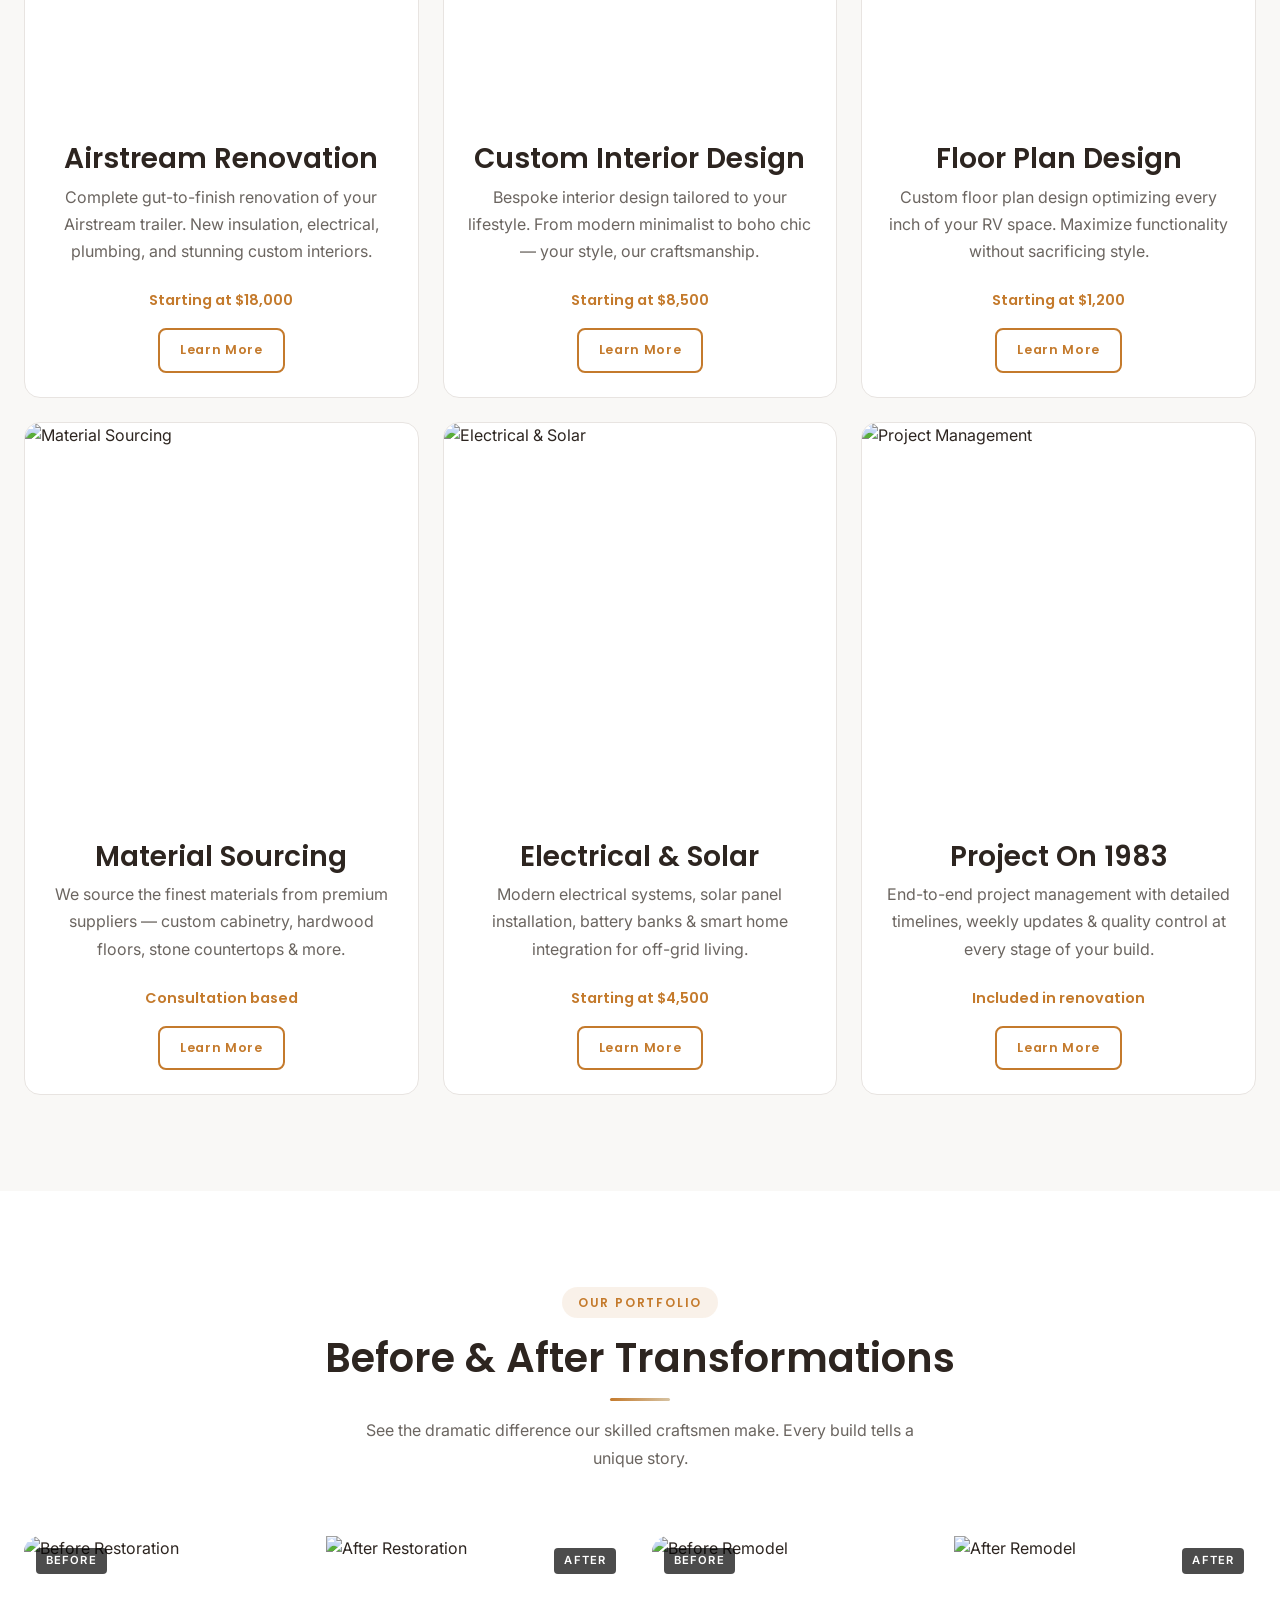
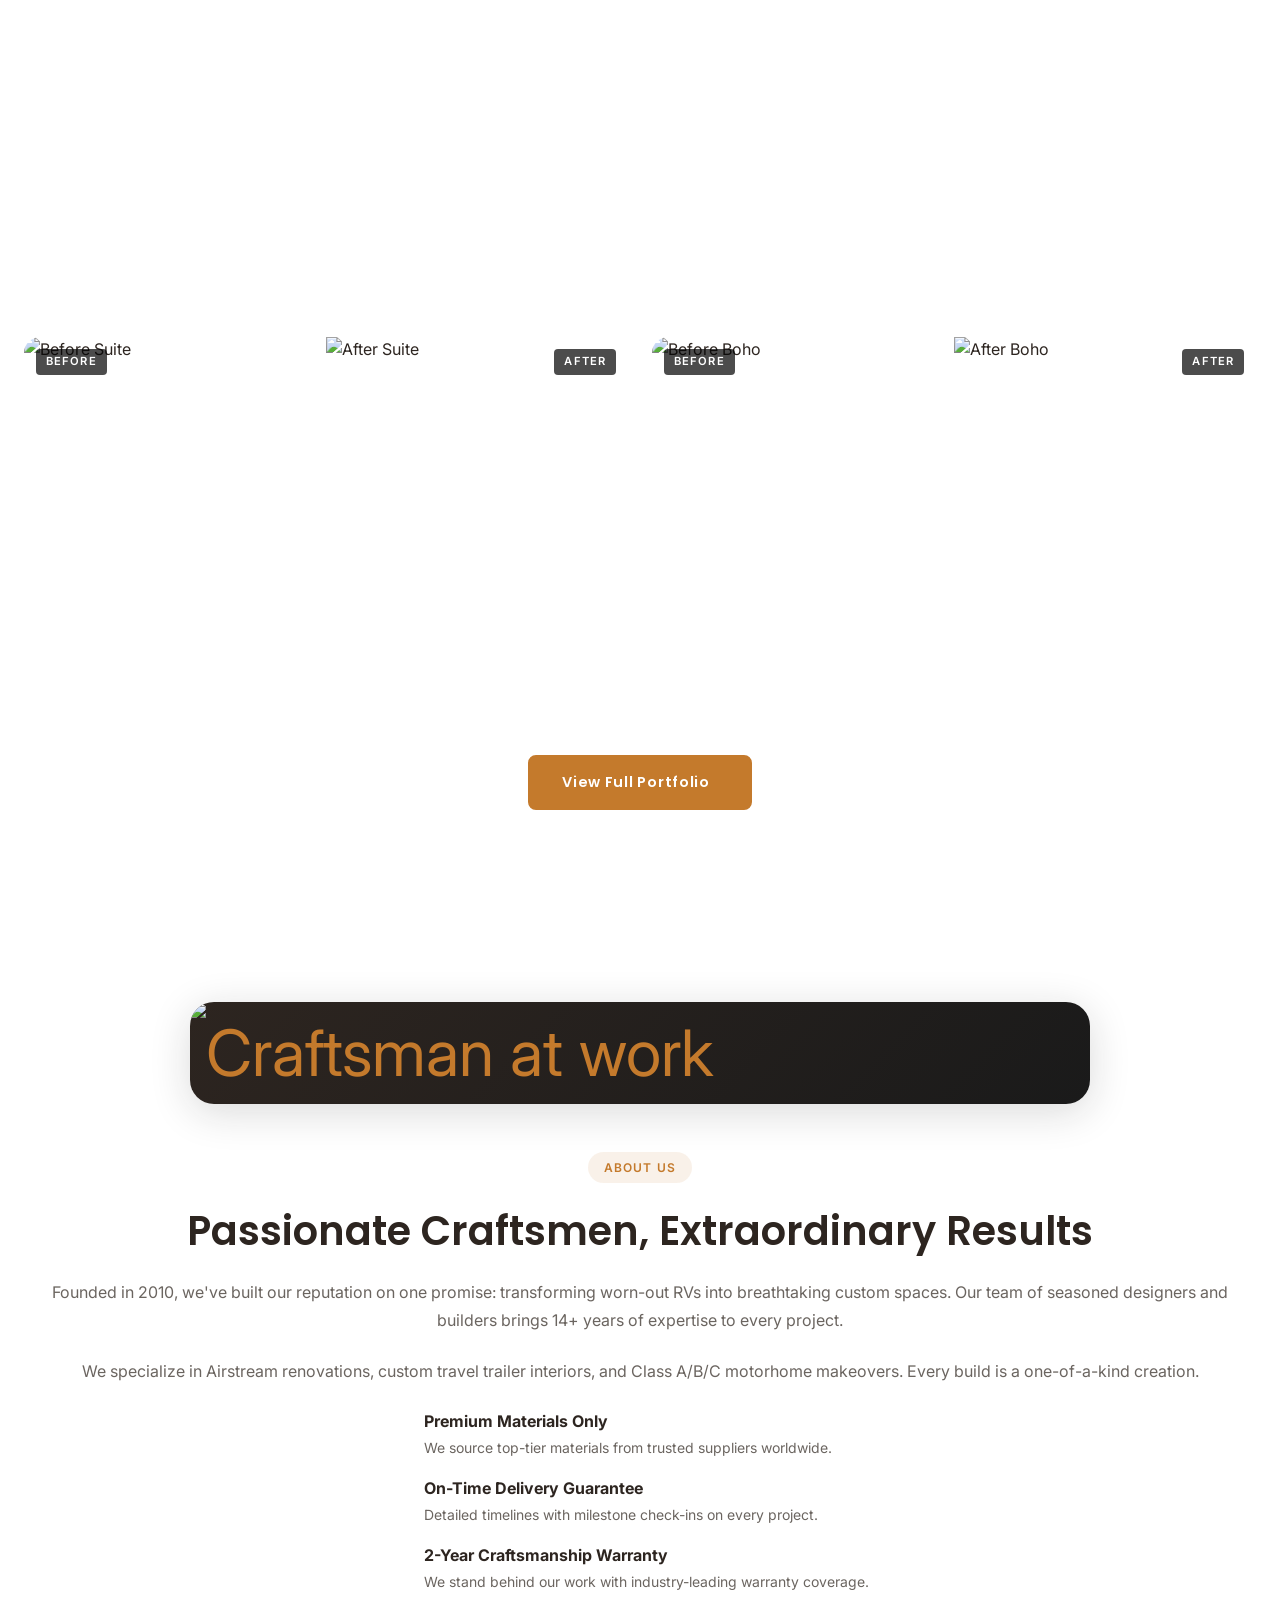
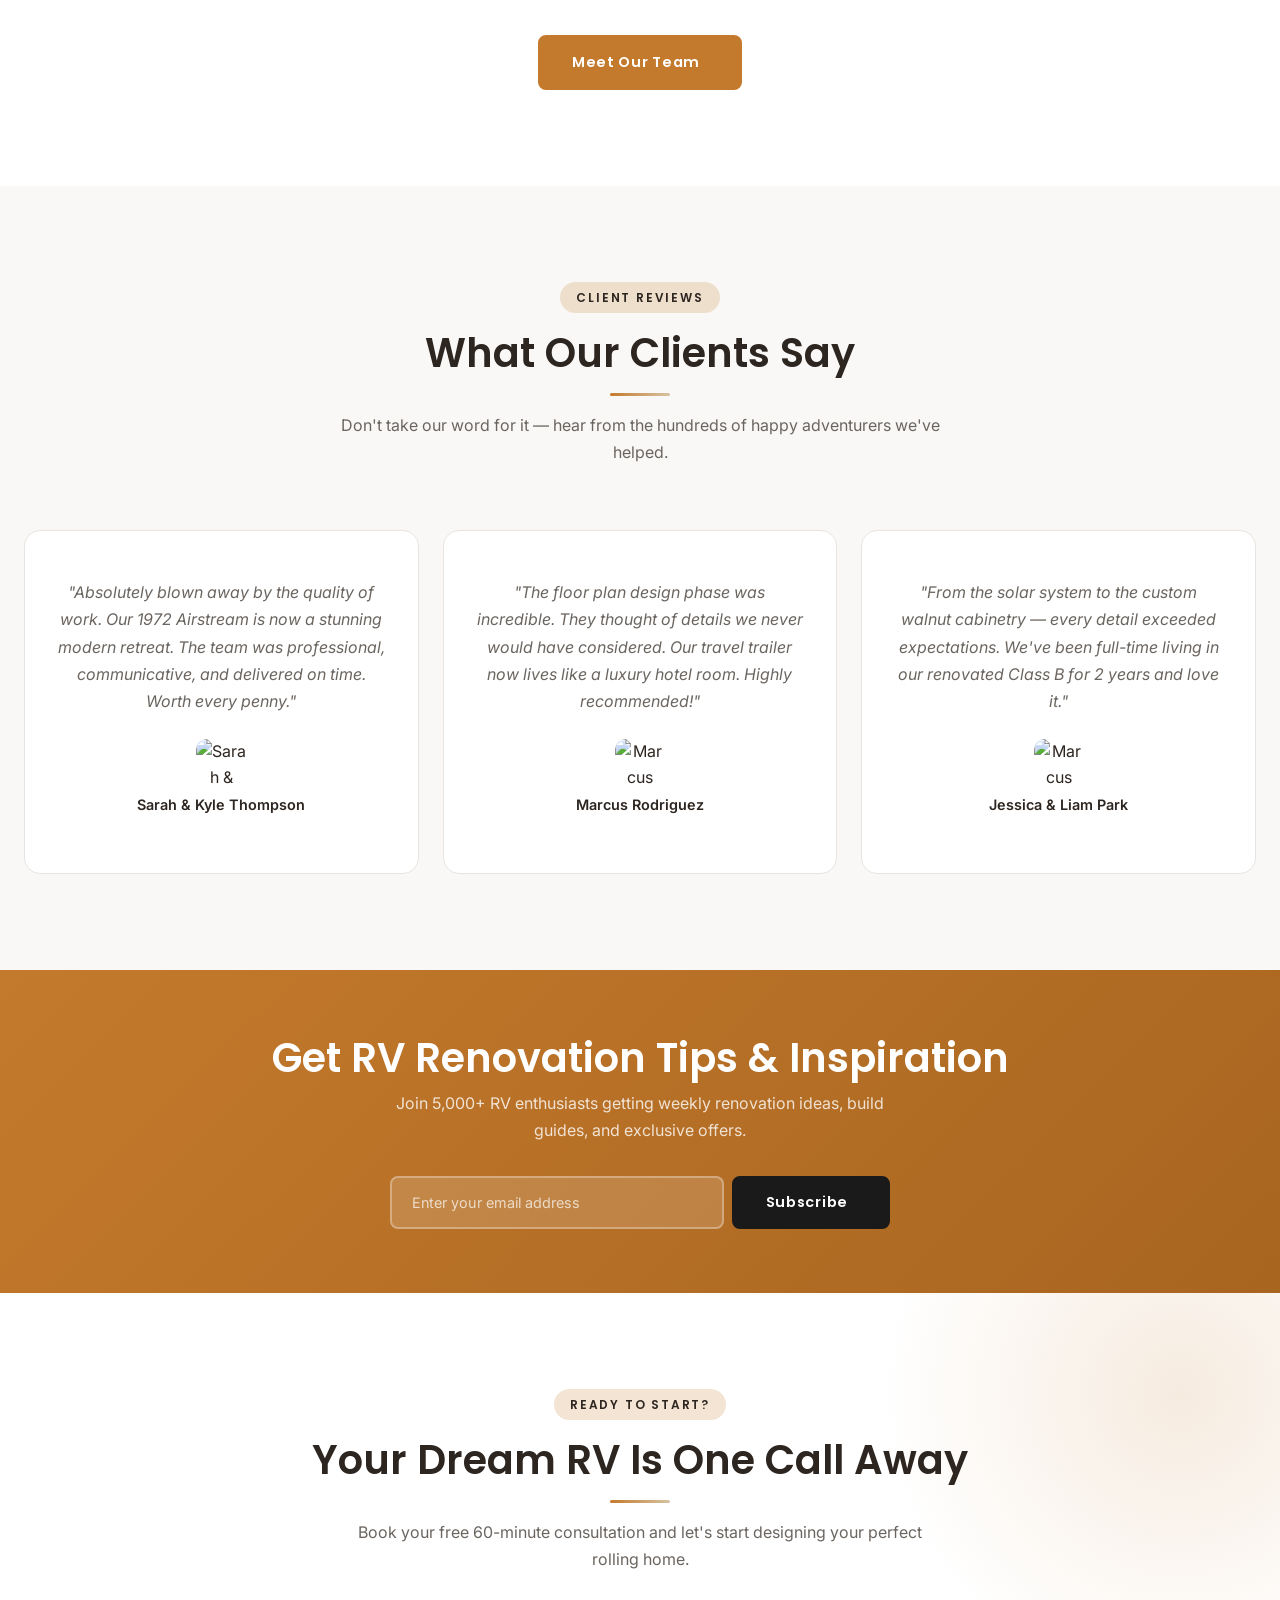
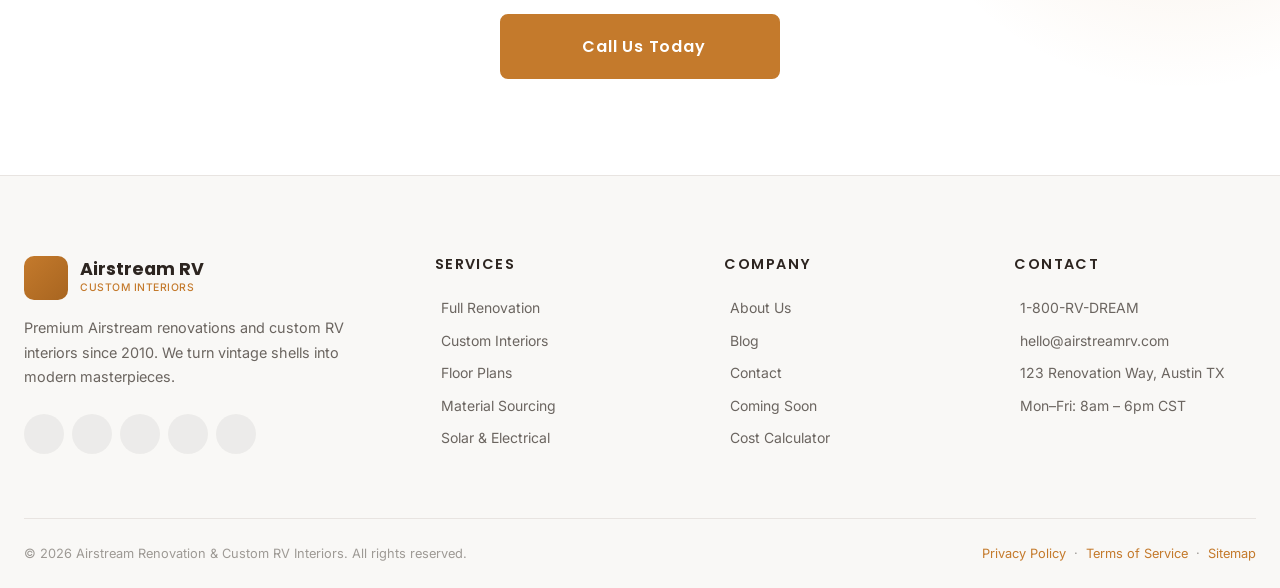
==== commit c438029c: "U" ====
--- a/pages/index.html
+++ b/pages/index.html
@@ -70,9 +70,10 @@
       <nav class="header-nav" role="navigation" aria-label="Main navigation">
         <a href="index.html" class="nav-link active">Home</a>
         <a href="home2.html" class="nav-link">Home 2</a>
+                <a href="about.html" class="nav-link">About</a>
+
         <a href="services.html" class="nav-link">Services</a>
         <a href="blog.html" class="nav-link">Blog</a>
-        <a href="about.html" class="nav-link">About</a>
         <a href="contact.html" class="nav-link">Contact</a>
       </nav>
 
@@ -95,9 +96,10 @@
 <div class="mobile-nav" id="mobile-nav" role="navigation" aria-label="Mobile navigation">
   <a href="index.html" class="nav-link active">Home</a>
   <a href="home2.html" class="nav-link">Home 2</a>
+    <a href="about.html" class="nav-link">About</a>
+
   <a href="services.html" class="nav-link">Services</a>
   <a href="blog.html" class="nav-link">Blog</a>
-  <a href="about.html" class="nav-link">About</a>
   <a href="contact.html" class="nav-link">Contact</a>
   <a href="login.html" class="btn btn-primary btn-sm" style="margin: var(--space-4) var(--space-6); text-align: center;">Login</a>
   <div class="mobile-controls">
@@ -125,7 +127,7 @@
         <p class="lead">Premium renovation services for Airstreams, travel trailers &amp; custom RV interiors. From concept to completion — crafted with precision.</p>
         <div class="hero-cta">
           <a href="contact.html" class="btn btn-primary btn-lg">
-            <i class="ri-calendar-line" aria-hidden="true"></i> Book Free Consultation
+            <i class="ri-calendar-line" aria-hidden="true"></i> Book Consultation
           </a>
           <a href="services.html" class="btn btn-light btn-lg">
             <i class="ri-play-circle-line" aria-hidden="true"></i> View Our Work
@@ -168,7 +170,7 @@
             <img src="https://img1.wsimg.com/isteam/ip/48dc1075-d1e3-4755-af81-535ea7575570/IMG_4044.JPG/:/cr=t:21.8%25,l:0%25,w:100%25,h:56.39%25/rs=w:600,h:451.12781954887214,cg:true" alt="Full Renovation">
           </div>
           <div class="service-body">
-            <h3>Full Airstream Renovation</h3>
+            <h3>Airstream Renovation</h3>
             <p>Complete gut-to-finish renovation of your Airstream trailer. New insulation, electrical, plumbing, and stunning custom interiors.</p>
             <div class="service-price">Starting at $18,000</div>
             <a href="services.html" class="btn btn-secondary btn-sm">Learn More</a>
@@ -223,7 +225,7 @@
             <img src="https://www.airstream.com/wp-content/uploads/2025/12/Resize-image-project-2025-12-16T085136.500-1.jpeg?auto=format,compress&crop=edges&fit=crop" alt="Project Management">
           </div>
           <div class="service-body">
-            <h3>Project Management 1983</h3>
+            <h3>Project On 1983</h3>
             <p>End-to-end project management with detailed timelines, weekly updates &amp; quality control at every stage of your build.</p>
             <div class="service-price">Included in renovation</div>
             <a href="services.html" class="btn btn-secondary btn-sm">Learn More</a>
--- a/assets/css/style.css
+++ b/assets/css/style.css
@@ -92,6 +92,10 @@
   color: var(--text-primary);
   line-height: 1.6;
   overflow-x: hidden;
+  width: 100%;
+  position: relative;
+  overflow-wrap: break-word;
+  word-wrap: break-word;
   transition: background-color 0.3s ease, color 0.3s ease;
 }
 
@@ -646,9 +650,9 @@
   display: inline-flex;
   align-items: center;
   gap: 8px;
-  background: rgba(196, 122, 44, 0.15);
-  border: 1px solid rgba(196, 122, 44, 0.3);
-  color: var(--color-secondary);
+  background: rgba(17, 17, 17, 0.85);
+  border: 1px solid var(--color-accent);
+  color: white;
   padding: 8px 20px;
   border-radius: 30px;
   font-size: 0.8rem;
@@ -657,6 +661,7 @@
   text-transform: uppercase;
   margin-bottom: var(--space-3);
   animation: fadeInDown 0.8s ease;
+  box-shadow: 0 4px 15px rgba(0,0,0,0.3);
 }
 
 .hero h1 {
@@ -721,6 +726,7 @@
   margin-top: 4px;
   text-transform: uppercase;
   letter-spacing: 0.1em;
+  white-space: nowrap;
 }
 
 /* ========================================
@@ -1407,6 +1413,7 @@
   display: flex;
   align-items: flex-start;
   gap: 12px;
+  text-align: left;
 }
 
 .feature-item i {
@@ -2871,4 +2878,28 @@
 .booking-btn {
   width: 100%;
   max-width: 280px;
+}
+
+@media (max-width: 360px) {
+  .auth-card {
+    padding: var(--space-3) !important;
+  }
+  
+  .auth-extra {
+    gap: 4px !important;
+  }
+
+  .auth-extra .checkbox-group label,
+  .auth-extra .forgot-link {
+    font-size: 0.7rem !important;
+  }
+
+  .checkbox-group {
+    gap: 6px !important;
+  }
+
+  .checkbox-group input[type="checkbox"] {
+    width: 16px;
+    height: 16px;
+  }
 }
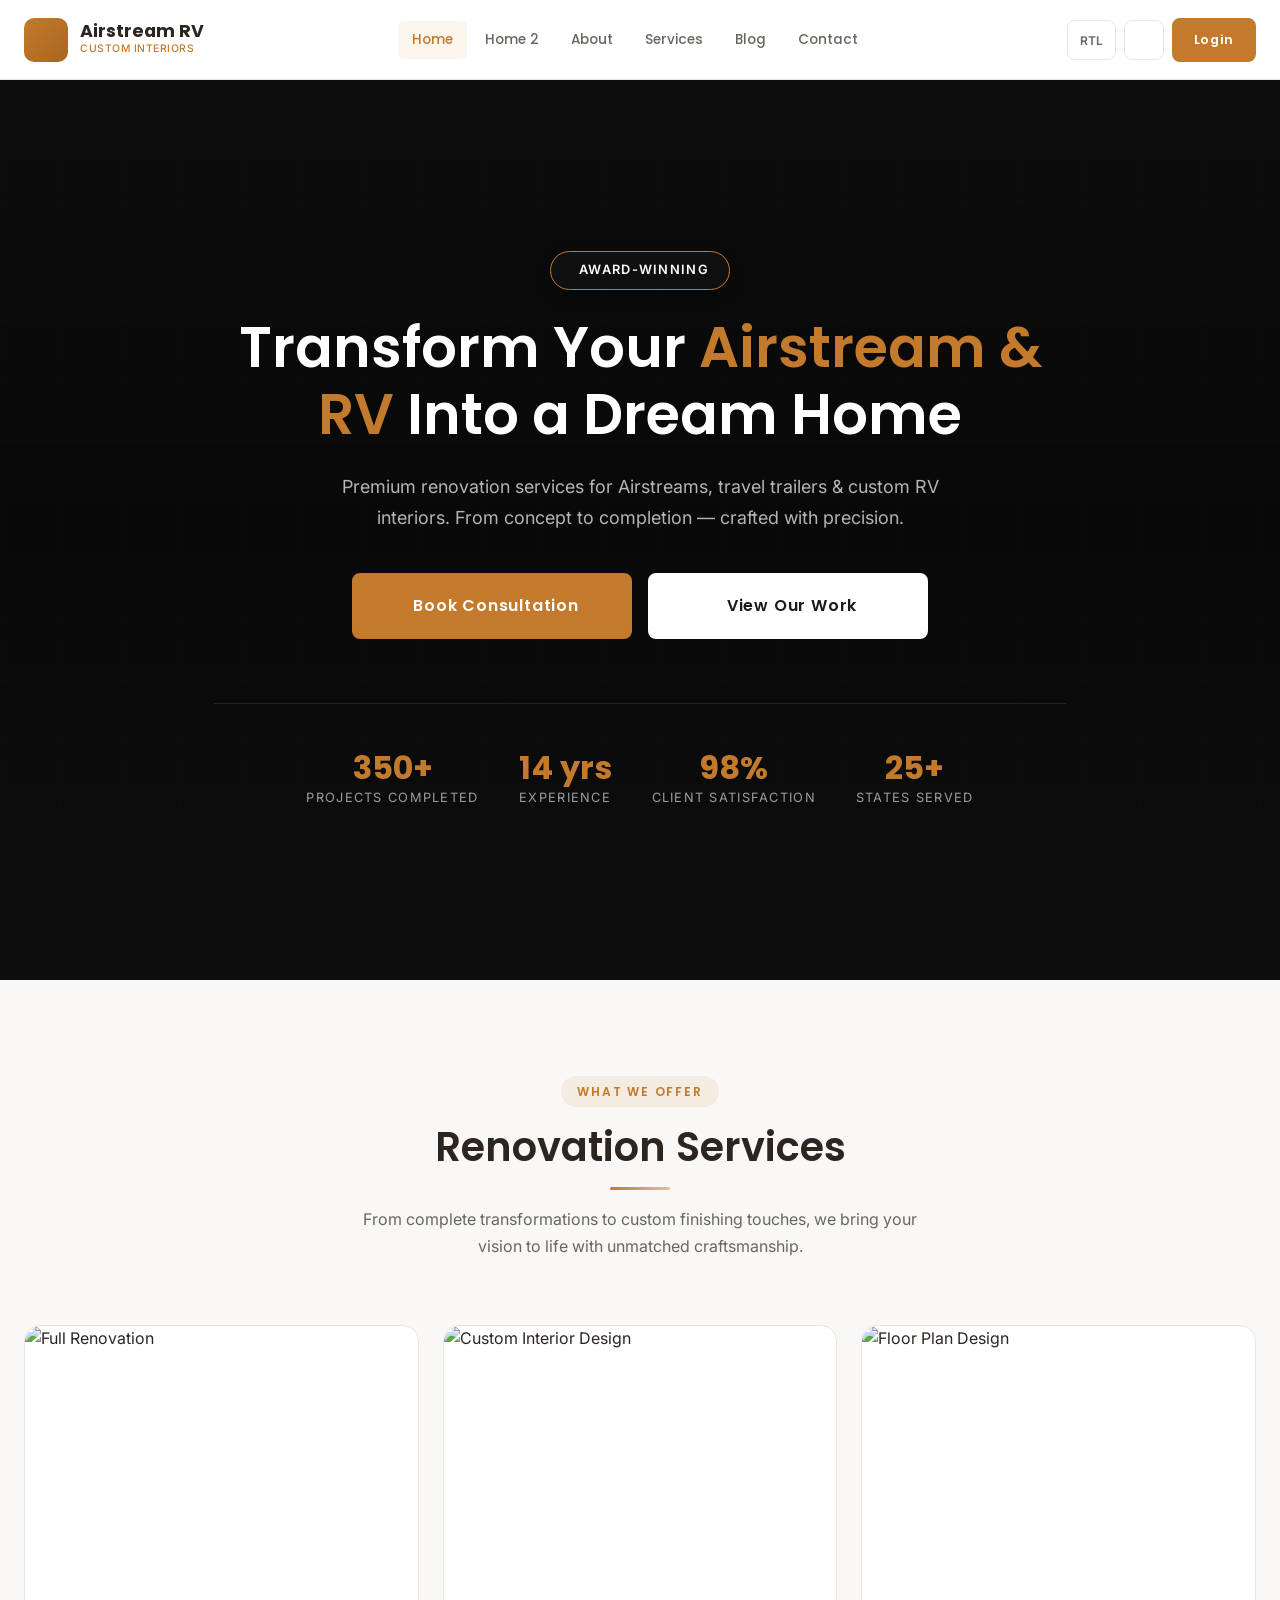
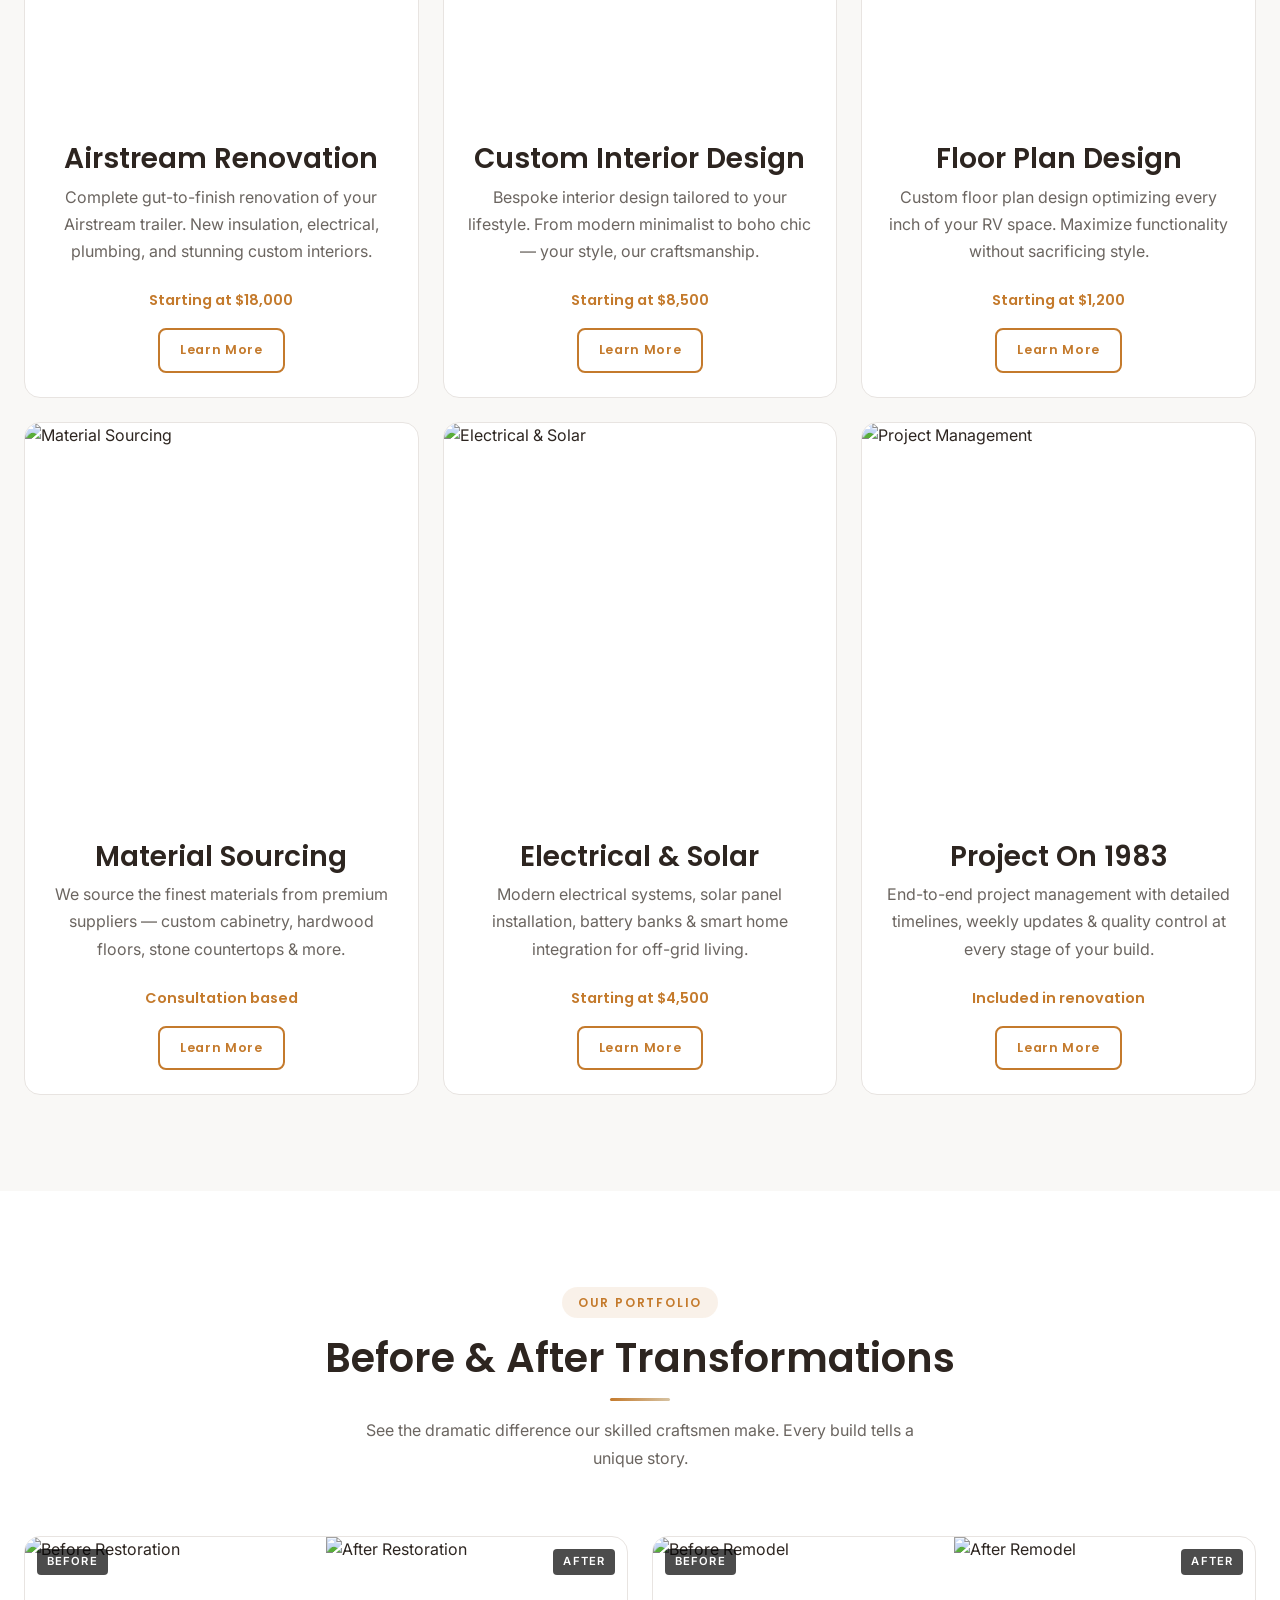
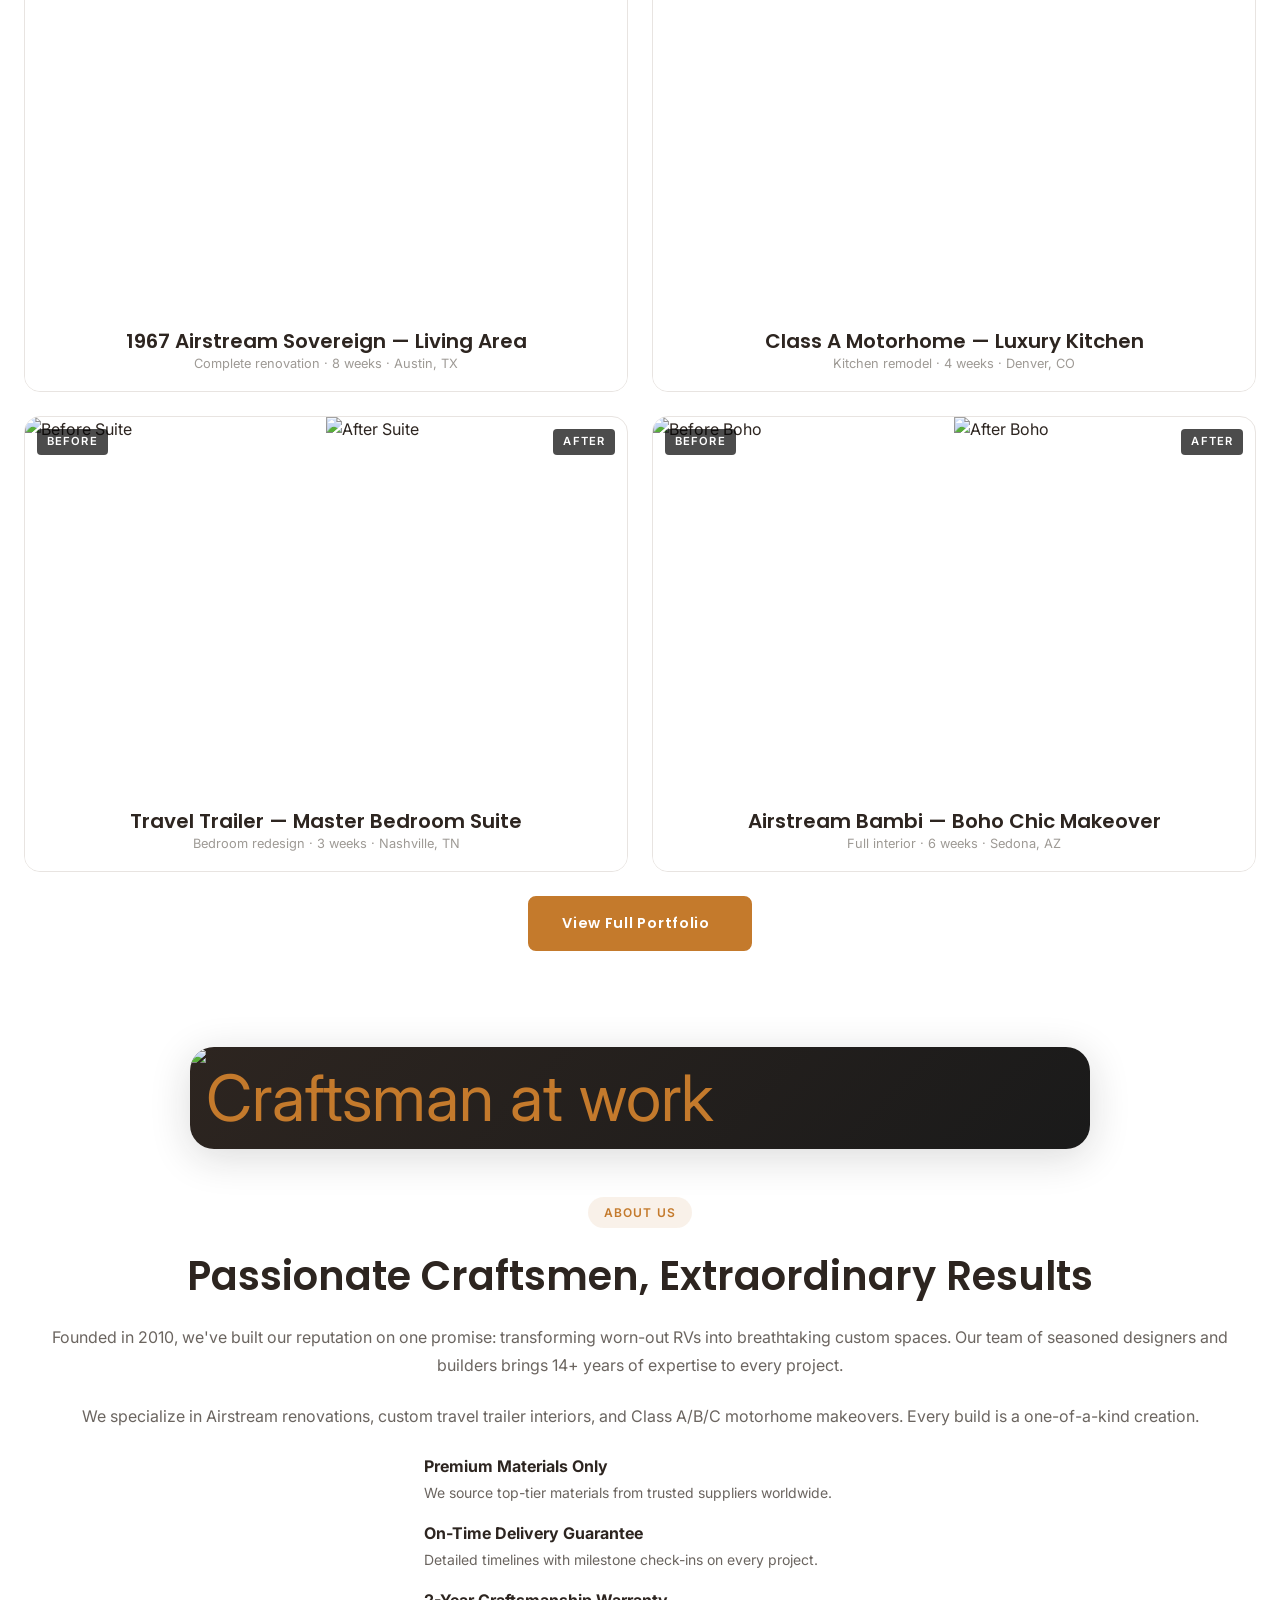
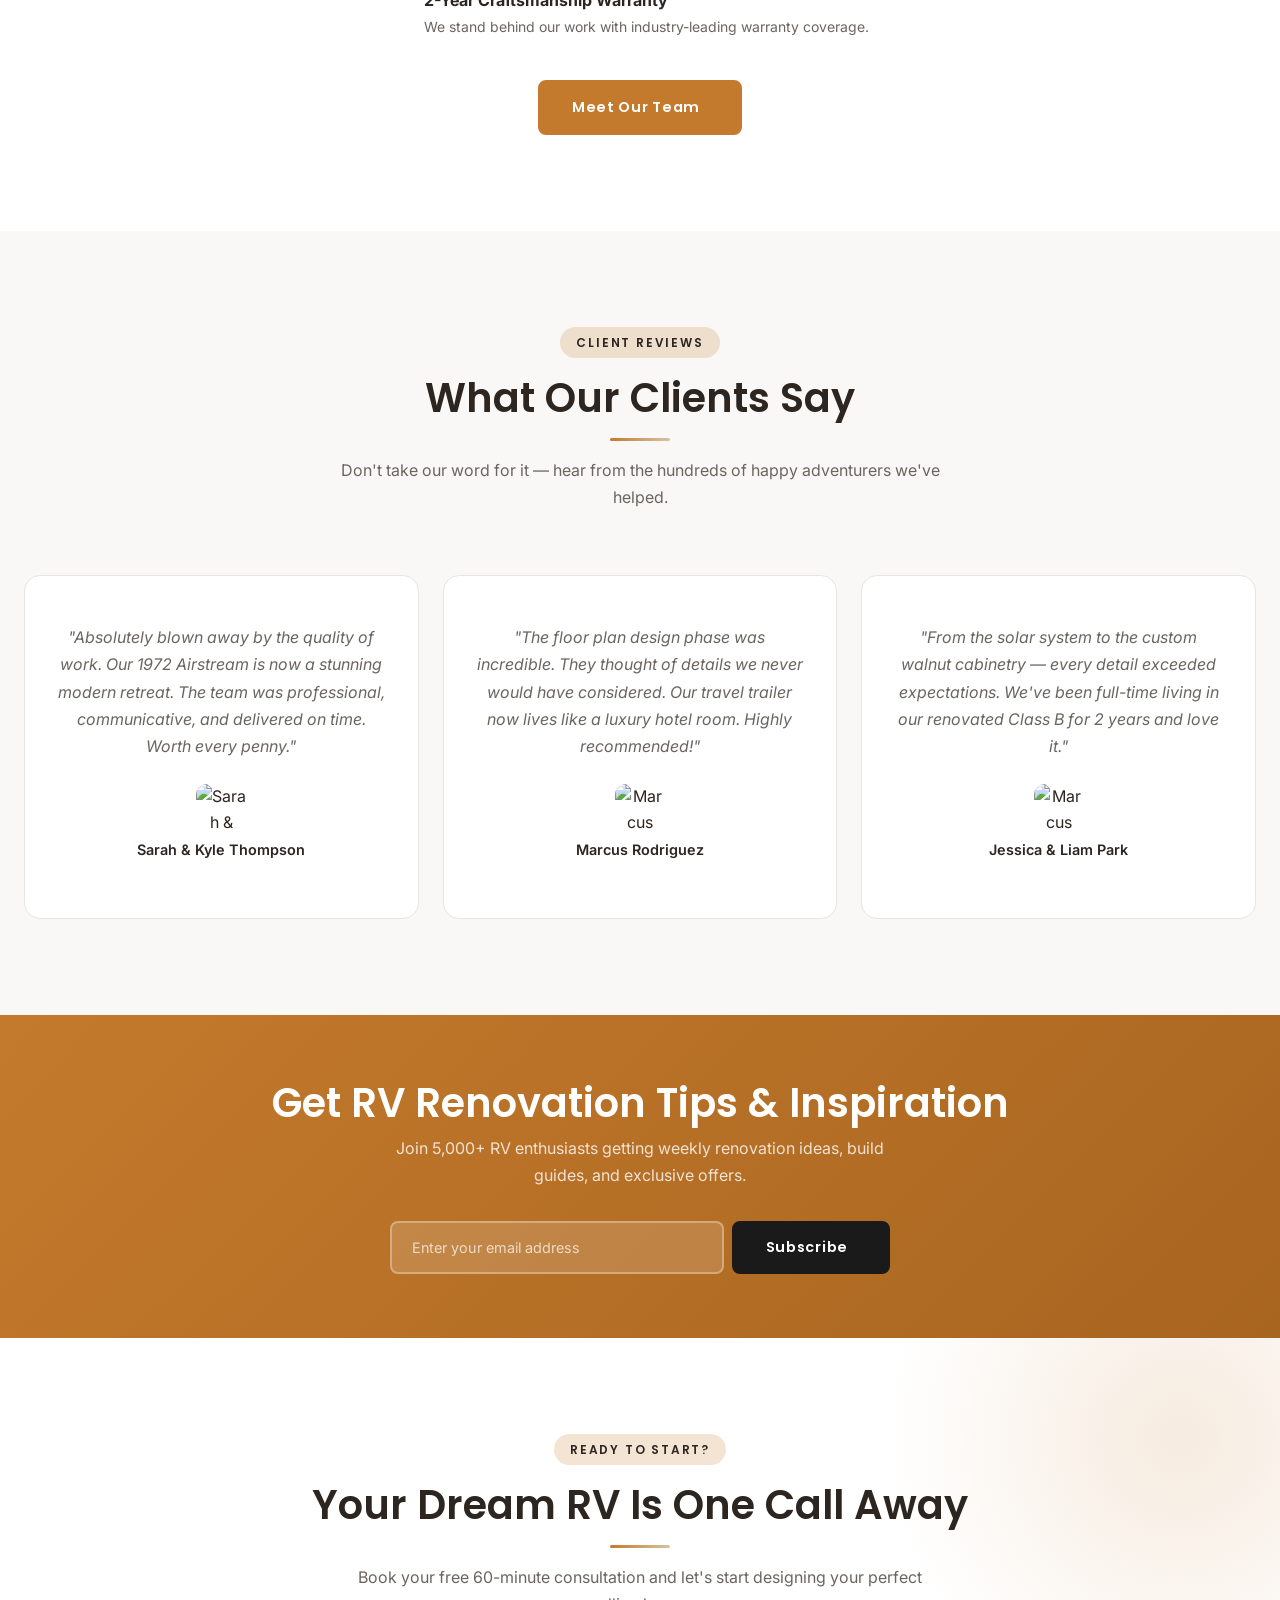
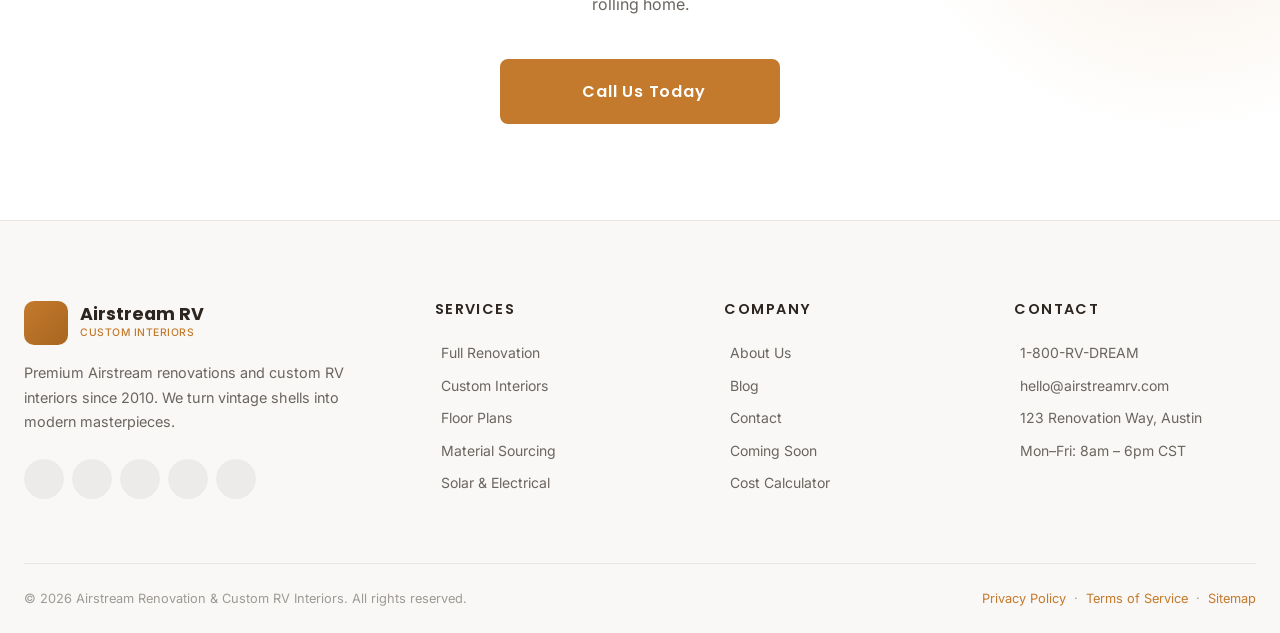
==== commit a9fa67ef: "U" ====
--- a/pages/index.html
+++ b/pages/index.html
@@ -96,15 +96,16 @@
 <div class="mobile-nav" id="mobile-nav" role="navigation" aria-label="Mobile navigation">
   <a href="index.html" class="nav-link active">Home</a>
   <a href="home2.html" class="nav-link">Home 2</a>
-    <a href="about.html" class="nav-link">About</a>
-
+  <a href="about.html" class="nav-link">About</a>
   <a href="services.html" class="nav-link">Services</a>
   <a href="blog.html" class="nav-link">Blog</a>
   <a href="contact.html" class="nav-link">Contact</a>
-  <a href="login.html" class="btn btn-primary btn-sm" style="margin: var(--space-4) var(--space-6); text-align: center;">Login</a>
   <div class="mobile-controls">
     <button class="control-btn" data-rtl-toggle aria-label="Toggle RTL">RTL</button>
     <button class="control-btn" data-theme-toggle aria-label="Toggle dark mode"><i class="ri-moon-line"></i></button>
+  </div>
+  <div class="mobile-login-container">
+    <a href="login.html" class="btn btn-primary btn-full">Login</a>
   </div>
 </div>
 
@@ -121,7 +122,7 @@
       <div class="hero-content">
         <div class="hero-badge" role="text">
           <i class="ri-award-fill" aria-hidden="true"></i>
-          Award-Winning Craftsmanship Since 2010
+          Award-Winning 
         </div>
         <h1>Transform Your <span>Airstream &amp; RV</span> Into a Dream Home</h1>
         <p class="lead">Premium renovation services for Airstreams, travel trailers &amp; custom RV interiors. From concept to completion — crafted with precision.</p>
@@ -236,7 +237,7 @@
   </section>
 
   <!-- BEFORE/AFTER GALLERY -->
-  <section class="section gallery-section" id="gallery" aria-labelledby="gallery-heading">
+  <section class="section gallery-section" id="gallery" aria-labelledby="gallery-heading" style="padding-bottom: var(--space-6);">
     <div class="container">
       <div class="section-header animate-on-scroll">
         <span class="label">Our Portfolio</span>
@@ -244,8 +245,8 @@
         <div class="divider" aria-hidden="true"></div>
         <p>See the dramatic difference our skilled craftsmen make. Every build tells a unique story.</p>
       </div>
-      <div class="gallery-grid">
-        <article class="before-after-card animate-on-scroll animate-delay-1">
+      <div class="gallery-grid animate-on-scroll">
+        <article class="before-after-card">
           <div class="ba-images">
             <div class="ba-side ba-before">
               <img src="https://tinyshinyhome.com/images/shop/_postFullSize/airsteam-before-dinette-area.jpg" alt="Before Restoration">
@@ -261,7 +262,7 @@
             <p style="font-size:0.8rem;color:var(--text-light)">Complete renovation · 8 weeks · Austin, TX</p>
           </div>
         </article>
-        <article class="before-after-card animate-on-scroll animate-delay-2">
+        <article class="before-after-card">
           <div class="ba-images">
             <div class="ba-side ba-before">
               <img src="https://cdn.apartmenttherapy.info/image/upload/f_auto,q_auto:eco,c_fit,w_730,h_486/at%2Farchive%2Fb7393a5f61f4bb0a218a9824eef3aaca5c3952f3" alt="Before Remodel">
@@ -277,7 +278,7 @@
             <p style="font-size:0.8rem;color:var(--text-light)">Kitchen remodel · 4 weeks · Denver, CO</p>
           </div>
         </article>
-        <article class="before-after-card animate-on-scroll animate-delay-1">
+        <article class="before-after-card">
           <div class="ba-images">
             <div class="ba-side ba-before">
               <img src="https://cdn.apartmenttherapy.info/image/upload/f_auto,q_auto:eco,c_fit,w_730,h_486/at%2Farchive%2F5f7b0150bdad5ce1366f3a36ed5e0ad9f91dc9d9" alt="Before Suite">
@@ -293,7 +294,7 @@
             <p style="font-size:0.8rem;color:var(--text-light)">Bedroom redesign · 3 weeks · Nashville, TN</p>
           </div>
         </article>
-        <article class="before-after-card animate-on-scroll animate-delay-2">
+        <article class="before-after-card">
           <div class="ba-images">
             <div class="ba-side ba-before">
               <img src="https://cdn.apartmenttherapy.info/image/upload/f_auto,q_auto:eco,c_fit,w_730,h_1090/at%2Farchive%2F03124ee64cd6437b483481c77bcb290995b6e50e" alt="Before Boho">
@@ -310,14 +311,14 @@
           </div>
         </article>
       </div>
-      <div class="text-center" style="margin-top:var(--space-5)">
+      <div class="text-center" style="margin-top:var(--space-3)">
         <a href="services.html" class="btn btn-primary">View Full Portfolio <i class="ri-arrow-right-line"></i></a>
       </div>
     </div>
   </section>
 
   <!-- ABOUT SECTION -->
-  <section class="section about-section" id="about">
+  <section class="section about-section" id="about" style="padding-top: var(--space-6);">
     <div class="container">
       <div class="about-split" style="display: flex; flex-direction: column; align-items: center; gap: var(--space-6);">
         <div class="about-img-stack" style="width: 100%; max-width: 900px; height: auto; position: relative;">
@@ -489,7 +490,7 @@
         <div class="footer-links">
           <a href="tel:+18007837326"><i class="ri-phone-line" aria-hidden="true"></i> 1-800-RV-DREAM</a>
           <a href="mailto:hello@airstreamrv.com"><i class="ri-mail-line" aria-hidden="true"></i> hello@airstreamrv.com</a>
-          <a href="#"><i class="ri-map-pin-line" aria-hidden="true"></i> 123 Renovation Way, Austin TX</a>
+          <a href="#"><i class="ri-map-pin-line" aria-hidden="true"></i> 123 Renovation Way, Austin</a>
           <a href="#"><i class="ri-time-line" aria-hidden="true"></i> Mon–Fri: 8am – 6pm CST</a>
         </div>
       </div>
--- a/assets/css/style.css
+++ b/assets/css/style.css
@@ -568,9 +568,10 @@
   display: block;
   padding: 12px 16px;
   border-bottom: 1px solid var(--border-color);
-}
-
-.mobile-nav .nav-link:last-child {
+  text-align: center;
+}
+
+.mobile-nav .nav-link:last-of-type {
   border-bottom: none;
 }
 
@@ -580,6 +581,20 @@
   padding: 16px;
   border-top: 1px solid var(--border-color);
   margin-top: 8px;
+  justify-content: center;
+}
+
+.mobile-login-container {
+  padding: var(--space-2) var(--space-4) var(--space-4) var(--space-4);
+  display: flex;
+  justify-content: center;
+  width: 100%;
+}
+
+.mobile-login-container .btn {
+  max-width: 280px;
+  width: 100%;
+  text-align: center;
 }
 
 /* Body offset for fixed header */
@@ -613,11 +628,10 @@
 
 .hero-bg {
   position: absolute;
-  inset: 0;
-  background-size: 100% 100%;
+  inset: -20px;
+  background-size: cover;
   background-position: center;
   background-repeat: no-repeat;
-  transition: transform 0.5s ease;
 }
 
 .hero-bg::after {
@@ -879,23 +893,34 @@
 }
 
 .before-after-card {
+  background: var(--bg-card);
+  border: 1px solid var(--border-color);
   border-radius: var(--border-radius-lg);
   overflow: hidden;
   position: relative;
-  aspect-ratio: 16/10;
   cursor: pointer;
+  display: flex;
+  flex-direction: column;
+  height: 100%;
+  transition: var(--transition);
+}
+
+.before-after-card:hover {
+  transform: translateY(-6px);
+  box-shadow: var(--shadow-lg);
+  border-color: var(--color-accent);
 }
 
 .ba-images {
   display: grid;
   grid-template-columns: 1fr 1fr;
-  height: 100%;
+  aspect-ratio: 16/10;
+  width: 100%;
 }
 
 .ba-side {
   position: relative;
   flex: 1;
-  aspect-ratio: 1 / 1;
   overflow: hidden;
 }
 
@@ -958,8 +983,7 @@
 .ba-info {
   padding: var(--space-2) var(--space-3);
   background: var(--bg-card);
-  border: 1px solid var(--border-color);
-  border-top: none;
+  border: none;
   text-align: center;
 }
 
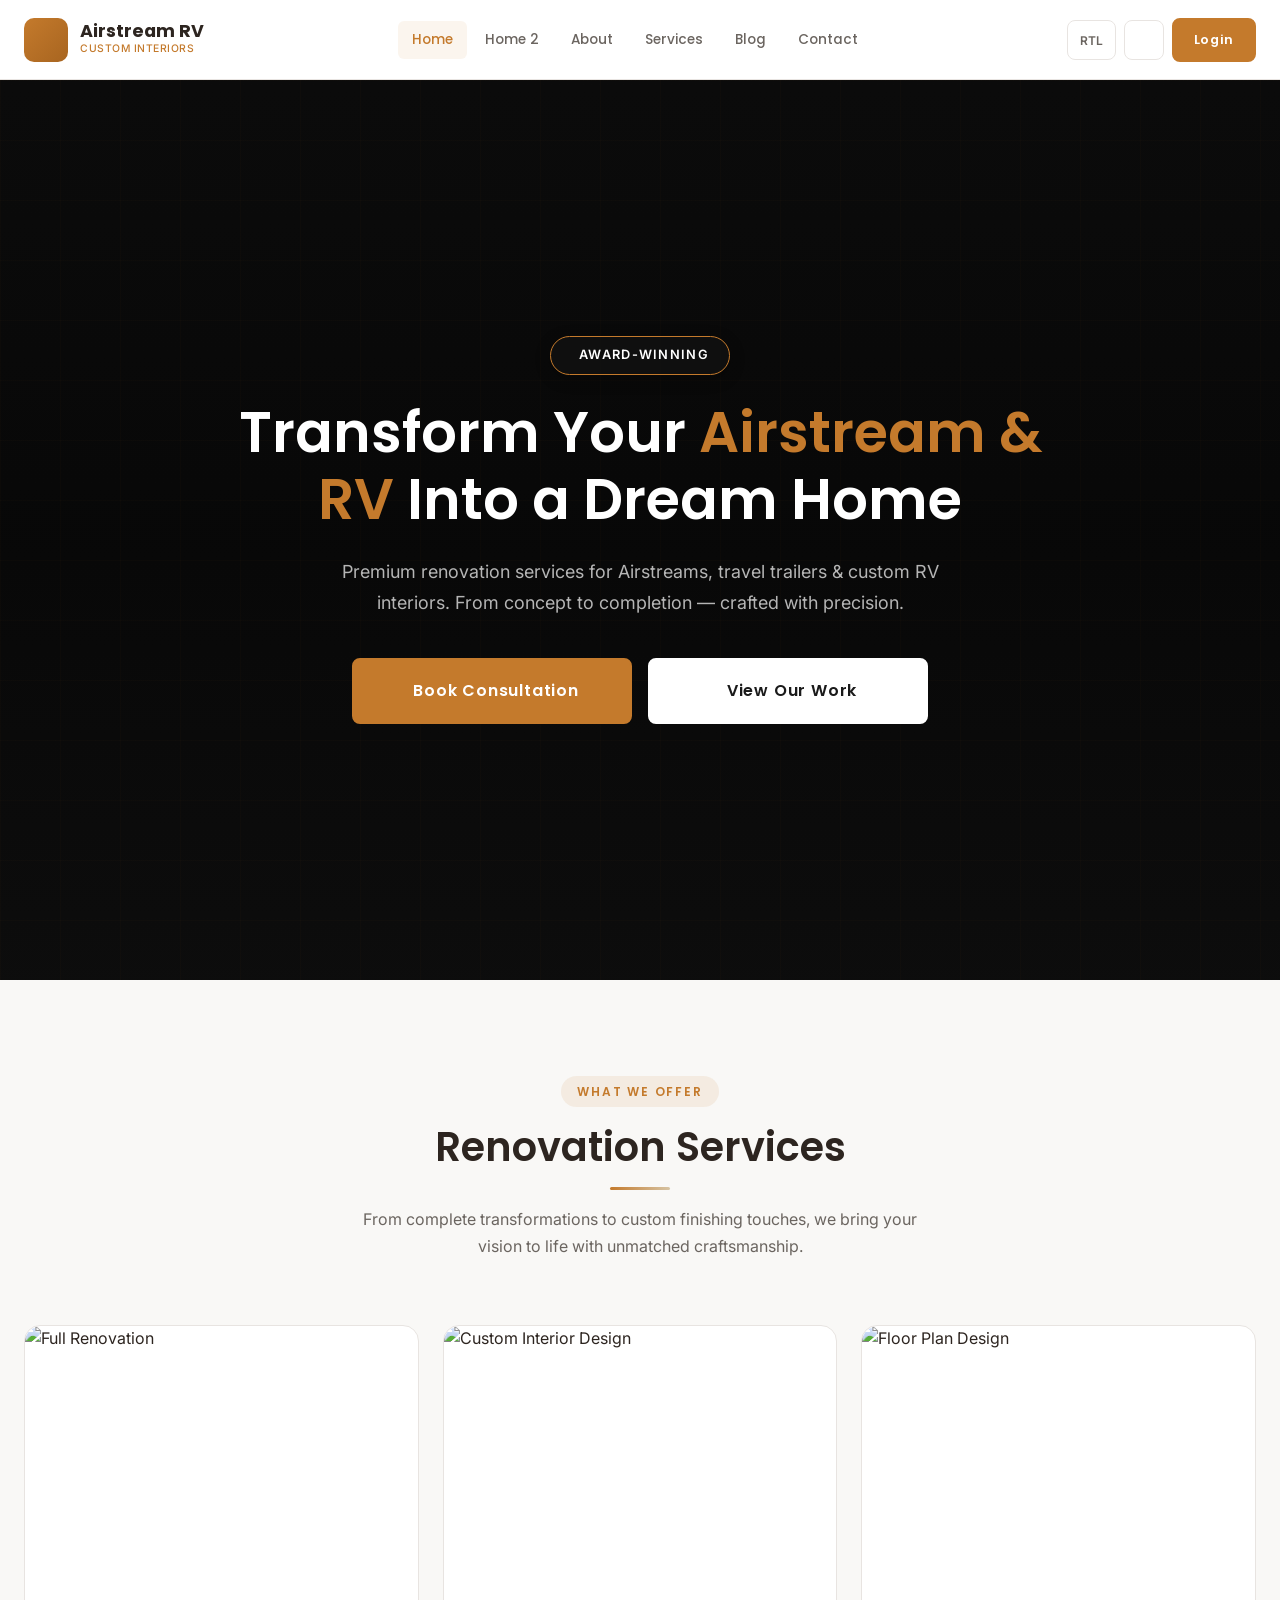
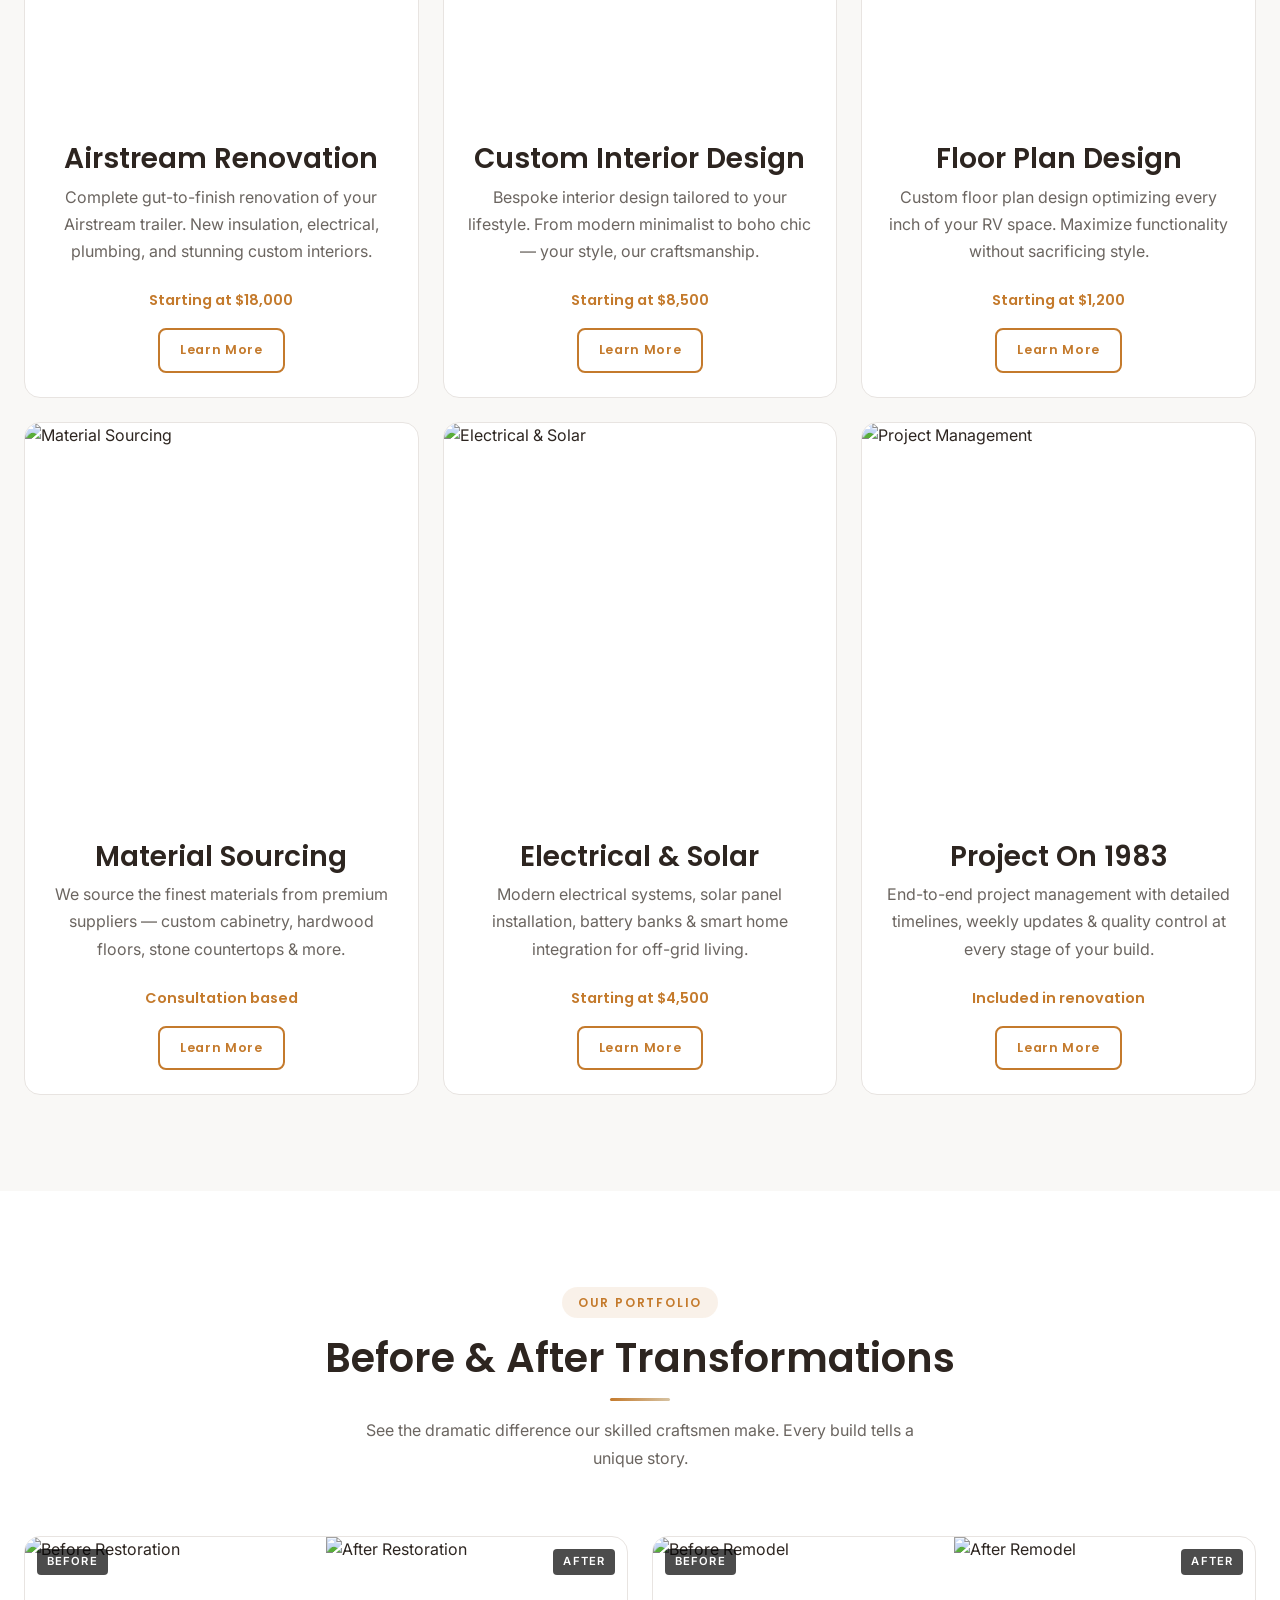
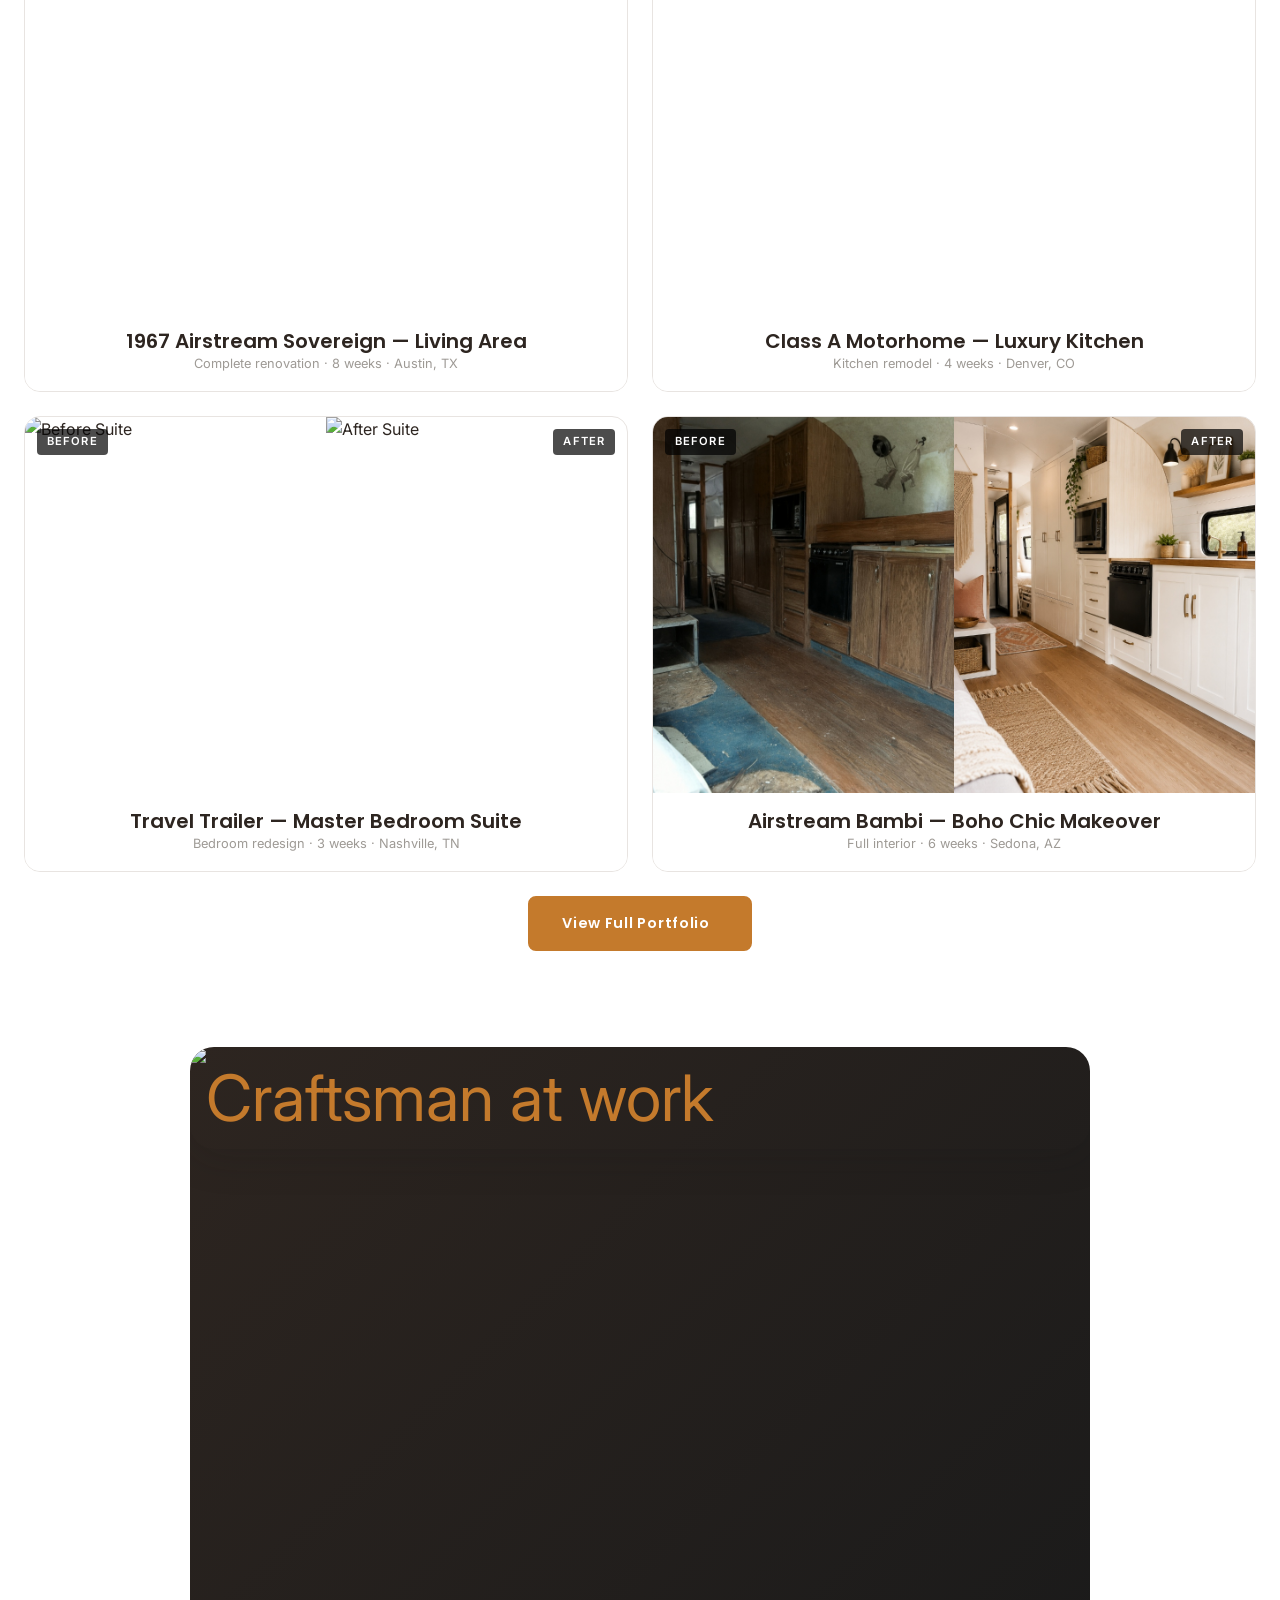
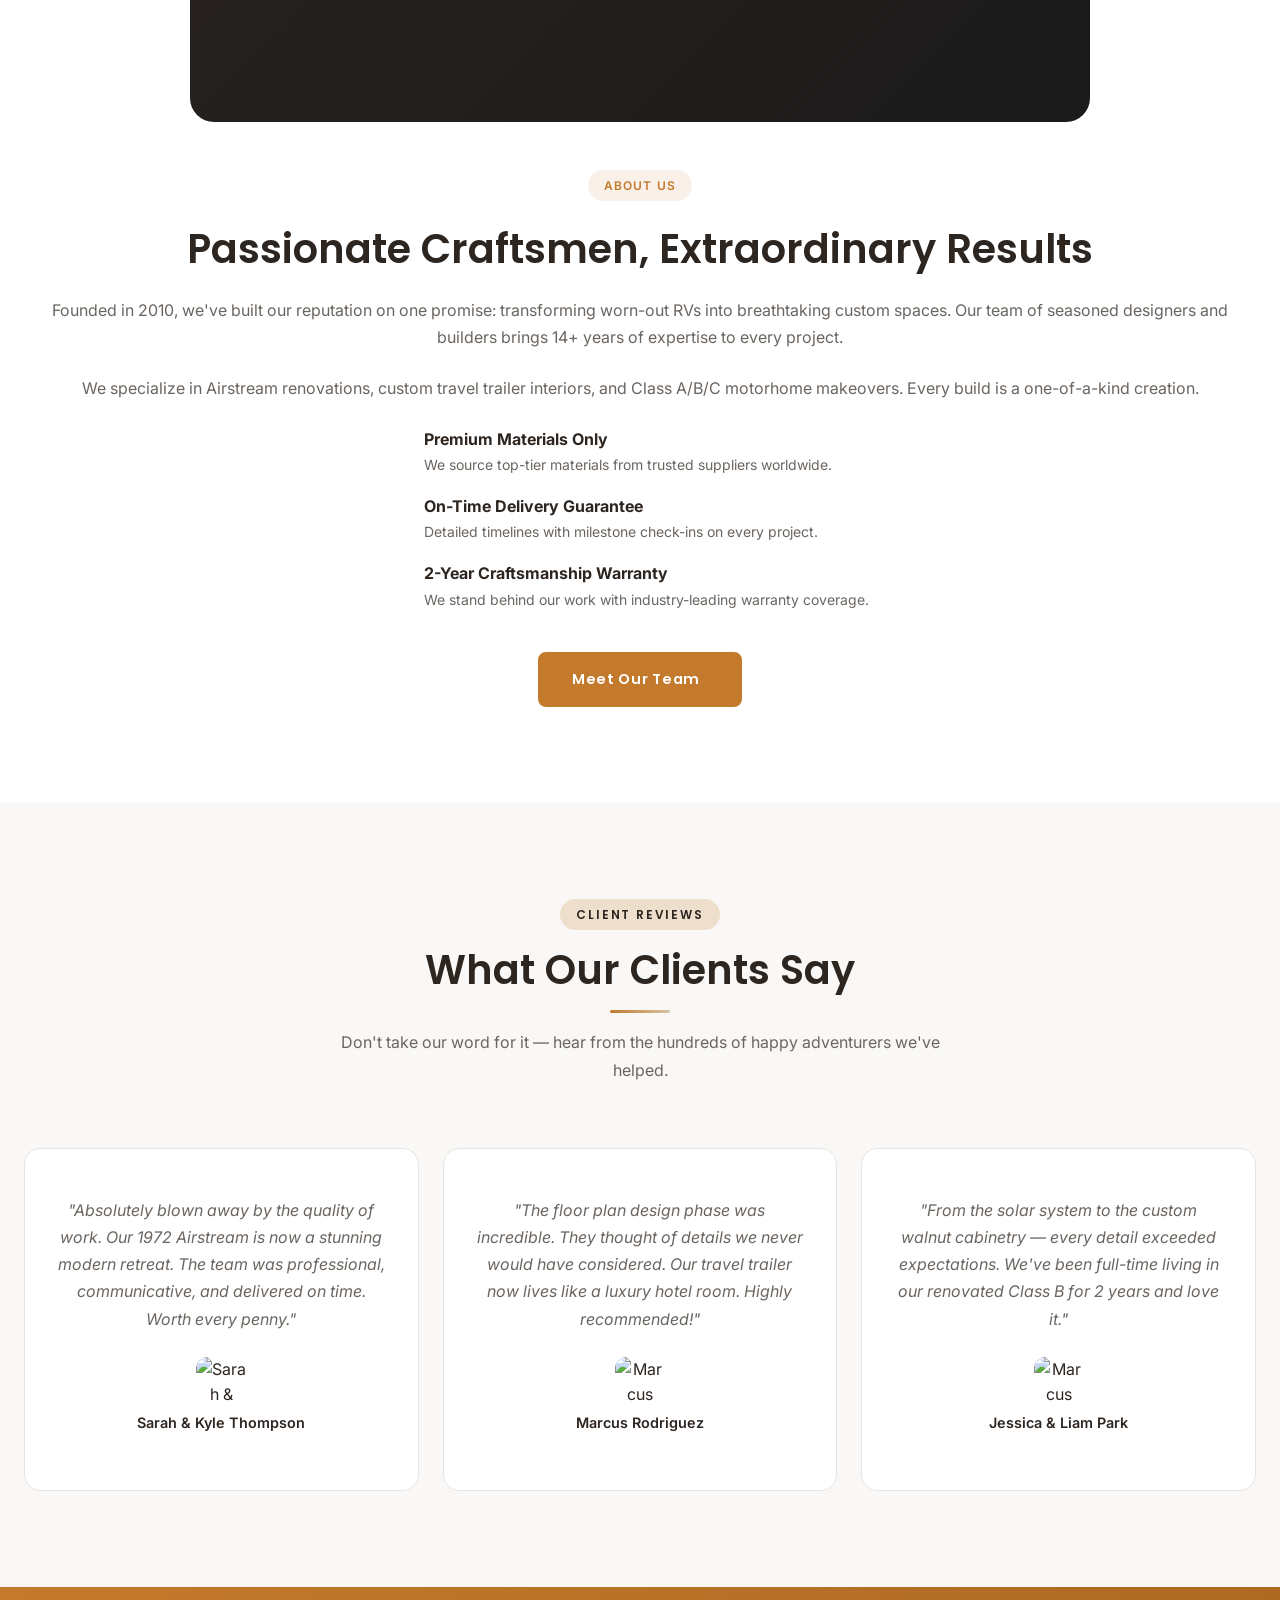
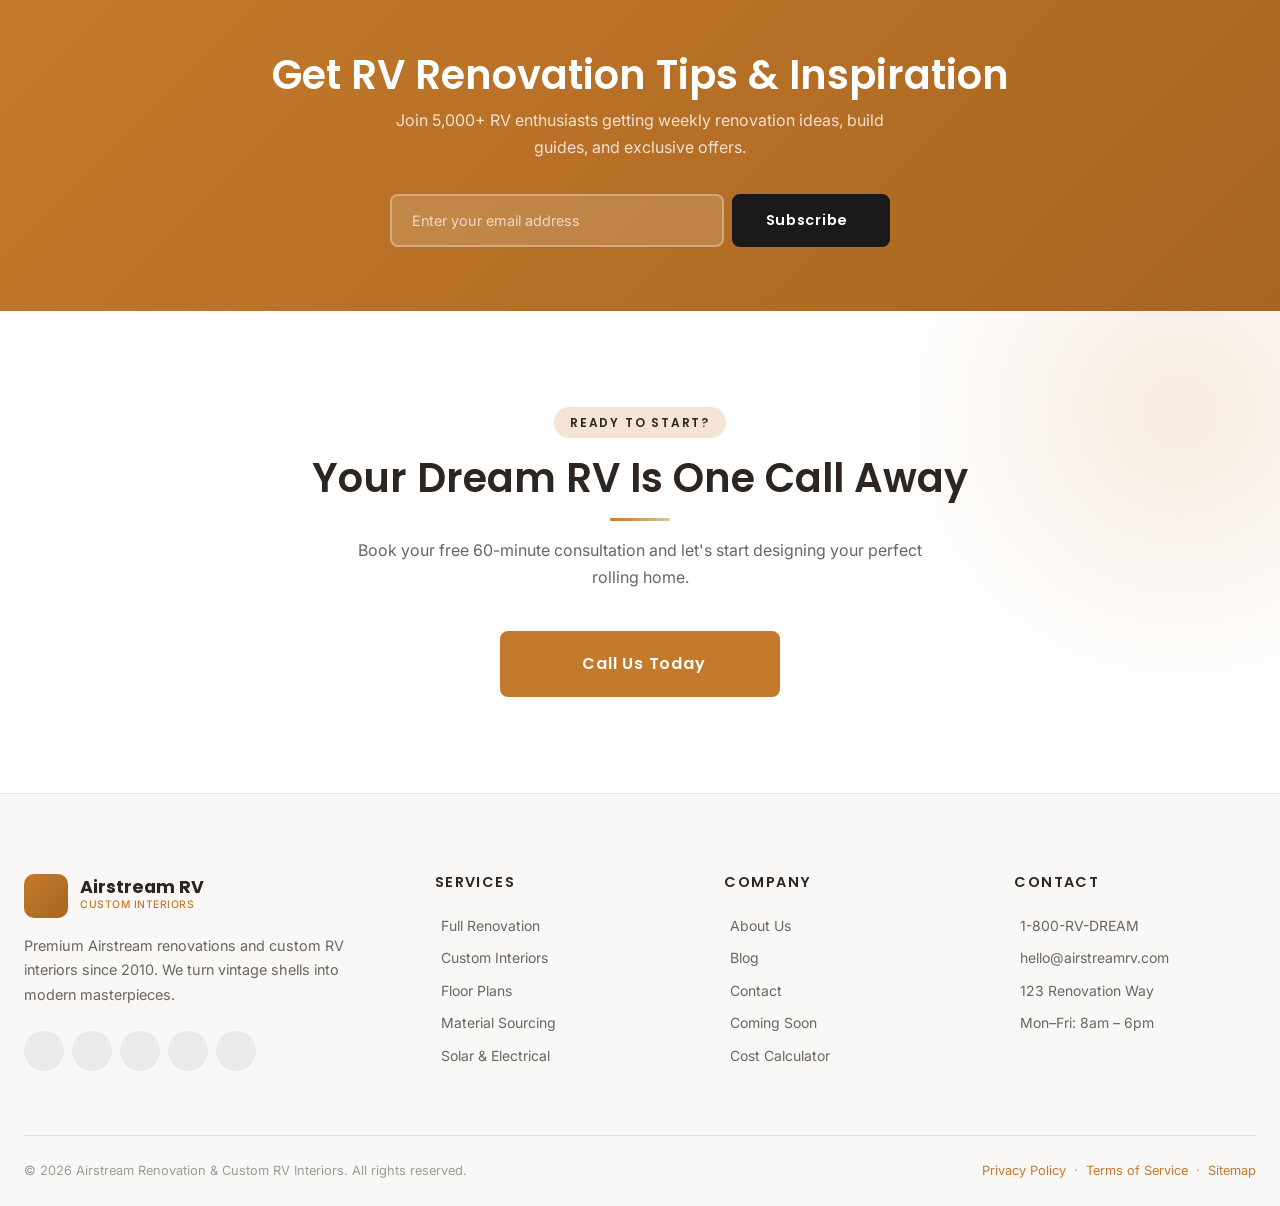
==== commit 54f6f68d: "U" ====
--- a/pages/index.html
+++ b/pages/index.html
@@ -116,7 +116,7 @@
 
   <!-- HERO SECTION -->
   <section class="hero" aria-label="Hero section">
-    <div class="hero-bg" style="background-image: url('https://i.ytimg.com/vi/hbJbXVOxiBI/maxresdefault.jpg')" aria-hidden="true"></div>
+    <div class="hero-bg" style="background-image: url('https://i.ytimg.com/vi/wtyN_10Qwy4/maxresdefault.jpg')" aria-hidden="true"></div>
     <div class="hero-grid" aria-hidden="true"></div>
     <div class="container">
       <div class="hero-content">
@@ -134,24 +134,7 @@
             <i class="ri-play-circle-line" aria-hidden="true"></i> View Our Work
           </a>
         </div>
-        <div class="hero-stats" role="list">
-          <div class="hero-stat" role="listitem">
-            <div class="number" data-count="350" data-suffix="+">0+</div>
-            <div class="label">Projects Completed</div>
-          </div>
-          <div class="hero-stat" role="listitem">
-            <div class="number" data-count="14" data-suffix=" yrs">0 yrs</div>
-            <div class="label">Experience</div>
-          </div>
-          <div class="hero-stat" role="listitem">
-            <div class="number" data-count="98" data-suffix="%">0%</div>
-            <div class="label">Client Satisfaction</div>
-          </div>
-          <div class="hero-stat" role="listitem">
-            <div class="number" data-count="25" data-suffix="+">0+</div>
-            <div class="label">States Served</div>
-          </div>
-        </div>
+        
       </div>
     </div>
   </section>
@@ -297,11 +280,11 @@
         <article class="before-after-card">
           <div class="ba-images">
             <div class="ba-side ba-before">
-              <img src="https://cdn.apartmenttherapy.info/image/upload/f_auto,q_auto:eco,c_fit,w_730,h_1090/at%2Farchive%2F03124ee64cd6437b483481c77bcb290995b6e50e" alt="Before Boho">
+              <img src="../assets/images/bambi-before.jpg" alt="Before Boho">
               <span class="ba-label">Before</span>
             </div>
             <div class="ba-side ba-after">
-              <img src="https://cdn.apartmenttherapy.info/image/upload/f_auto,q_auto:eco,c_fit,w_730,h_1090/at%2Farchive%2F1c40d1eeb19cbd8f5b081f8e8432bf1279ba5d25" alt="After Boho">
+              <img src="../assets/images/bambi-after.jpg" alt="After Boho">
               <span class="ba-label" style="left:auto;right:12px;">After</span>
             </div>
           </div>
@@ -490,8 +473,8 @@
         <div class="footer-links">
           <a href="tel:+18007837326"><i class="ri-phone-line" aria-hidden="true"></i> 1-800-RV-DREAM</a>
           <a href="mailto:hello@airstreamrv.com"><i class="ri-mail-line" aria-hidden="true"></i> hello@airstreamrv.com</a>
-          <a href="#"><i class="ri-map-pin-line" aria-hidden="true"></i> 123 Renovation Way, Austin</a>
-          <a href="#"><i class="ri-time-line" aria-hidden="true"></i> Mon–Fri: 8am – 6pm CST</a>
+          <a href="#"><i class="ri-map-pin-line" aria-hidden="true"></i> 123 Renovation Way</a>
+          <a href="#"><i class="ri-time-line" aria-hidden="true"></i> Mon–Fri: 8am – 6pm</a>
         </div>
       </div>
     </div>
--- a/assets/css/style.css
+++ b/assets/css/style.css
@@ -626,11 +626,19 @@
   }
 }
 
+@media (max-width: 480px) {
+  /* At 360–480px viewport widths, keep the hero height proportional to screen width
+     so background-size:cover doesn't have to zoom in dramatically to fill a tall section */
+  .hero {
+    min-height: max(320px, 65vw);
+  }
+}
+
 .hero-bg {
   position: absolute;
-  inset: -20px;
+  inset: 0;
   background-size: cover;
-  background-position: center;
+  background-position: center center;
   background-repeat: no-repeat;
 }
 
@@ -638,7 +646,7 @@
   content: '';
   position: absolute;
   inset: 0;
-  background: linear-gradient(rgba(17, 17, 17, 0.7) 0%, rgba(17, 17, 17, 0.5) 50%, rgba(17, 17, 17, 0.8) 100%);
+  background: linear-gradient(rgba(17, 17, 17, 0.65) 0%, rgba(17, 17, 17, 0.45) 50%, rgba(17, 17, 17, 0.75) 100%);
 }
 
 .hero-grid {
@@ -922,9 +930,13 @@
   position: relative;
   flex: 1;
   overflow: hidden;
+  height: 100%;
 }
 
 .ba-side img {
+  position: absolute;
+  top: 0;
+  left: 0;
   width: 100%;
   height: 100%;
   object-fit: cover;
@@ -1363,18 +1375,20 @@
 
 .about-img-stack {
   position: relative;
-  height: 500px;
-}
-
-.about-img-main {
-  position: absolute;
-  width: 75%;
-  height: 380px;
+  width: 100%;
   border-radius: var(--border-radius-xl);
   overflow: hidden;
-  top: 0;
-  left: 0;
+  /* Aspect ratio keeps height proportional and prevents over-zoom on any screen */
+  aspect-ratio: 4 / 3;
   background: linear-gradient(135deg, #2d2520, #1A1A1A);
+}
+
+.about-img-main {
+  position: relative;
+  width: 100%;
+  height: 100%;
+  border-radius: var(--border-radius-xl);
+  overflow: hidden;
   display: flex;
   align-items: center;
   justify-content: center;
@@ -1407,6 +1421,13 @@
   font-size: 3rem;
   font-weight: 700;
   line-height: 1;
+}
+
+.about-img-main img {
+  width: 100%;
+  height: 100%;
+  object-fit: cover;
+  display: block;
 }
 
 .about-content {
@@ -2683,9 +2704,10 @@
     grid-template-columns: 1fr;
   }
 
+  /* On tablet/mobile, stack full-width; aspect-ratio handles height automatically */
   .about-img-stack {
-    height: 300px;
-    margin-bottom: var(--space-4);
+    width: 100%;
+    /* No fixed height needed — aspect-ratio: 4/3 on the element handles it */
   }
 
   .contact-grid {
@@ -2723,10 +2745,6 @@
     margin: 0 auto;
   }
 
-  .footer-grid {
-    grid-template-columns: 1fr 1fr;
-  }
-
   .grid-4 {
     grid-template-columns: repeat(2, 1fr);
   }
@@ -2748,6 +2766,10 @@
   .header-controls .btn {
     display: none;
   }
+
+  .footer-grid {
+    grid-template-columns: 1fr 1fr;
+  }
 }
 
 @media (max-width: 768px) {
@@ -2763,8 +2785,74 @@
     grid-template-columns: 1fr;
   }
 
+  /* Mobile Hero — clean full-bleed background, no extra zoom */
+  .hero {
+    min-height: 55vh;
+    /* Remove section-level top padding; hero-content will own the header offset */
+    padding: 0;
+  }
+
+  .hero-bg {
+    position: absolute;
+    inset: 0;
+    background-size: cover;
+    background-position: center center;
+    background-repeat: no-repeat;
+  }
+
+  .hero-bg::after {
+    content: '';
+    position: absolute;
+    inset: 0;
+    /* Neutral dark overlay — no blue tint, high contrast for text readability */
+    background: linear-gradient(
+      rgba(17, 17, 17, 0.80) 0%,
+      rgba(17, 17, 17, 0.60) 50%,
+      rgba(17, 17, 17, 0.85) 100%
+    );
+  }
+
+  .hero-grid {
+    display: block;
+    position: absolute;
+    inset: 0;
+    background-image:
+      linear-gradient(rgba(196, 122, 44, 0.04) 1px, transparent 1px),
+      linear-gradient(90deg, rgba(196, 122, 44, 0.04) 1px, transparent 1px);
+    background-size: 50px 50px;
+    opacity: 0.4;
+    z-index: 1;
+  }
+
+  /* Override the 64px base padding — use header offset only at top */
+  .hero-content {
+    padding: calc(var(--header-height) + var(--space-2)) var(--space-2) var(--space-4);
+    max-width: 100%;
+    margin: 0 auto;
+    z-index: 2;
+  }
+
+  .hero h1 {
+    font-size: 1.8rem;
+    line-height: 1.3;
+    margin-bottom: var(--space-2);
+  }
+
+  .hero h1 span {
+    display: inline;
+  }
+
+  .hero p {
+    font-size: 0.95rem;
+    line-height: 1.6;
+    margin-bottom: var(--space-3);
+  }
+
   .hero-stats {
-    gap: var(--space-4);
+    gap: var(--space-3);
+    margin-top: var(--space-3);
+    padding-top: var(--space-3);
+    border-top: 1px solid rgba(255, 255, 255, 0.08);
   }
 
   .countdown {
@@ -2773,6 +2861,48 @@
 
   .header-controls .control-btn {
     display: none;
+  }
+}
+
+/* ============================================
+   480px — very narrow (360px phones): compress
+   hero height further to reduce bg zoom
+   ============================================ */
+@media (max-width: 480px) {
+  .hero {
+    min-height: max(300px, 62vw);
+  }
+
+  .hero-content {
+    padding: calc(var(--header-height) + var(--space-1)) var(--space-2) var(--space-3);
+  }
+
+  .hero h1 {
+    font-size: 1.5rem;
+    margin-bottom: var(--space-1);
+  }
+
+  .hero p {
+    font-size: 0.875rem;
+    margin-bottom: var(--space-3);
+  }
+
+  /* 2-column grid for stats — cuts vertical space roughly in half */
+  .hero-stats {
+    display: grid;
+    grid-template-columns: repeat(2, 1fr);
+    gap: var(--space-2);
+    margin-top: var(--space-3);
+    padding-top: var(--space-2);
+    flex-wrap: unset;
+  }
+
+  .hero-stat .number {
+    font-size: 1.4rem;
+  }
+
+  .hero-stat .label {
+    font-size: 0.7rem;
   }
 }
 
